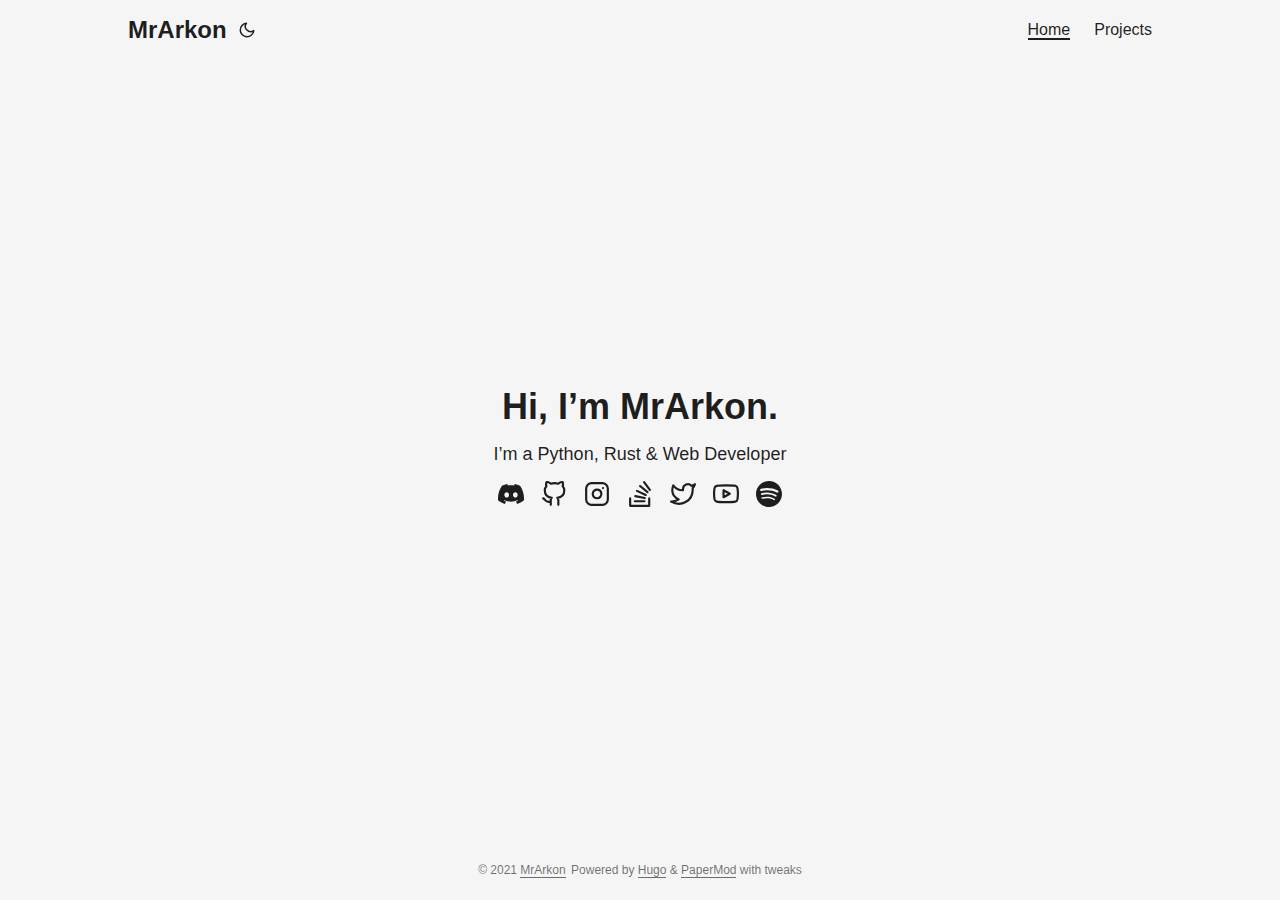
==== index.html @ 31ef0632 "deploy: 29458f78217d046af695622ca4ebbe46dda105b2" ====
<!doctype html><html lang=en dir=auto>
<head><meta charset=utf-8>
<meta http-equiv=x-ua-compatible content="IE=edge">
<meta name=viewport content="width=device-width,initial-scale=1,shrink-to-fit=no">
<meta name=robots content="index, follow">
<title>MrArkon</title>
<meta name=keywords content="MrArkon,Portfolio,Projects">
<meta name=description content="A personal website to showcase MrArkon's projects">
<meta name=author content>
<link rel=canonical href=/>
<link crossorigin=anonymous href=/assets/css/stylesheet.min.f08e302e06c347073ed22fea3b11620ae6b900161cc850ce0362862be59fdf3c.css integrity="sha256-8I4wLgbDRwc+0i/qOxFiCua5ABYcyFDOA2KGK+Wf3zw=" rel="preload stylesheet" as=style>
<link rel=icon href=favicon.ico>
<link rel=icon type=image/png sizes=16x16 href=favicon-16x16.png>
<link rel=icon type=image/png sizes=32x32 href=favicon-32x32.png>
<link rel=apple-touch-icon href=apple-touch-icon.png>
<link rel=mask-icon href=safari-pinned-tab.svg>
<meta name=theme-color content="#2e2e33">
<meta name=msapplication-TileColor content="#2e2e33">
<meta name=generator content="Hugo 0.88.1">
<link rel=alternate type=application/rss+xml href=/index.xml>
<noscript>
<style>#theme-toggle,.top-link{display:none}</style>
<style>@media(prefers-color-scheme:dark){:root{--theme:#1d1e20;--entry:#2e2e33;--primary:rgba(255, 255, 255, 0.84);--secondary:rgba(255, 255, 255, 0.56);--tertiary:rgba(255, 255, 255, 0.16);--content:rgba(255, 255, 255, 0.74);--hljs-bg:#2e2e33;--code-bg:#37383e;--border:#333}.list{background:var(--theme)}.list:not(.dark)::-webkit-scrollbar-track{background:0 0}.list:not(.dark)::-webkit-scrollbar-thumb{border-color:var(--theme)}}</style>
</noscript><meta property="og:title" content="MrArkon">
<meta property="og:description" content="A personal website to showcase MrArkon's projects">
<meta property="og:type" content="website">
<meta property="og:url" content="/">
<meta name=twitter:card content="summary">
<meta name=twitter:title content="MrArkon">
<meta name=twitter:description content="A personal website to showcase MrArkon's projects">
<script type=application/ld+json>{"@context":"https://schema.org","@type":"Organization","name":"MrArkon","url":"","description":"A personal website to showcase MrArkon\u0026#39;s projects","thumbnailUrl":"favicon.ico","sameAs":["https://discord.com/users/733370212199694467","https://github.com/MrArkon","https://instagram.com/MrArkon","https://stackoverflow.com/users/16821575/mrarkon","https://twitter.com/MrArkon","https://www.youtube.com/channel/UCr-qPRkrdwWrsETXT7ztQsQ","https://open.spotify.com/user/0qitotsixb8xkw4v2s98cc6bc"]}</script>
</head>
<body class=list id=top>
<script>localStorage.getItem("pref-theme")==="dark"?document.body.classList.add('dark'):localStorage.getItem("pref-theme")==="light"?document.body.classList.remove('dark'):window.matchMedia('(prefers-color-scheme: dark)').matches&&document.body.classList.add('dark')</script>
<header class=header>
<nav class=nav>
<div class=logo>
<a href accesskey=h title="MrArkon (Alt + H)">MrArkon</a>
<span class=logo-switches>
<button id=theme-toggle accesskey=t title="(Alt + T)"><svg id="moon" xmlns="http://www.w3.org/2000/svg" width="24" height="24" viewBox="0 0 24 24" fill="none" stroke="currentcolor" stroke-width="2" stroke-linecap="round" stroke-linejoin="round"><path d="M21 12.79A9 9 0 1111.21 3 7 7 0 0021 12.79z"/></svg><svg id="sun" xmlns="http://www.w3.org/2000/svg" width="24" height="24" viewBox="0 0 24 24" fill="none" stroke="currentcolor" stroke-width="2" stroke-linecap="round" stroke-linejoin="round"><circle cx="12" cy="12" r="5"/><line x1="12" y1="1" x2="12" y2="3"/><line x1="12" y1="21" x2="12" y2="23"/><line x1="4.22" y1="4.22" x2="5.64" y2="5.64"/><line x1="18.36" y1="18.36" x2="19.78" y2="19.78"/><line x1="1" y1="12" x2="3" y2="12"/><line x1="21" y1="12" x2="23" y2="12"/><line x1="4.22" y1="19.78" x2="5.64" y2="18.36"/><line x1="18.36" y1="5.64" x2="19.78" y2="4.22"/></svg>
</button>
</span>
</div>
<ul id=menu>
<li>
<a href=/ title=Home>
<span class=active>Home</span>
</a>
</li>
<li>
<a href=/projects title=Projects>
<span>Projects</span>
</a>
</li>
</ul>
</nav>
</header>
<main class=main><div class=profile>
<div class=profile_inner>
<h1>Hi, I&rsquo;m MrArkon.</h1>
<span>I&rsquo;m a Python, Rust & Web Developer</span><div class=social-icons>
<a href=https://discord.com/users/733370212199694467 target=_blank rel="noopener noreferrer me" title=Discord><svg role="img" viewBox="0 0 24 24" xmlns="http://www.w3.org/2000/svg" fill="currentcolor" stroke="none" id="icon"><path d="M20.317 4.3698a19.7913 19.7913.0 00-4.8851-1.5152.0741.0741.0 00-.0785.0371c-.211.3753-.4447.8648-.6083 1.2495-1.8447-.2762-3.68-.2762-5.4868.0-.1636-.3933-.4058-.8742-.6177-1.2495a.077.077.0 00-.0785-.037 19.7363 19.7363.0 00-4.8852 1.515.0699.0699.0 00-.0321.0277C.5334 9.0458-.319 13.5799.0992 18.0578a.0824.0824.0 00.0312.0561c2.0528 1.5076 4.0413 2.4228 5.9929 3.0294a.0777.0777.0 00.0842-.0276c.4616-.6304.8731-1.2952 1.226-1.9942a.076.076.0 00-.0416-.1057c-.6528-.2476-1.2743-.5495-1.8722-.8923a.077.077.0 01-.0076-.1277c.1258-.0943.2517-.1923.3718-.2914a.0743.0743.0 01.0776-.0105c3.9278 1.7933 8.18 1.7933 12.0614.0a.0739.0739.0 01.0785.0095c.1202.099.246.1981.3728.2924a.077.077.0 01-.0066.1276 12.2986 12.2986.0 01-1.873.8914.0766.0766.0 00-.0407.1067c.3604.698.7719 1.3628 1.225 1.9932a.076.076.0 00.0842.0286c1.961-.6067 3.9495-1.5219 6.0023-3.0294a.077.077.0 00.0313-.0552c.5004-5.177-.8382-9.6739-3.5485-13.6604a.061.061.0 00-.0312-.0286zM8.02 15.3312c-1.1825.0-2.1569-1.0857-2.1569-2.419.0-1.3332.9555-2.4189 2.157-2.4189 1.2108.0 2.1757 1.0952 2.1568 2.419.0 1.3332-.9555 2.4189-2.1569 2.4189zm7.9748.0c-1.1825.0-2.1569-1.0857-2.1569-2.419.0-1.3332.9554-2.4189 2.1569-2.4189 1.2108.0 2.1757 1.0952 2.1568 2.419.0 1.3332-.946 2.4189-2.1568 2.4189z"/></svg>
</a>
<a href=https://github.com/MrArkon target=_blank rel="noopener noreferrer me" title=Github><svg xmlns="http://www.w3.org/2000/svg" viewBox="0 0 24 24" fill="none" stroke="currentcolor" stroke-width="2" stroke-linecap="round" stroke-linejoin="round" id="icon"><path d="M9 19c-5 1.5-5-2.5-7-3m14 6v-3.87a3.37 3.37.0 00-.94-2.61c3.14-.35 6.44-1.54 6.44-7A5.44 5.44.0 0020 4.77 5.07 5.07.0 0019.91 1S18.73.65 16 2.48a13.38 13.38.0 00-7 0C6.27.65 5.09 1 5.09 1A5.07 5.07.0 005 4.77 5.44 5.44.0 003.5 8.55c0 5.42 3.3 6.61 6.44 7A3.37 3.37.0 009 18.13V22"/></svg>
</a>
<a href=https://instagram.com/MrArkon target=_blank rel="noopener noreferrer me" title=Instagram><svg xmlns="http://www.w3.org/2000/svg" viewBox="0 0 24 24" fill="none" stroke="currentcolor" stroke-width="2" stroke-linecap="round" stroke-linejoin="round" id="icon"><rect x="2" y="2" width="20" height="20" rx="5" ry="5"/><path d="M16 11.37A4 4 0 1112.63 8 4 4 0 0116 11.37z"/><line x1="17.5" y1="6.5" x2="17.5" y2="6.5"/></svg>
</a>
<a href=https://stackoverflow.com/users/16821575/mrarkon target=_blank rel="noopener noreferrer me" title=Stackoverflow><svg xmlns="http://www.w3.org/2000/svg" viewBox="0 0 24 24" fill="none" stroke="currentcolor" stroke-width="2" stroke-linecap="round" stroke-linejoin="round" id="icon"><path d="M2.913 16.041v6.848h17.599v-6.848M7.16 18.696h8.925M7.65 13.937l8.675 1.8M9.214 9.124l8.058 3.758M12.086 4.65l6.849 5.66M15.774 1.111l5.313 7.162"/></svg>
</a>
<a href=https://twitter.com/MrArkon target=_blank rel="noopener noreferrer me" title=Twitter><svg xmlns="http://www.w3.org/2000/svg" viewBox="0 0 24 24" fill="none" stroke="currentcolor" stroke-width="2" stroke-linecap="round" stroke-linejoin="round" id="icon"><path d="M23 3a10.9 10.9.0 01-3.14 1.53 4.48 4.48.0 00-7.86 3v1A10.66 10.66.0 013 4s-4 9 5 13a11.64 11.64.0 01-7 2c9 5 20 0 20-11.5a4.5 4.5.0 00-.08-.83A7.72 7.72.0 0023 3z"/></svg>
</a>
<a href=https://www.youtube.com/channel/UCr-qPRkrdwWrsETXT7ztQsQ target=_blank rel="noopener noreferrer me" title=Youtube><svg xmlns="http://www.w3.org/2000/svg" viewBox="0 0 24 24" fill="none" stroke="currentcolor" stroke-width="2" stroke-linecap="round" stroke-linejoin="round" id="icon"><path d="M22.54 6.42a2.78 2.78.0 00-1.94-2C18.88 4 12 4 12 4s-6.88.0-8.6.46a2.78 2.78.0 00-1.94 2A29 29 0 001 11.75a29 29 0 00.46 5.33A2.78 2.78.0 003.4 19c1.72.46 8.6.46 8.6.46s6.88.0 8.6-.46a2.78 2.78.0 001.94-2 29 29 0 00.46-5.25 29 29 0 00-.46-5.33z"/><polygon points="9.75 15.02 15.5 11.75 9.75 8.48 9.75 15.02"/></svg>
</a>
<a href=https://open.spotify.com/user/0qitotsixb8xkw4v2s98cc6bc target=_blank rel="noopener noreferrer me" title=Spotify><svg fill="currentcolor" stoke="currentColor" viewBox="0 0 24 24" xmlns="http://www.w3.org/2000/svg" id="icon"><path d="M12 0C5.4.0.0 5.4.0 12s5.4 12 12 12 12-5.4 12-12S18.66.0 12 0zm5.521 17.34c-.24.359-.66.48-1.021.24-2.82-1.74-6.36-2.101-10.561-1.141-.418.122-.779-.179-.899-.539-.12-.421.18-.78.54-.9 4.56-1.021 8.52-.6 11.64 1.32.42.18.479.659.301 1.02zm1.44-3.3c-.301.42-.841.6-1.262.3-3.239-1.98-8.159-2.58-11.939-1.38-.479.12-1.02-.12-1.14-.6s.12-1.021.6-1.141C9.6 9.9 15 10.561 18.72 12.84c.361.181.54.78.241 1.2zm.12-3.36C15.24 8.4 8.82 8.16 5.16 9.301c-.6.179-1.2-.181-1.38-.721-.18-.601.18-1.2.72-1.381 4.26-1.26 11.28-1.02 15.721 1.621.539.3.719 1.02.419 1.56-.299.421-1.02.599-1.559.3z"/></svg>
</a>
</div>
</div>
</div>
</main>
<footer class=footer>
<span>&copy; 2021 <a href>MrArkon</a></span>
<span>
Powered by
<a href=https://gohugo.io/ rel="noopener noreferrer" target=_blank>Hugo</a> &
        <a href=https://git.io/hugopapermod rel=noopener target=_blank>PaperMod</a>
with tweaks
</span>
</footer>
<a href=#top aria-label="go to top" title="Go to Top (Alt + G)" class=top-link id=top-link accesskey=g><svg xmlns="http://www.w3.org/2000/svg" viewBox="0 0 12 6" fill="currentcolor"><path d="M12 6H0l6-6z"/></svg>
</a>
<script>let menu=document.getElementById('menu');menu.scrollLeft=localStorage.getItem("menu-scroll-position"),menu.onscroll=function(){localStorage.setItem("menu-scroll-position",menu.scrollLeft)},document.querySelectorAll('a[href^="#"]').forEach(a=>{a.addEventListener("click",function(b){b.preventDefault();var a=this.getAttribute("href").substr(1);window.matchMedia('(prefers-reduced-motion: reduce)').matches?document.querySelector(`[id='${decodeURIComponent(a)}']`).scrollIntoView():document.querySelector(`[id='${decodeURIComponent(a)}']`).scrollIntoView({behavior:"smooth"}),a==="top"?history.replaceState(null,null," "):history.pushState(null,null,`#${a}`)})})</script>
<script>var mybutton=document.getElementById("top-link");window.onscroll=function(){document.body.scrollTop>800||document.documentElement.scrollTop>800?(mybutton.style.visibility="visible",mybutton.style.opacity="1"):(mybutton.style.visibility="hidden",mybutton.style.opacity="0")}</script>
<script>document.getElementById("theme-toggle").addEventListener("click",()=>{document.body.className.includes("dark")?(document.body.classList.remove('dark'),localStorage.setItem("pref-theme",'light')):(document.body.classList.add('dark'),localStorage.setItem("pref-theme",'dark'))})</script></body>
</html>
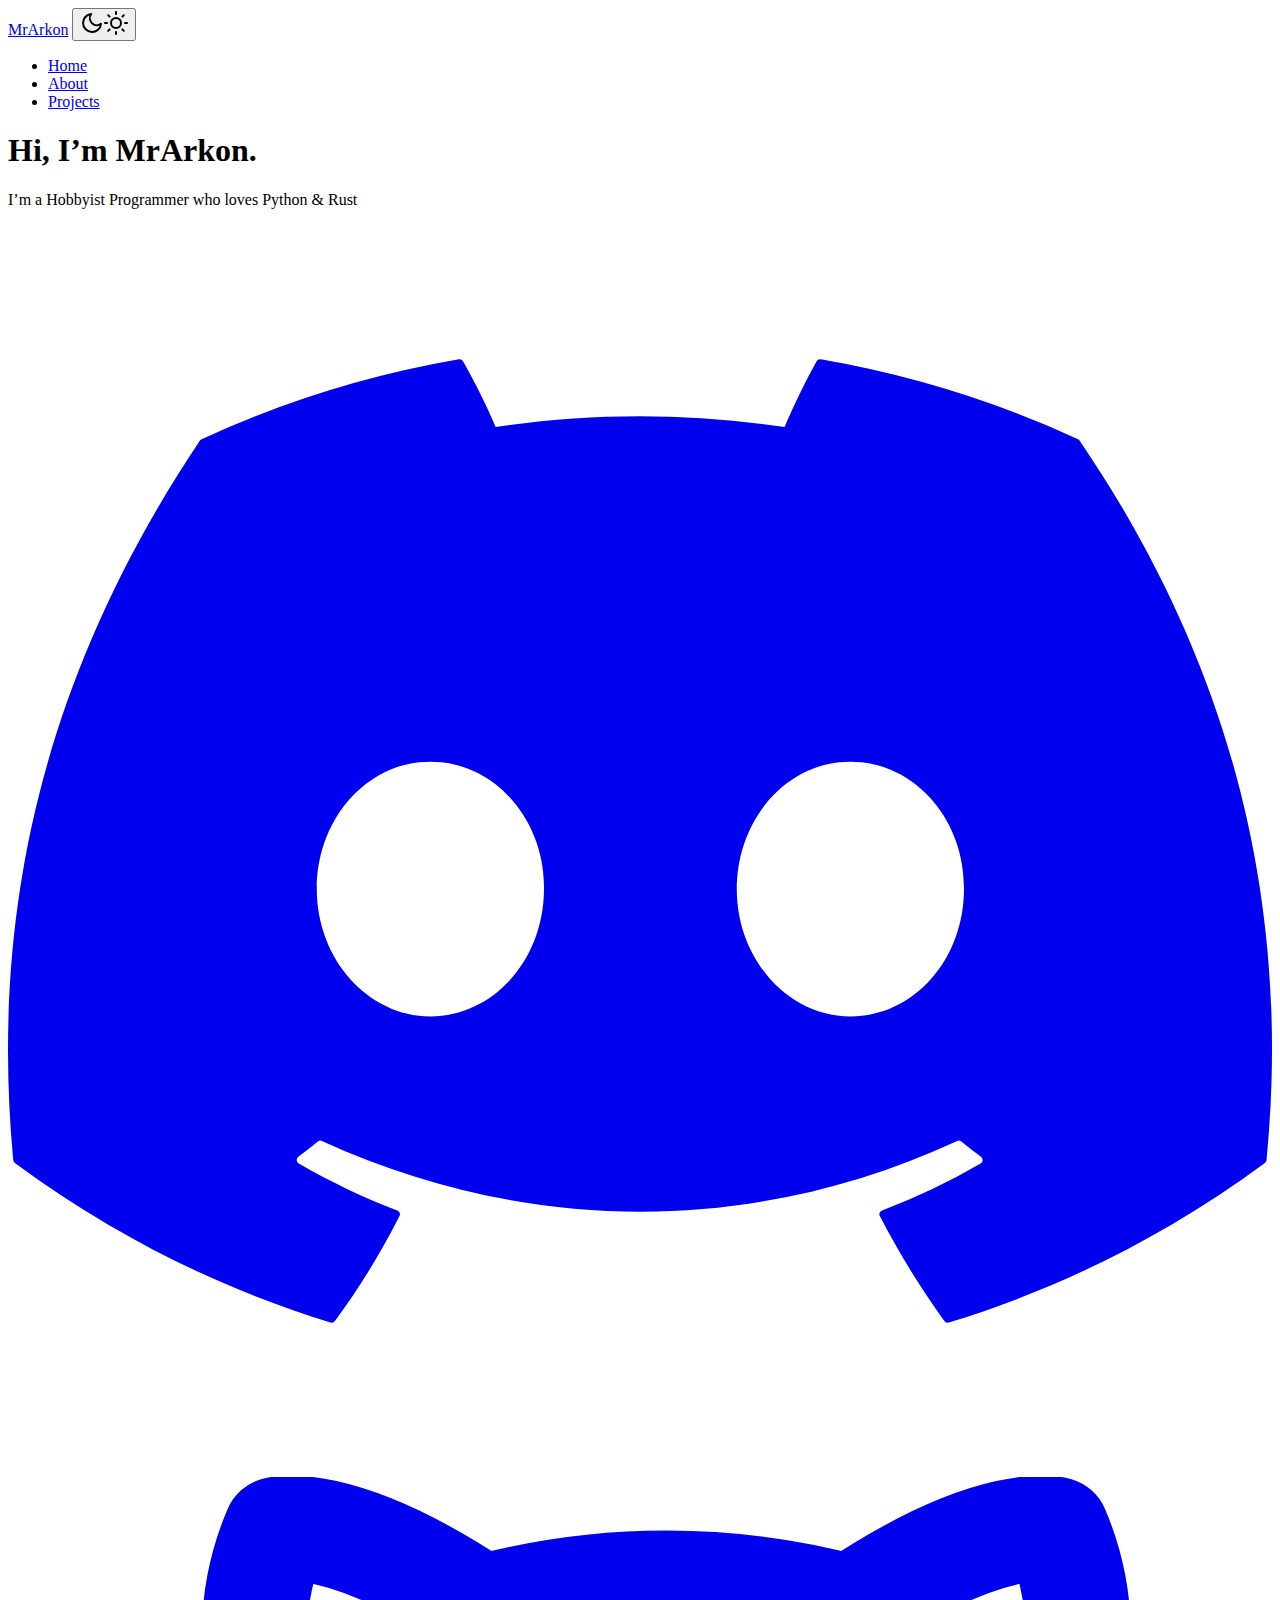
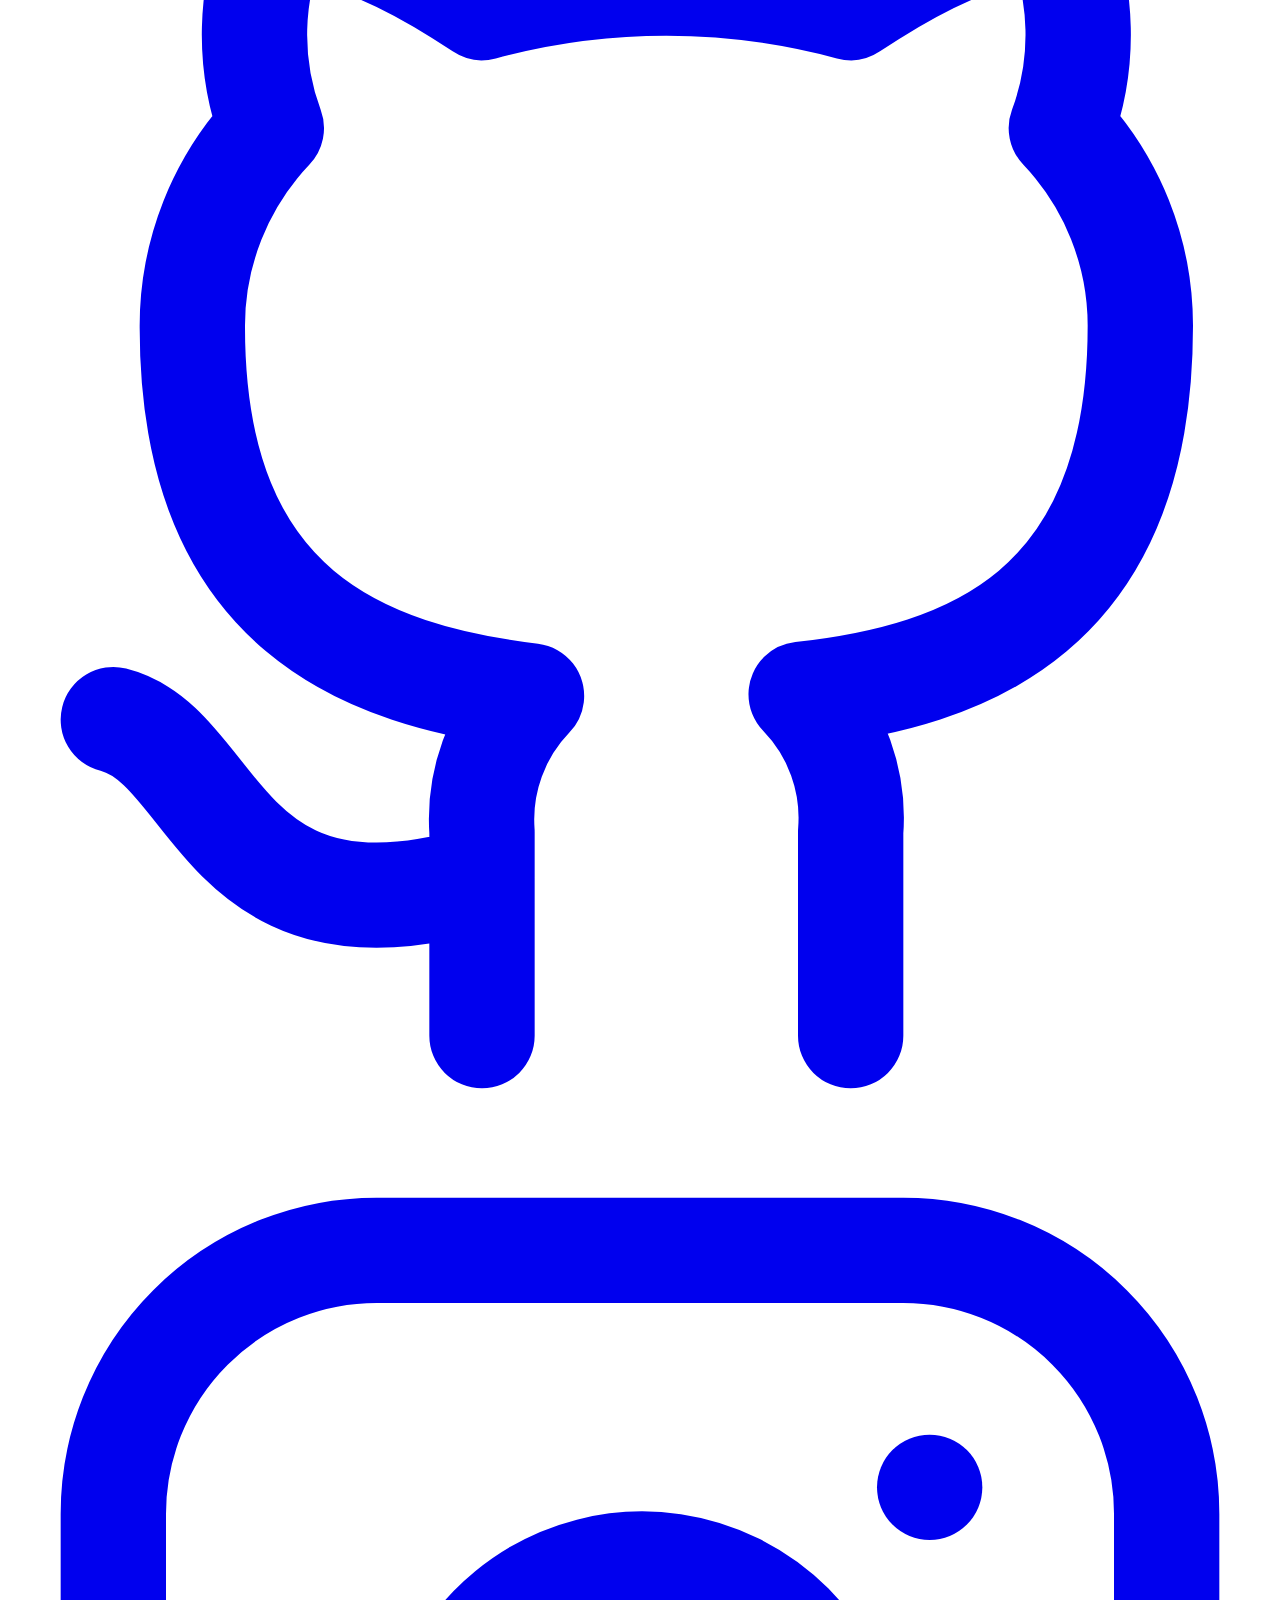
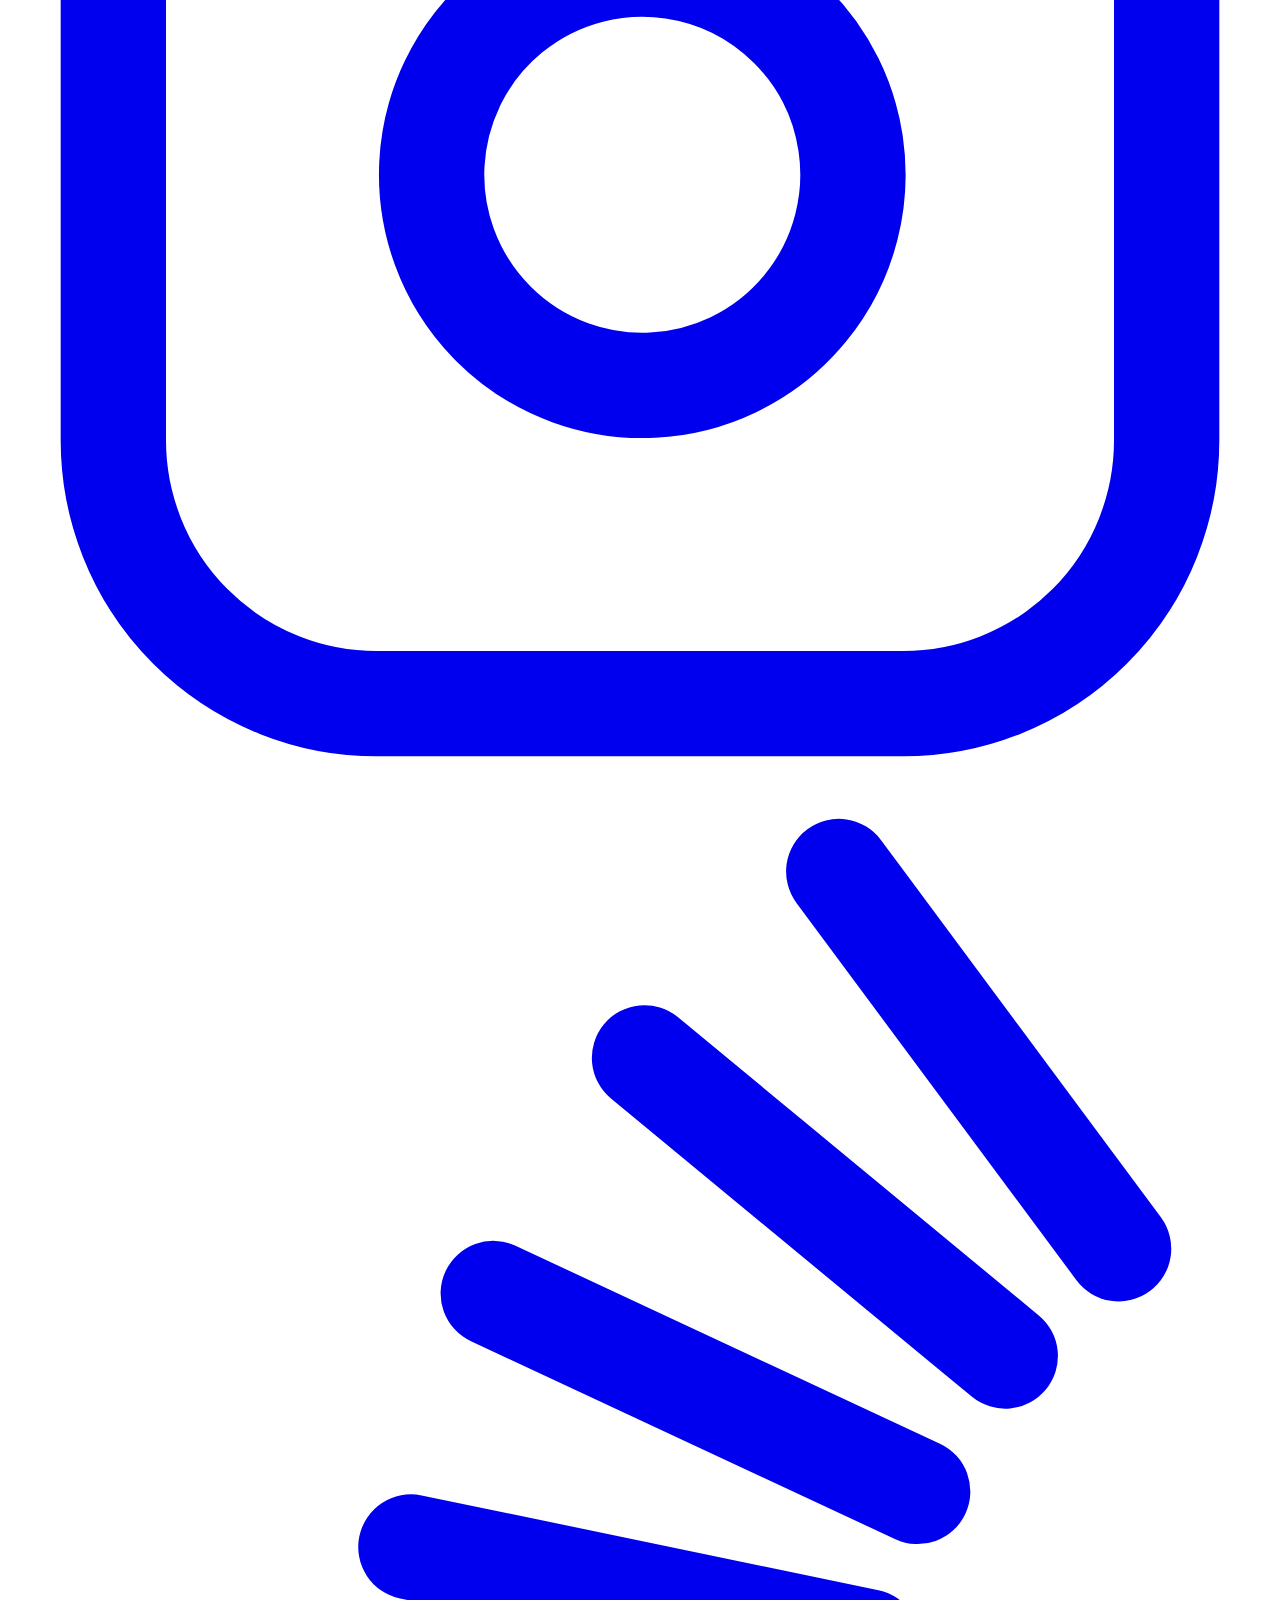
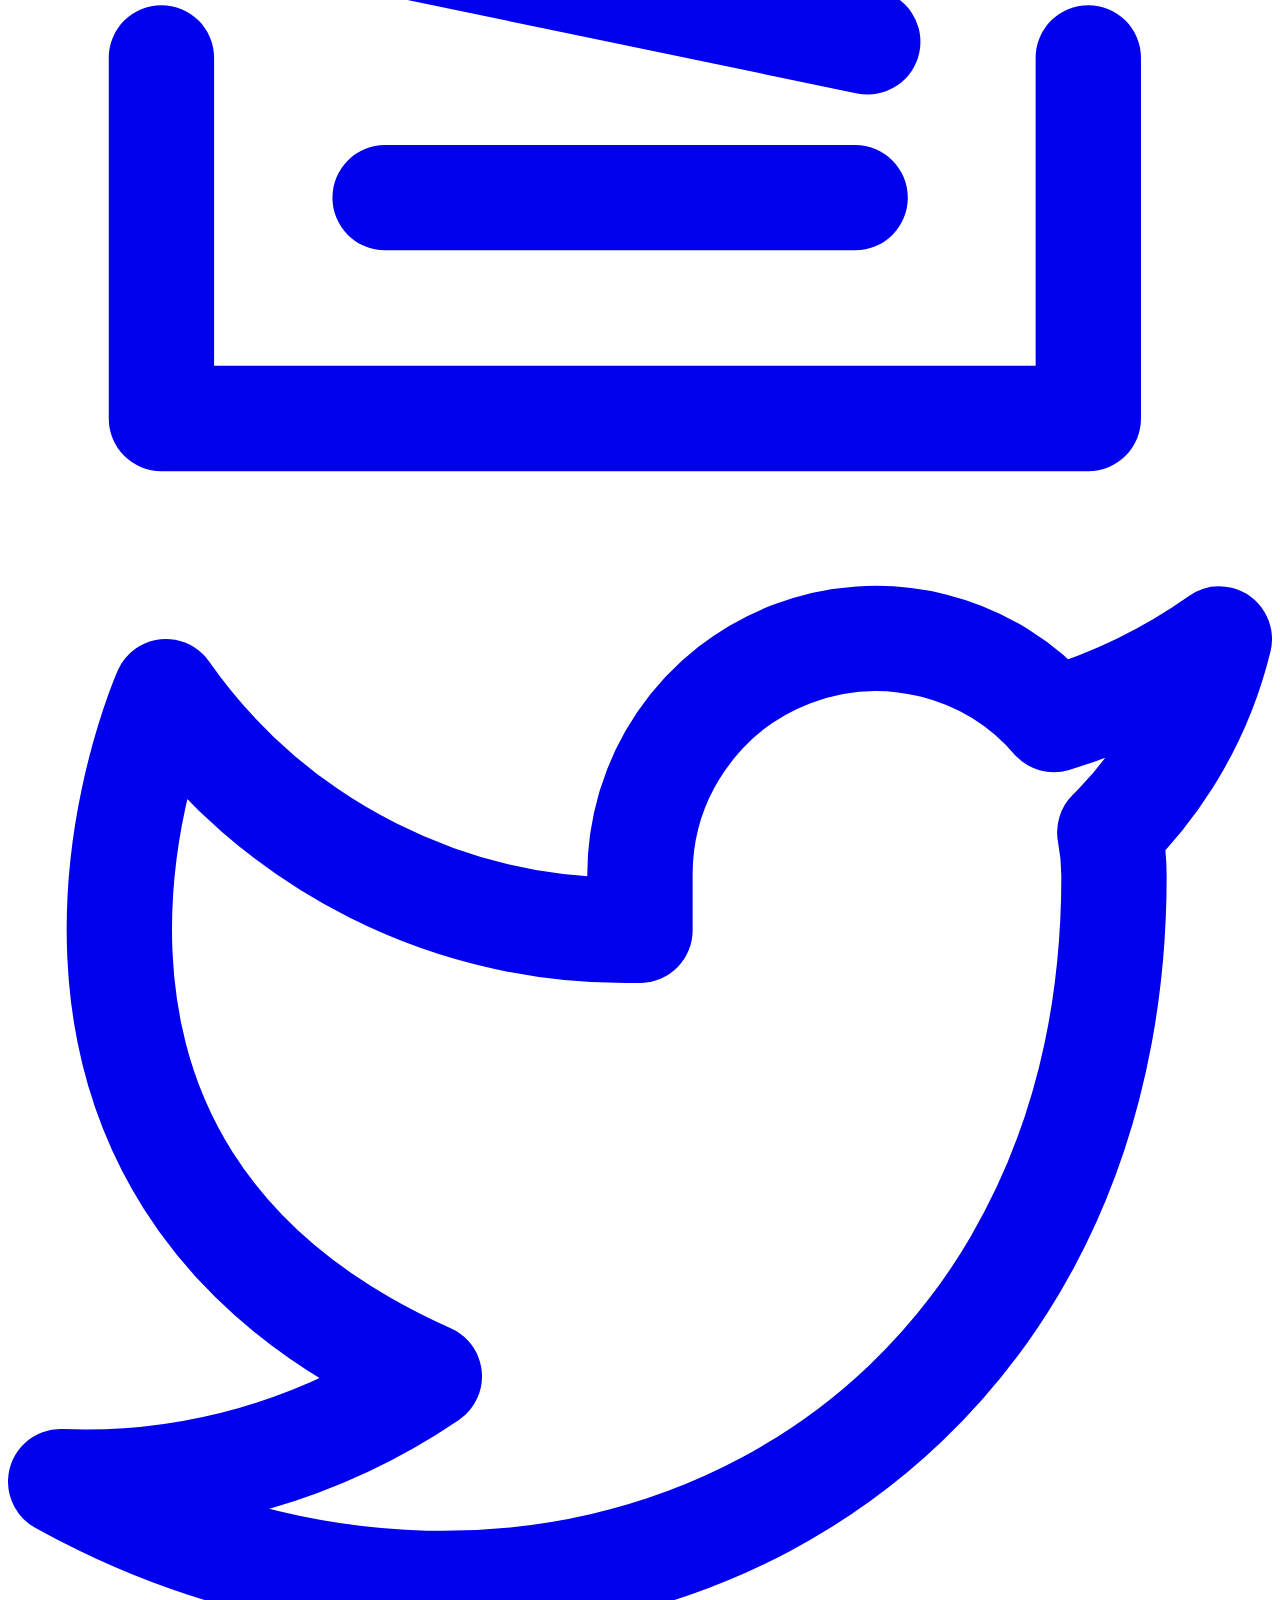
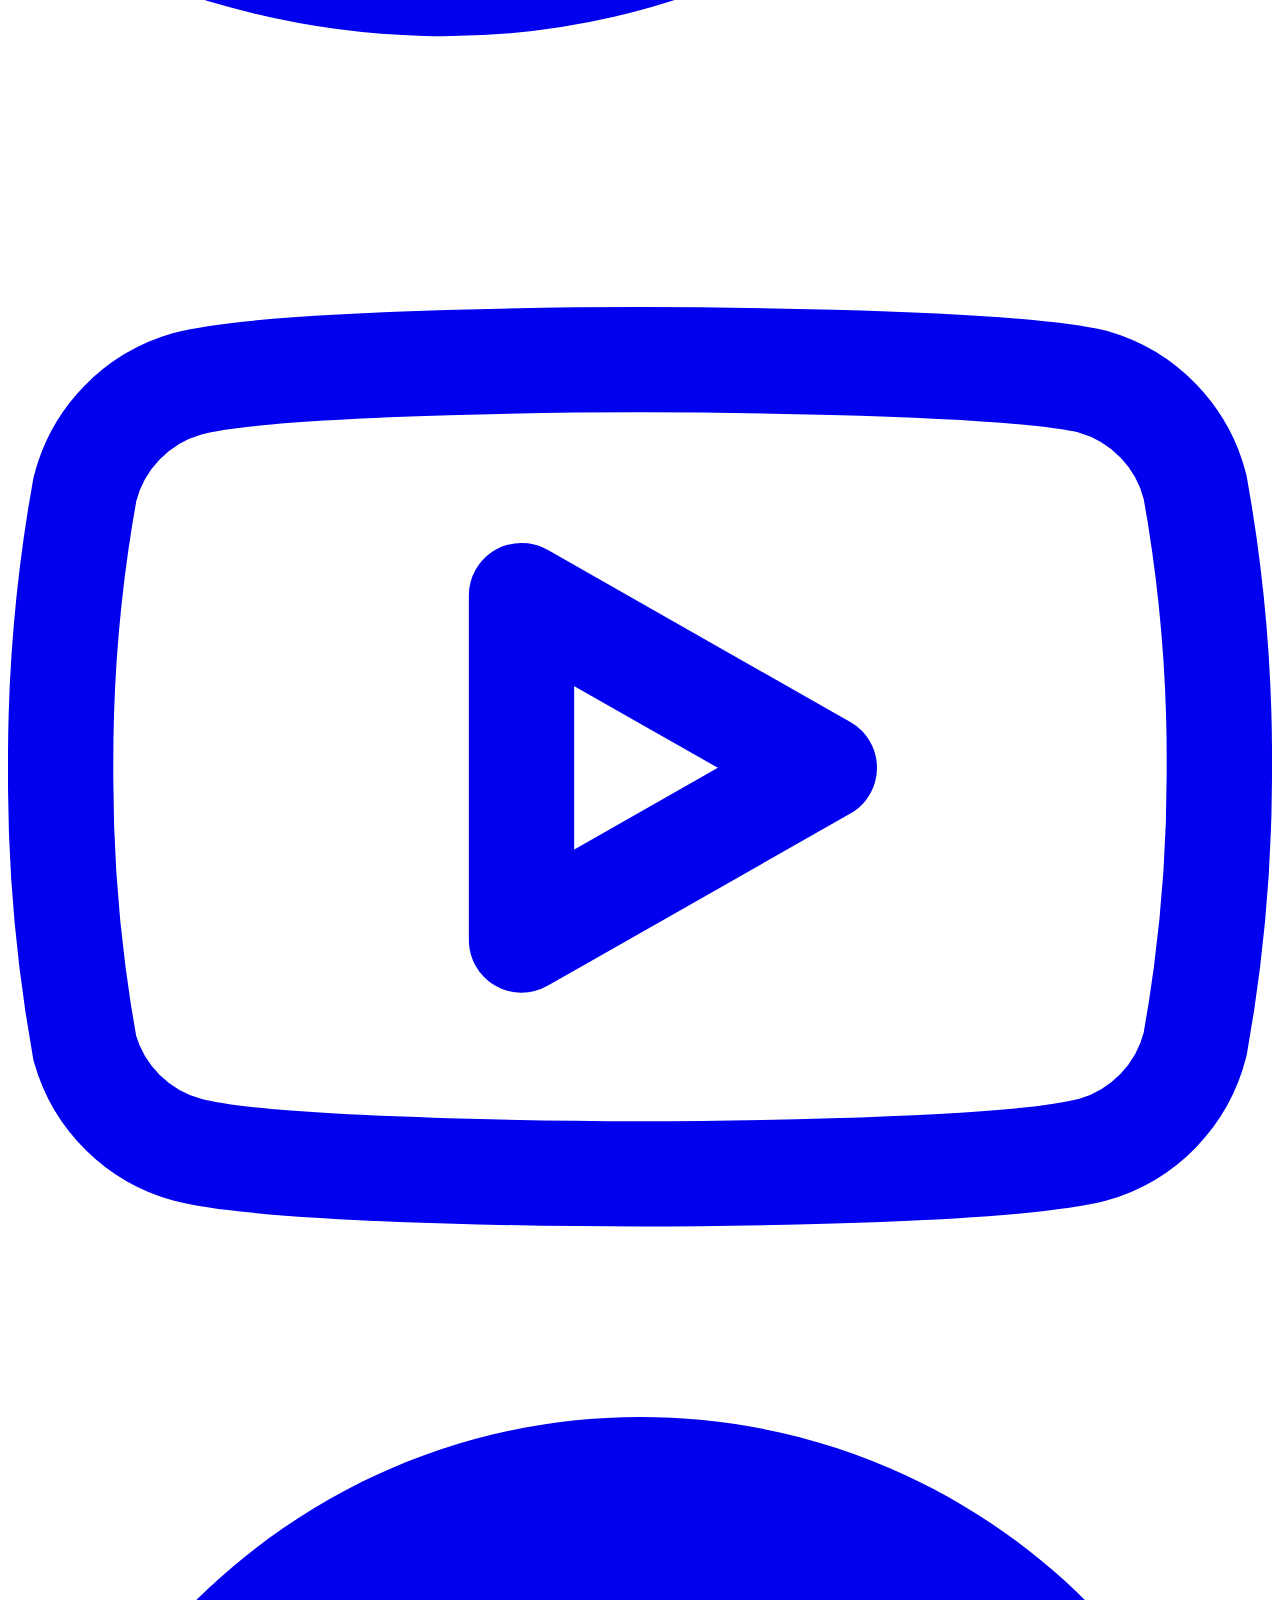
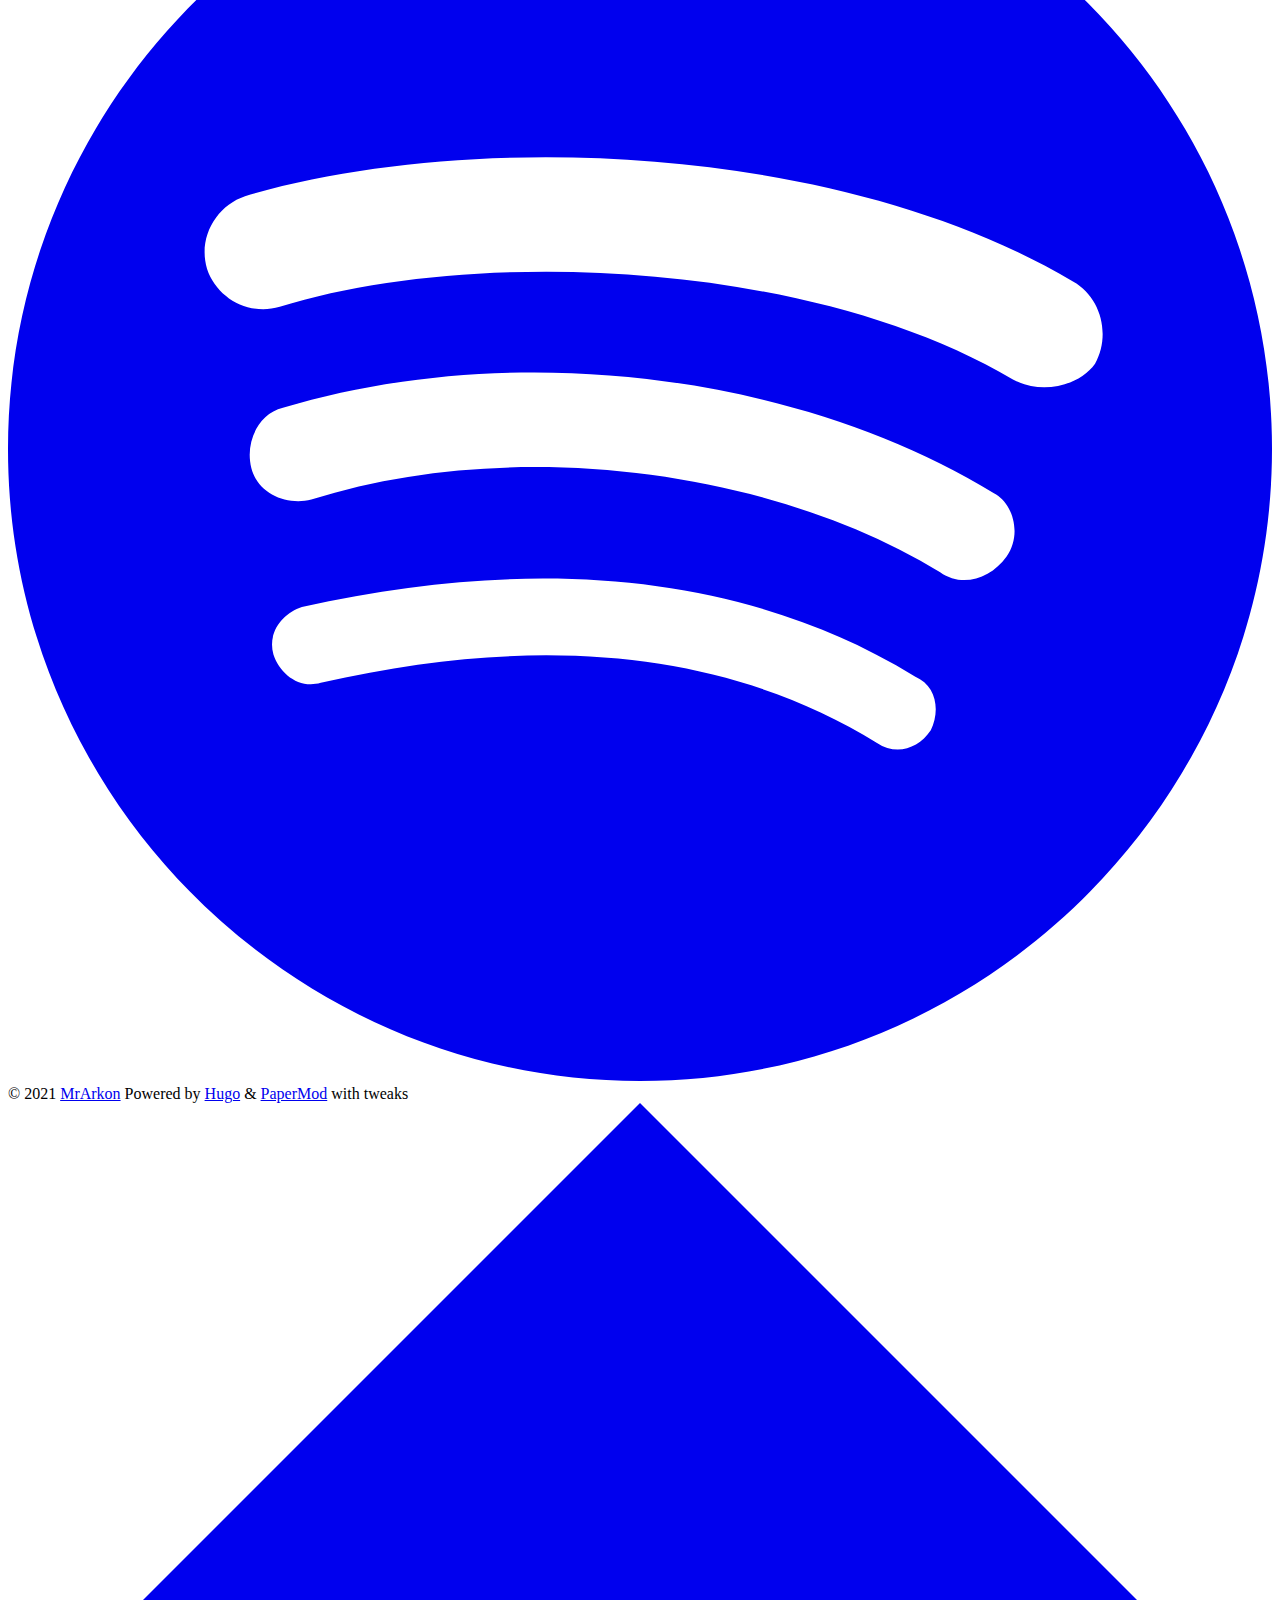
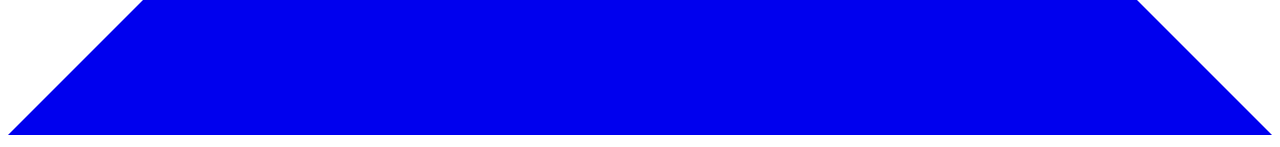
==== commit 715a342d: "deploy: 04f7b92ea16800f6b5edadbfd0d43b547fa24906" ====
--- a/index.html
+++ b/index.html
@@ -4,38 +4,35 @@
 <meta name=viewport content="width=device-width,initial-scale=1,shrink-to-fit=no">
 <meta name=robots content="index, follow">
 <title>MrArkon</title>
-<meta name=keywords content="MrArkon,Portfolio,Projects">
-<meta name=description content="A personal website to showcase MrArkon's projects">
+<meta name=keywords content="MrArkon,Portfolio,About,Projects">
+<meta name=description content="I'm a Hobbyist Programmer who loves Python & Rust, I also develop websites occasionally">
 <meta name=author content>
-<link rel=canonical href=/>
-<link crossorigin=anonymous href=/assets/css/stylesheet.min.f08e302e06c347073ed22fea3b11620ae6b900161cc850ce0362862be59fdf3c.css integrity="sha256-8I4wLgbDRwc+0i/qOxFiCua5ABYcyFDOA2KGK+Wf3zw=" rel="preload stylesheet" as=style>
-<link rel=icon href=favicon.ico>
-<link rel=icon type=image/png sizes=16x16 href=favicon-16x16.png>
-<link rel=icon type=image/png sizes=32x32 href=favicon-32x32.png>
-<link rel=apple-touch-icon href=apple-touch-icon.png>
-<link rel=mask-icon href=safari-pinned-tab.svg>
+<link rel=canonical href=https://mrarkon.github.io/>
+<link crossorigin=anonymous href=/assets/css/stylesheet.min.ad3c6b0462309c999dfeae2e6b42a558cf5d4dc7fb5c93ad916474e4ee5319cb.css integrity="sha256-rTxrBGIwnJmd/q4ua0KlWM9dTcf7XJOtkWR05O5TGcs=" rel="preload stylesheet" as=style>
+<link rel=icon href=https://mrarkon.github.io/favicon.ico>
+<link rel=icon type=image/png sizes=16x16 href=https://mrarkon.github.io/favicon-16x16.png>
+<link rel=icon type=image/png sizes=32x32 href=https://mrarkon.github.io/favicon-32x32.png>
+<link rel=apple-touch-icon href=https://mrarkon.github.io/apple-touch-icon.png>
+<link rel=mask-icon href=https://mrarkon.github.io/safari-pinned-tab.svg>
 <meta name=theme-color content="#2e2e33">
 <meta name=msapplication-TileColor content="#2e2e33">
 <meta name=generator content="Hugo 0.88.1">
-<link rel=alternate type=application/rss+xml href=/index.xml>
+<link rel=alternate type=application/rss+xml href=https://mrarkon.github.io/index.xml>
 <noscript>
 <style>#theme-toggle,.top-link{display:none}</style>
 <style>@media(prefers-color-scheme:dark){:root{--theme:#1d1e20;--entry:#2e2e33;--primary:rgba(255, 255, 255, 0.84);--secondary:rgba(255, 255, 255, 0.56);--tertiary:rgba(255, 255, 255, 0.16);--content:rgba(255, 255, 255, 0.74);--hljs-bg:#2e2e33;--code-bg:#37383e;--border:#333}.list{background:var(--theme)}.list:not(.dark)::-webkit-scrollbar-track{background:0 0}.list:not(.dark)::-webkit-scrollbar-thumb{border-color:var(--theme)}}</style>
 </noscript><meta property="og:title" content="MrArkon">
-<meta property="og:description" content="A personal website to showcase MrArkon's projects">
+<meta property="og:description" content="I'm a Hobbyist Programmer who loves Python & Rust, I also develop websites occasionally">
 <meta property="og:type" content="website">
-<meta property="og:url" content="/">
-<meta name=twitter:card content="summary">
-<meta name=twitter:title content="MrArkon">
-<meta name=twitter:description content="A personal website to showcase MrArkon's projects">
-<script type=application/ld+json>{"@context":"https://schema.org","@type":"Organization","name":"MrArkon","url":"","description":"A personal website to showcase MrArkon\u0026#39;s projects","thumbnailUrl":"favicon.ico","sameAs":["https://discord.com/users/733370212199694467","https://github.com/MrArkon","https://instagram.com/MrArkon","https://stackoverflow.com/users/16821575/mrarkon","https://twitter.com/MrArkon","https://www.youtube.com/channel/UCr-qPRkrdwWrsETXT7ztQsQ","https://open.spotify.com/user/0qitotsixb8xkw4v2s98cc6bc"]}</script>
+<meta property="og:url" content="https://mrarkon.github.io/"><meta property="og:image" content="https://mrarkon.github.io/apple-touch-icon.png">
+<script type=application/ld+json>{"@context":"https://schema.org","@type":"Organization","name":"MrArkon","url":"https://mrarkon.github.io/","description":"I\u0026#39;m a Hobbyist Programmer who loves Python \u0026amp; Rust, I also develop websites occasionally","thumbnailUrl":"https://mrarkon.github.io/favicon.ico","sameAs":["https://discord.com/users/733370212199694467","https://github.com/MrArkon","https://instagram.com/MrArkon","https://stackoverflow.com/users/16821575/mrarkon","https://twitter.com/MrArkon","https://www.youtube.com/channel/UCr-qPRkrdwWrsETXT7ztQsQ","https://open.spotify.com/user/0qitotsixb8xkw4v2s98cc6bc"]}</script>
 </head>
 <body class=list id=top>
 <script>localStorage.getItem("pref-theme")==="dark"?document.body.classList.add('dark'):localStorage.getItem("pref-theme")==="light"?document.body.classList.remove('dark'):window.matchMedia('(prefers-color-scheme: dark)').matches&&document.body.classList.add('dark')</script>
 <header class=header>
 <nav class=nav>
 <div class=logo>
-<a href accesskey=h title="MrArkon (Alt + H)">MrArkon</a>
+<a href=https://mrarkon.github.io/ accesskey=h title="MrArkon (Alt + H)">MrArkon</a>
 <span class=logo-switches>
 <button id=theme-toggle accesskey=t title="(Alt + T)"><svg id="moon" xmlns="http://www.w3.org/2000/svg" width="24" height="24" viewBox="0 0 24 24" fill="none" stroke="currentcolor" stroke-width="2" stroke-linecap="round" stroke-linejoin="round"><path d="M21 12.79A9 9 0 1111.21 3 7 7 0 0021 12.79z"/></svg><svg id="sun" xmlns="http://www.w3.org/2000/svg" width="24" height="24" viewBox="0 0 24 24" fill="none" stroke="currentcolor" stroke-width="2" stroke-linecap="round" stroke-linejoin="round"><circle cx="12" cy="12" r="5"/><line x1="12" y1="1" x2="12" y2="3"/><line x1="12" y1="21" x2="12" y2="23"/><line x1="4.22" y1="4.22" x2="5.64" y2="5.64"/><line x1="18.36" y1="18.36" x2="19.78" y2="19.78"/><line x1="1" y1="12" x2="3" y2="12"/><line x1="21" y1="12" x2="23" y2="12"/><line x1="4.22" y1="19.78" x2="5.64" y2="18.36"/><line x1="18.36" y1="5.64" x2="19.78" y2="4.22"/></svg>
 </button>
@@ -43,12 +40,17 @@
 </div>
 <ul id=menu>
 <li>
-<a href=/ title=Home>
+<a href=https://mrarkon.github.io/ title=Home>
 <span class=active>Home</span>
 </a>
 </li>
 <li>
-<a href=/projects title=Projects>
+<a href=https://mrarkon.github.io/about title=About>
+<span>About</span>
+</a>
+</li>
+<li>
+<a href=https://mrarkon.github.io/projects title=Projects>
 <span>Projects</span>
 </a>
 </li>
@@ -58,7 +60,7 @@
 <main class=main><div class=profile>
 <div class=profile_inner>
 <h1>Hi, I&rsquo;m MrArkon.</h1>
-<span>I&rsquo;m a Python, Rust & Web Developer</span><div class=social-icons>
+<span>I&rsquo;m a Hobbyist Programmer who loves Python & Rust</span><div class=social-icons>
 <a href=https://discord.com/users/733370212199694467 target=_blank rel="noopener noreferrer me" title=Discord><svg role="img" viewBox="0 0 24 24" xmlns="http://www.w3.org/2000/svg" fill="currentcolor" stroke="none" id="icon"><path d="M20.317 4.3698a19.7913 19.7913.0 00-4.8851-1.5152.0741.0741.0 00-.0785.0371c-.211.3753-.4447.8648-.6083 1.2495-1.8447-.2762-3.68-.2762-5.4868.0-.1636-.3933-.4058-.8742-.6177-1.2495a.077.077.0 00-.0785-.037 19.7363 19.7363.0 00-4.8852 1.515.0699.0699.0 00-.0321.0277C.5334 9.0458-.319 13.5799.0992 18.0578a.0824.0824.0 00.0312.0561c2.0528 1.5076 4.0413 2.4228 5.9929 3.0294a.0777.0777.0 00.0842-.0276c.4616-.6304.8731-1.2952 1.226-1.9942a.076.076.0 00-.0416-.1057c-.6528-.2476-1.2743-.5495-1.8722-.8923a.077.077.0 01-.0076-.1277c.1258-.0943.2517-.1923.3718-.2914a.0743.0743.0 01.0776-.0105c3.9278 1.7933 8.18 1.7933 12.0614.0a.0739.0739.0 01.0785.0095c.1202.099.246.1981.3728.2924a.077.077.0 01-.0066.1276 12.2986 12.2986.0 01-1.873.8914.0766.0766.0 00-.0407.1067c.3604.698.7719 1.3628 1.225 1.9932a.076.076.0 00.0842.0286c1.961-.6067 3.9495-1.5219 6.0023-3.0294a.077.077.0 00.0313-.0552c.5004-5.177-.8382-9.6739-3.5485-13.6604a.061.061.0 00-.0312-.0286zM8.02 15.3312c-1.1825.0-2.1569-1.0857-2.1569-2.419.0-1.3332.9555-2.4189 2.157-2.4189 1.2108.0 2.1757 1.0952 2.1568 2.419.0 1.3332-.9555 2.4189-2.1569 2.4189zm7.9748.0c-1.1825.0-2.1569-1.0857-2.1569-2.419.0-1.3332.9554-2.4189 2.1569-2.4189 1.2108.0 2.1757 1.0952 2.1568 2.419.0 1.3332-.946 2.4189-2.1568 2.4189z"/></svg>
 </a>
 <a href=https://github.com/MrArkon target=_blank rel="noopener noreferrer me" title=Github><svg xmlns="http://www.w3.org/2000/svg" viewBox="0 0 24 24" fill="none" stroke="currentcolor" stroke-width="2" stroke-linecap="round" stroke-linejoin="round" id="icon"><path d="M9 19c-5 1.5-5-2.5-7-3m14 6v-3.87a3.37 3.37.0 00-.94-2.61c3.14-.35 6.44-1.54 6.44-7A5.44 5.44.0 0020 4.77 5.07 5.07.0 0019.91 1S18.73.65 16 2.48a13.38 13.38.0 00-7 0C6.27.65 5.09 1 5.09 1A5.07 5.07.0 005 4.77 5.44 5.44.0 003.5 8.55c0 5.42 3.3 6.61 6.44 7A3.37 3.37.0 009 18.13V22"/></svg>
@@ -78,7 +80,7 @@
 </div>
 </main>
 <footer class=footer>
-<span>&copy; 2021 <a href>MrArkon</a></span>
+<span>&copy; 2021 <a href=https://mrarkon.github.io/>MrArkon</a></span>
 <span>
 Powered by
 <a href=https://gohugo.io/ rel="noopener noreferrer" target=_blank>Hugo</a> &
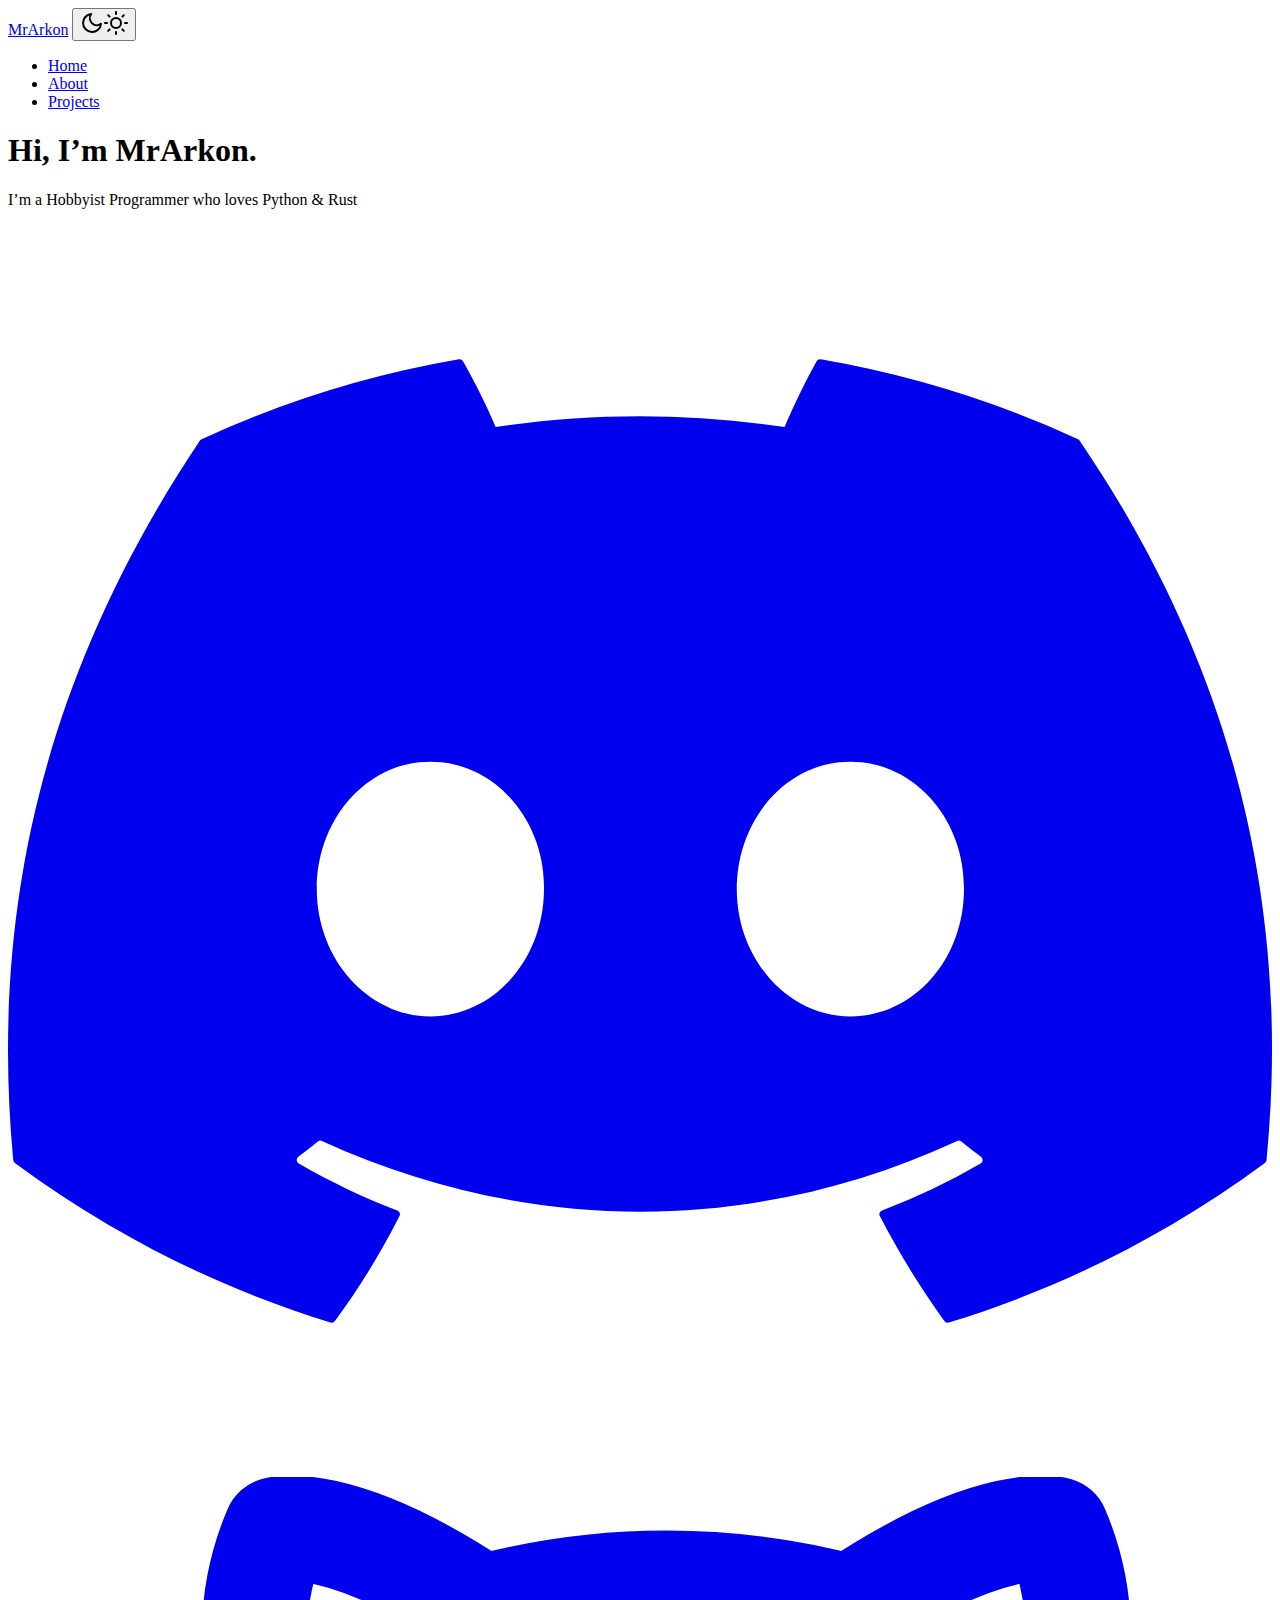
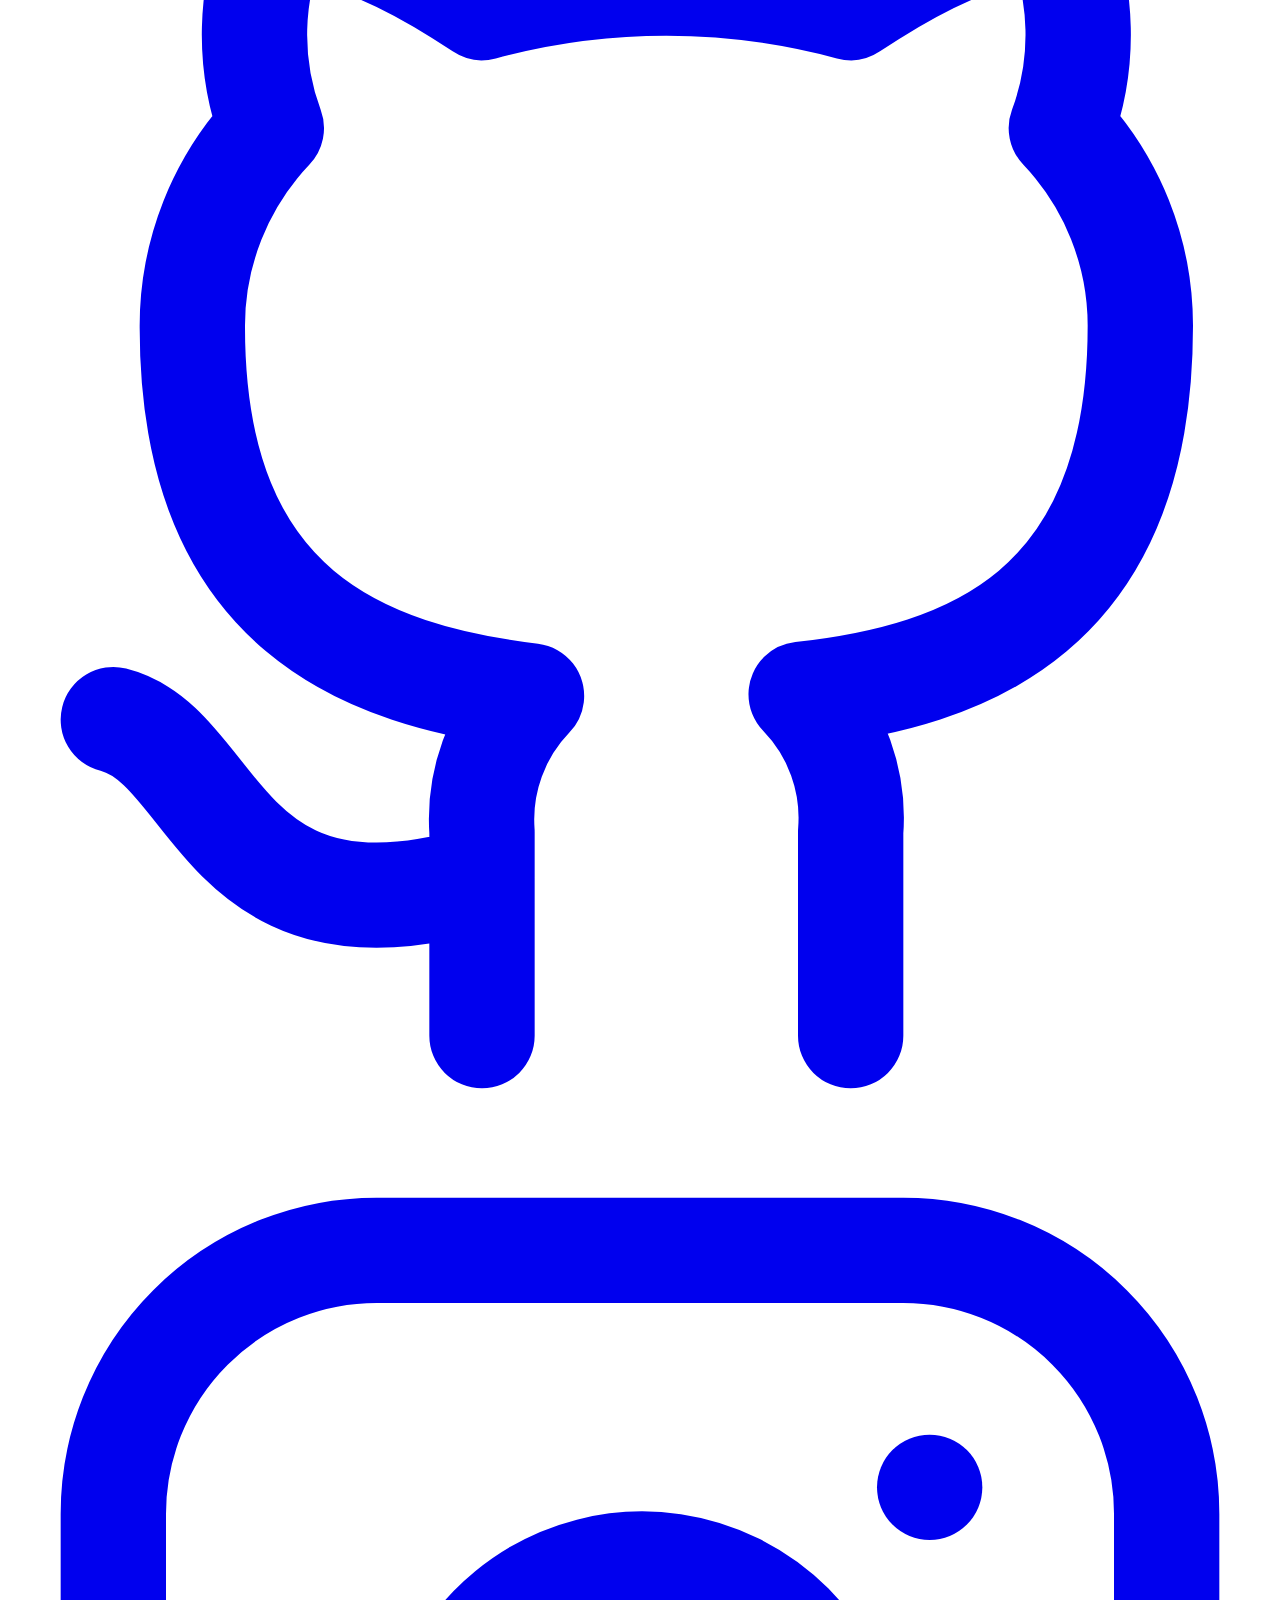
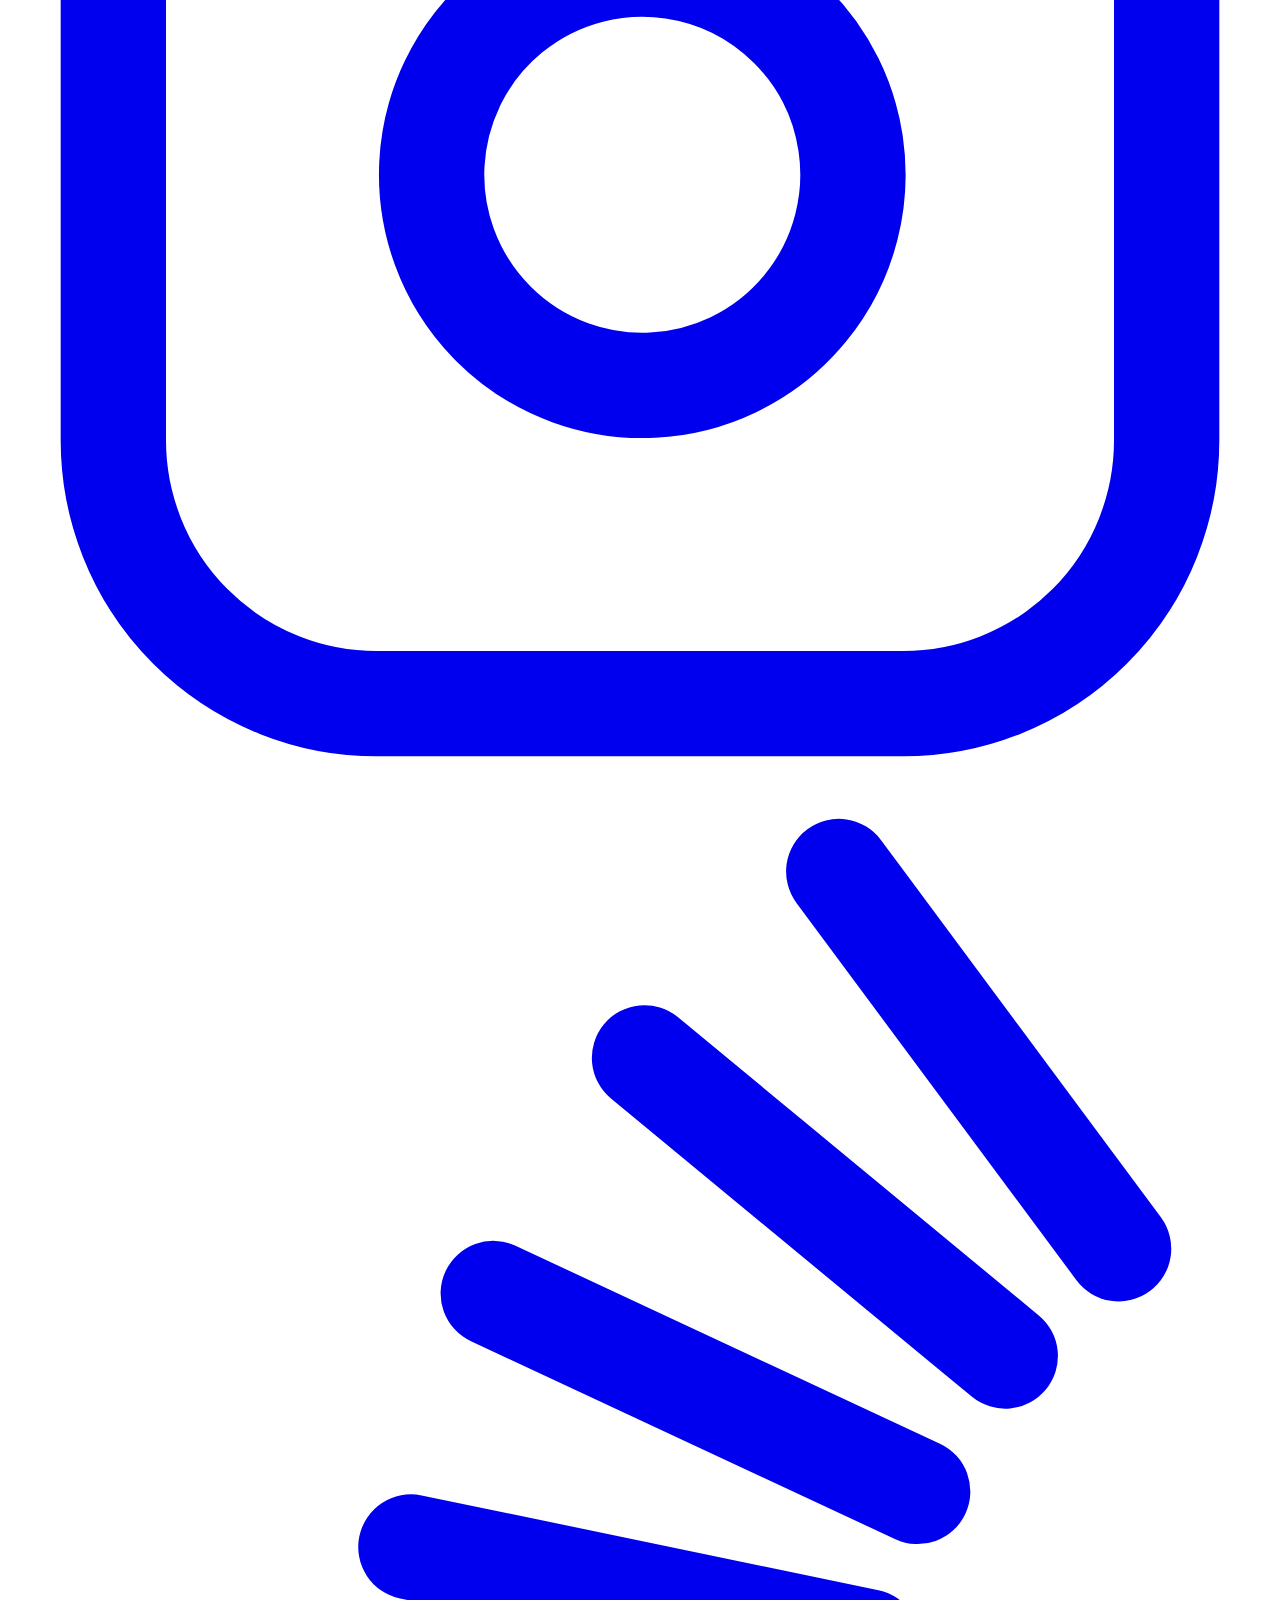
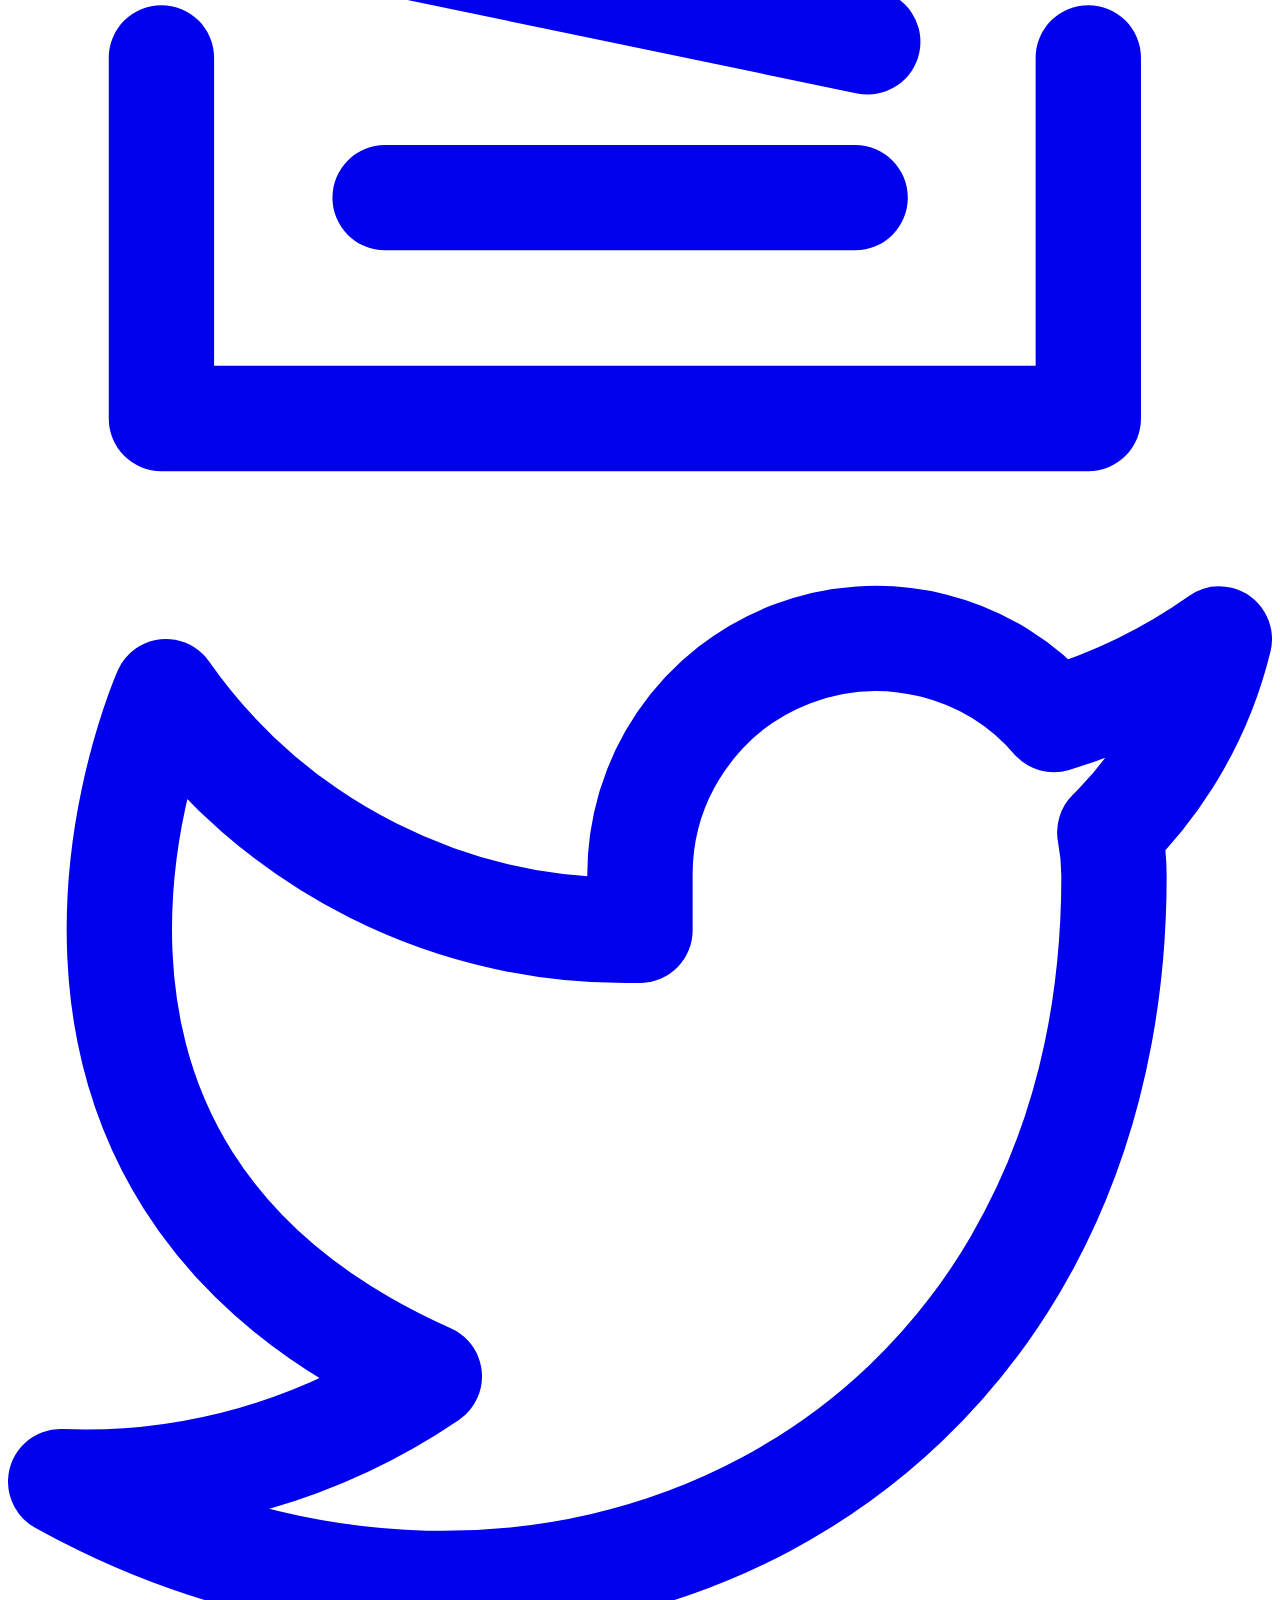
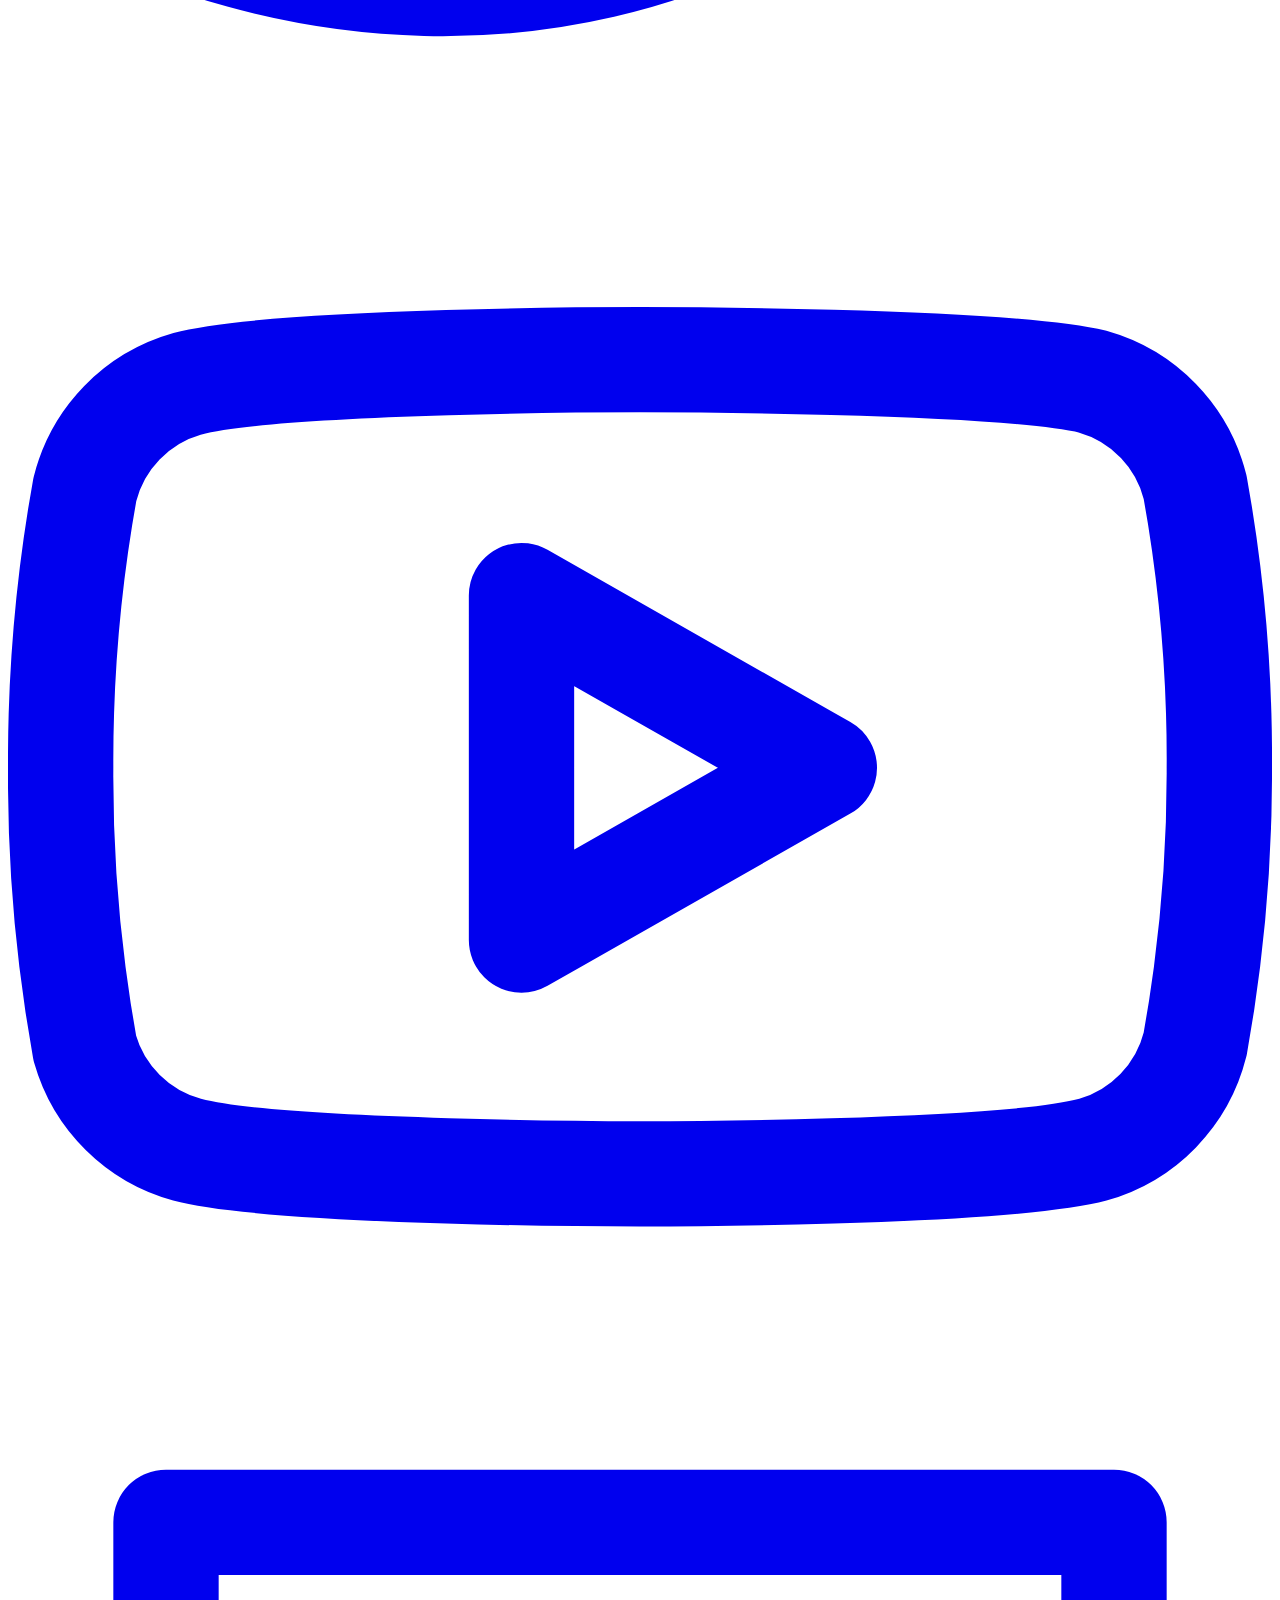
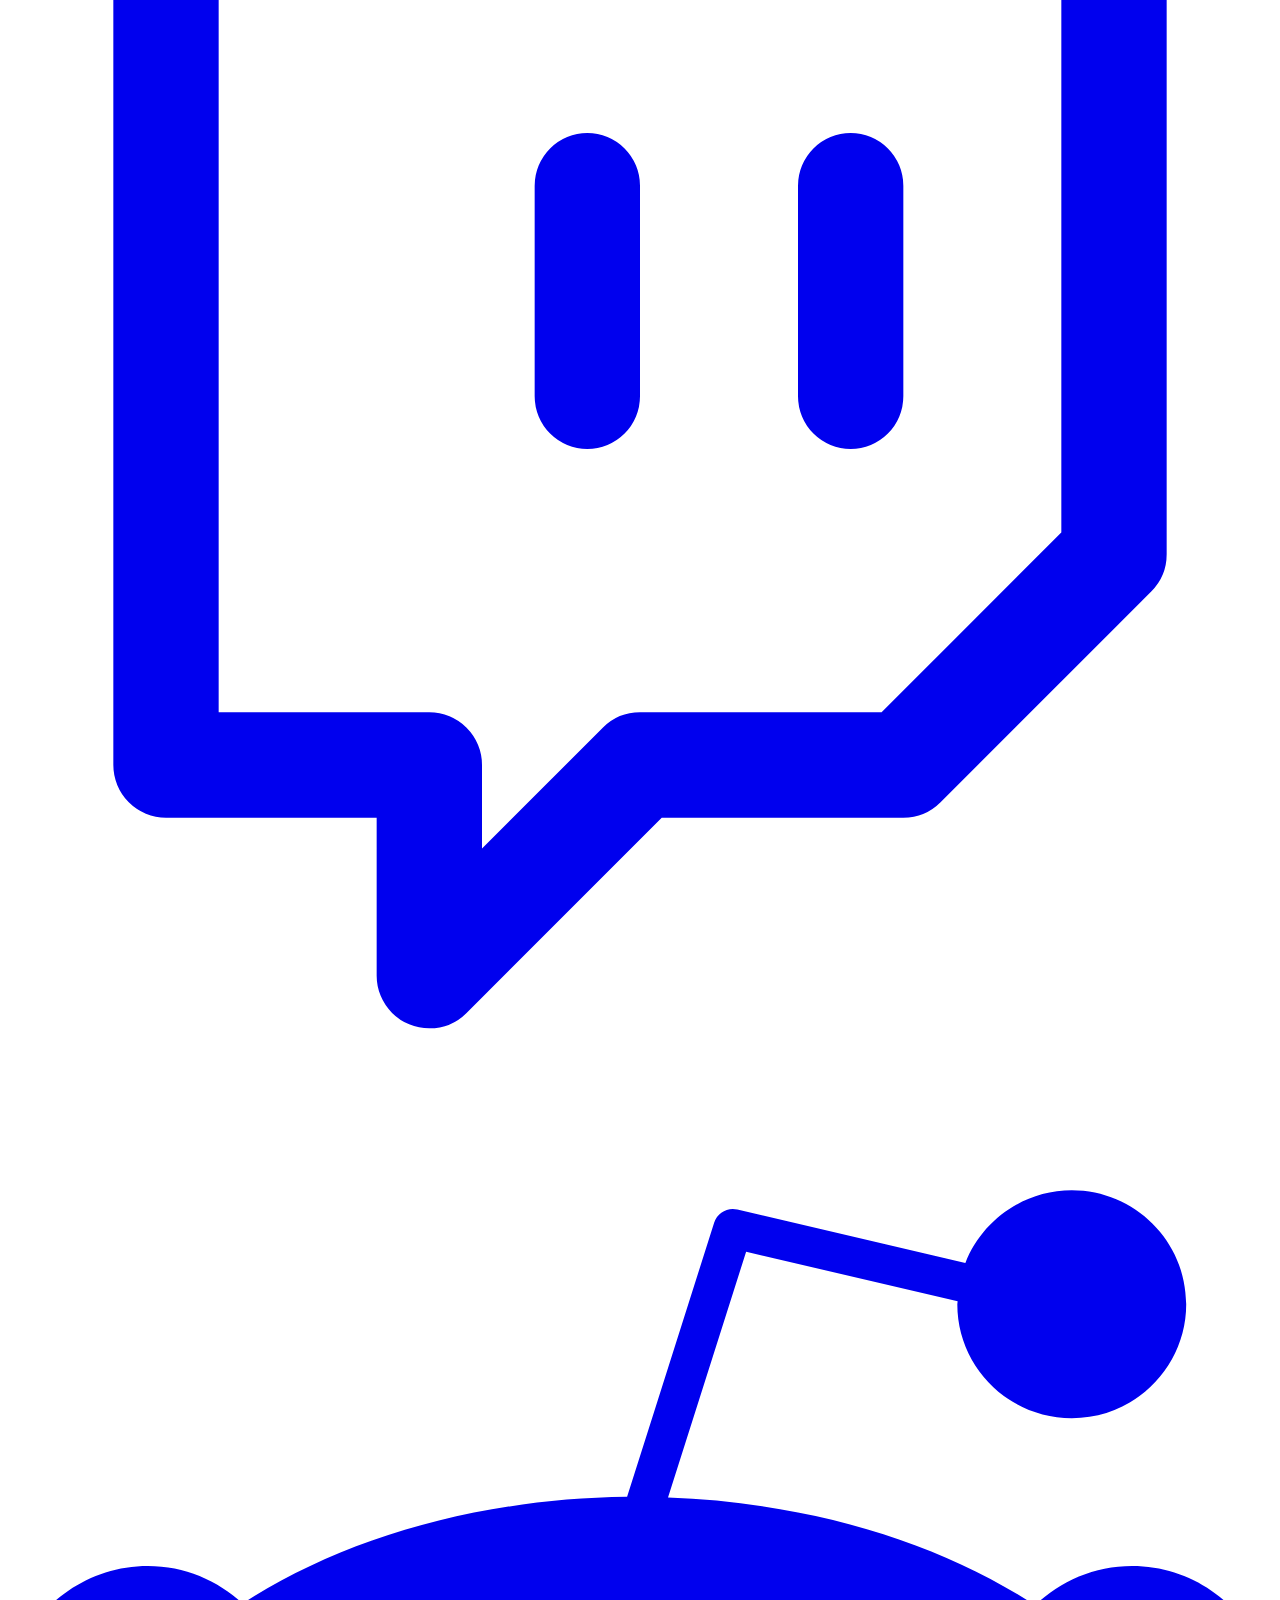
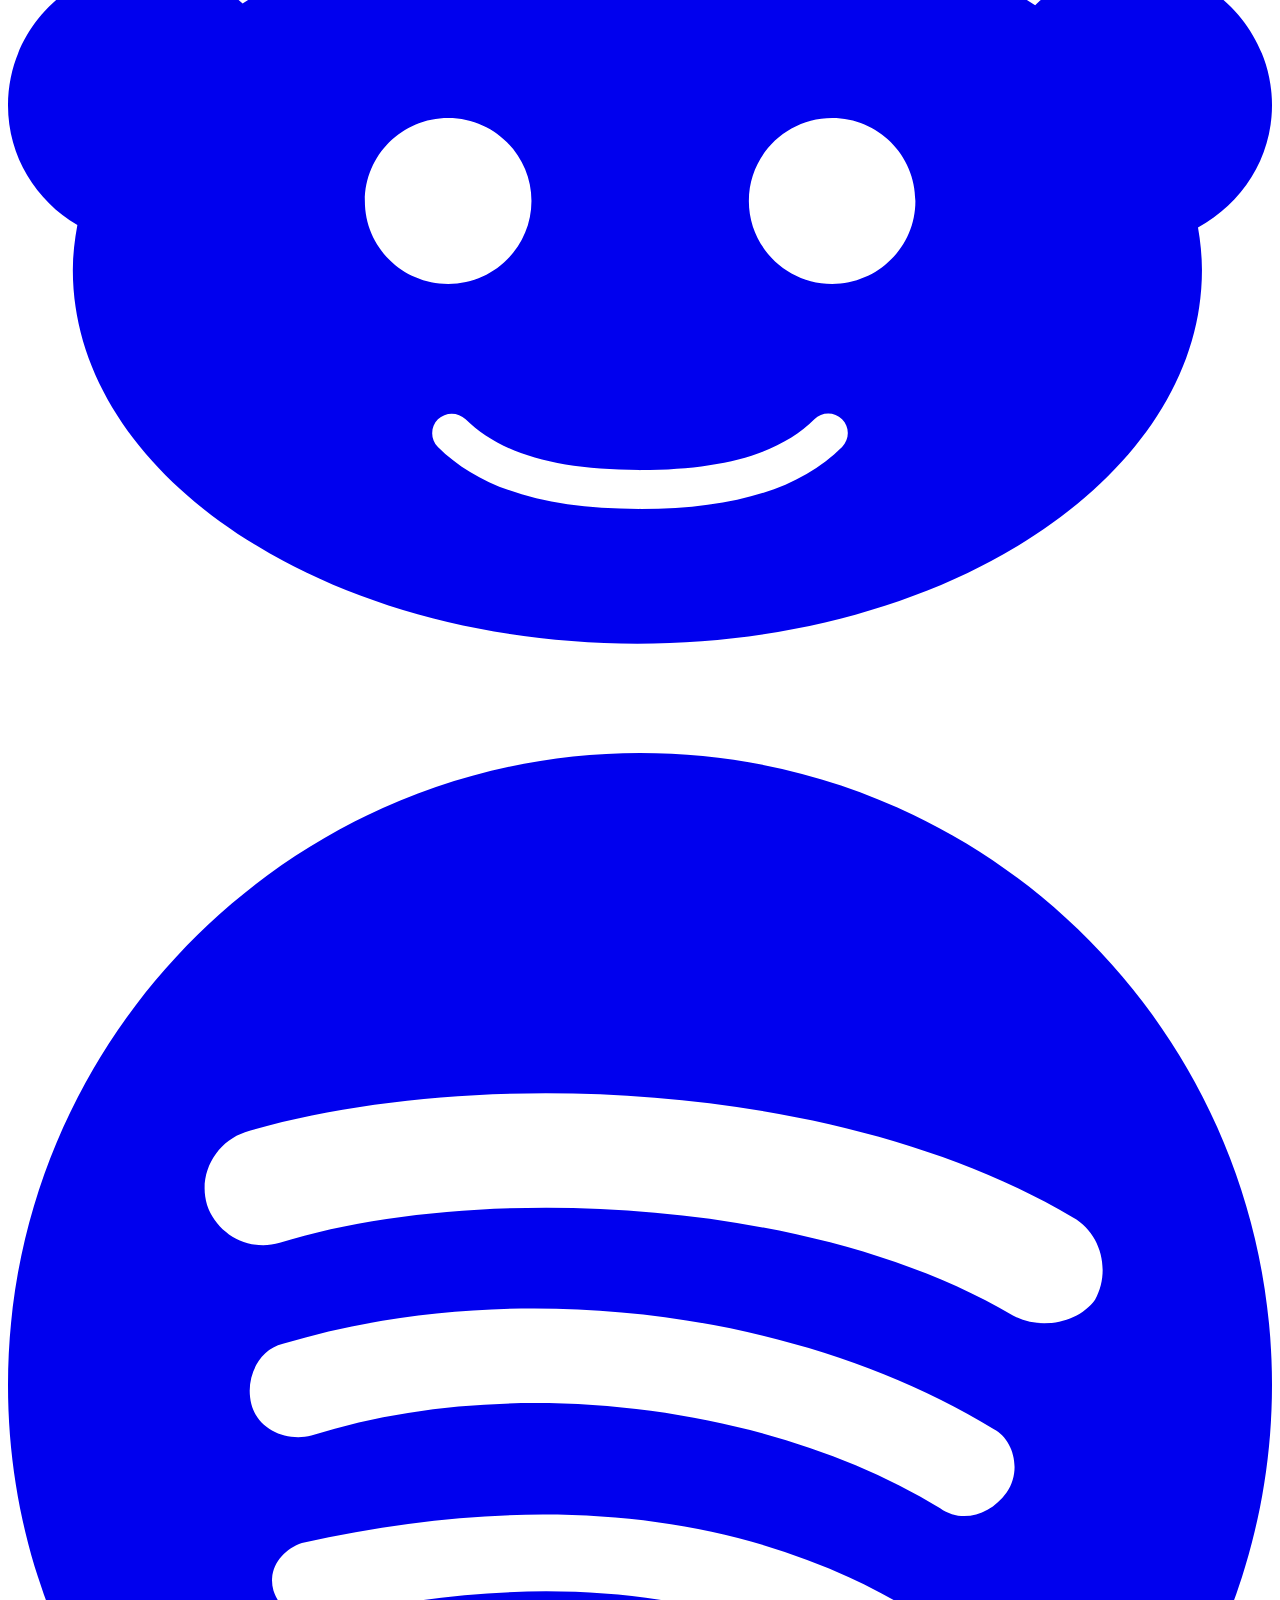
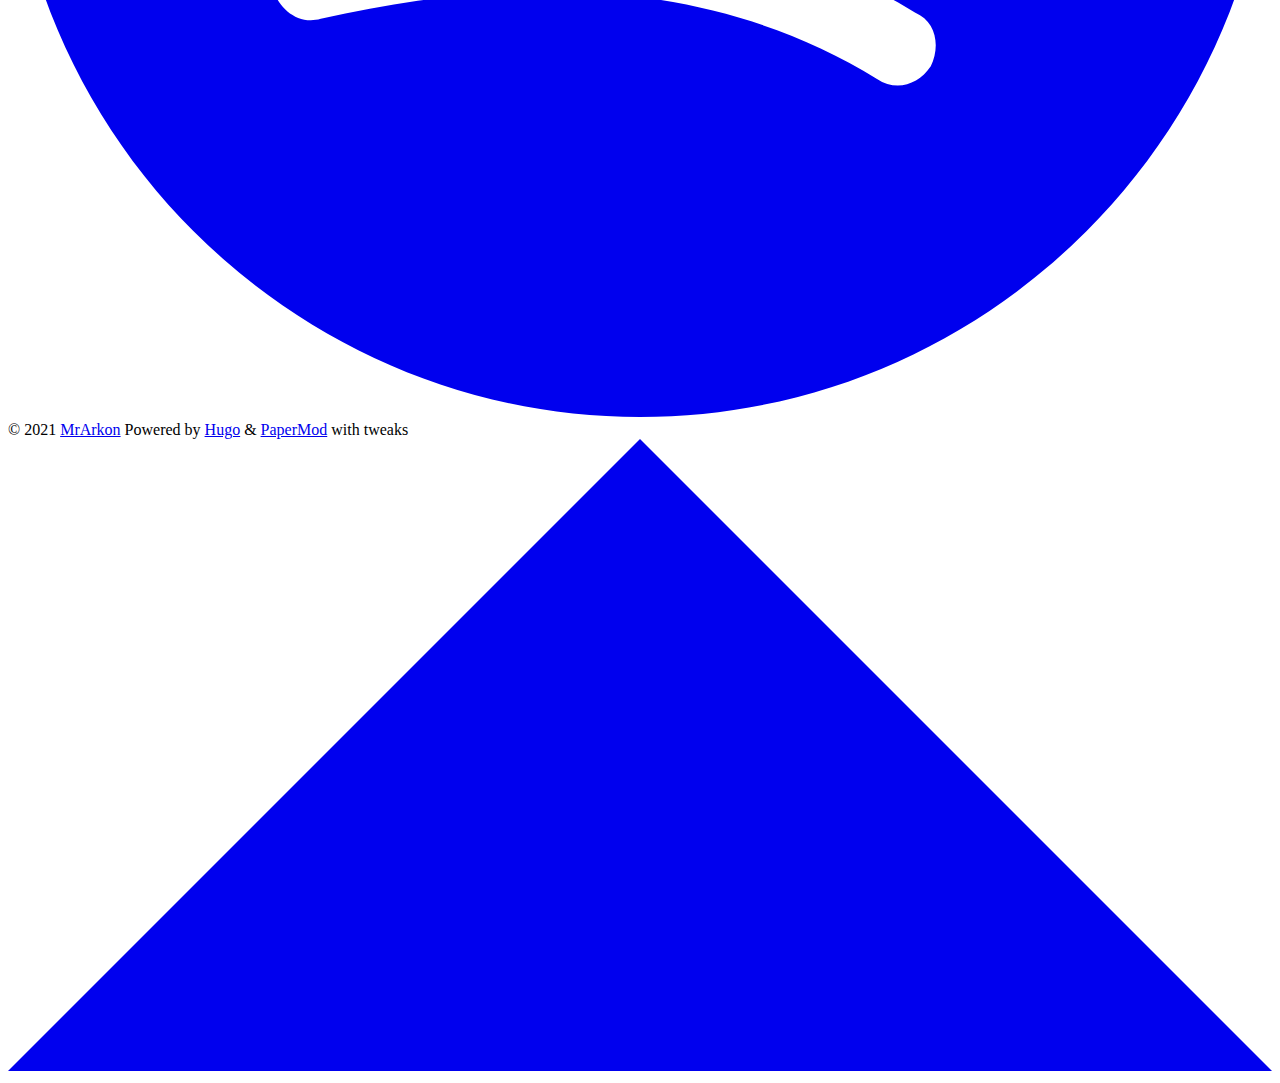
==== commit e1b9afd9: "deploy: a4e1b67cafc1bfef76e671a9eddb29d9c4683556" ====
--- a/index.html
+++ b/index.html
@@ -25,7 +25,7 @@
 <meta property="og:description" content="I'm a Hobbyist Programmer who loves Python & Rust, I also develop websites occasionally">
 <meta property="og:type" content="website">
 <meta property="og:url" content="https://mrarkon.github.io/"><meta property="og:image" content="https://mrarkon.github.io/apple-touch-icon.png">
-<script type=application/ld+json>{"@context":"https://schema.org","@type":"Organization","name":"MrArkon","url":"https://mrarkon.github.io/","description":"I\u0026#39;m a Hobbyist Programmer who loves Python \u0026amp; Rust, I also develop websites occasionally","thumbnailUrl":"https://mrarkon.github.io/favicon.ico","sameAs":["https://discord.com/users/733370212199694467","https://github.com/MrArkon","https://instagram.com/MrArkon","https://stackoverflow.com/users/16821575/mrarkon","https://twitter.com/MrArkon","https://www.youtube.com/channel/UCr-qPRkrdwWrsETXT7ztQsQ","https://open.spotify.com/user/0qitotsixb8xkw4v2s98cc6bc"]}</script>
+<script type=application/ld+json>{"@context":"https://schema.org","@type":"Organization","name":"MrArkon","url":"https://mrarkon.github.io/","description":"I\u0026#39;m a Hobbyist Programmer who loves Python \u0026amp; Rust, I also develop websites occasionally","thumbnailUrl":"https://mrarkon.github.io/favicon.ico","sameAs":["https://discord.com/users/733370212199694467","https://github.com/MrArkon","https://instagram.com/MrArkon","https://stackoverflow.com/users/16821575/mrarkon","https://twitter.com/MrArkon","https://www.youtube.com/channel/UCr-qPRkrdwWrsETXT7ztQsQ","https://www.twitch.tv/itsmrarkon","https://reddit.com/u/mr_arkon","https://open.spotify.com/user/0qitotsixb8xkw4v2s98cc6bc"]}</script>
 </head>
 <body class=list id=top>
 <script>localStorage.getItem("pref-theme")==="dark"?document.body.classList.add('dark'):localStorage.getItem("pref-theme")==="light"?document.body.classList.remove('dark'):window.matchMedia('(prefers-color-scheme: dark)').matches&&document.body.classList.add('dark')</script>
@@ -73,6 +73,10 @@
 </a>
 <a href=https://www.youtube.com/channel/UCr-qPRkrdwWrsETXT7ztQsQ target=_blank rel="noopener noreferrer me" title=Youtube><svg xmlns="http://www.w3.org/2000/svg" viewBox="0 0 24 24" fill="none" stroke="currentcolor" stroke-width="2" stroke-linecap="round" stroke-linejoin="round" id="icon"><path d="M22.54 6.42a2.78 2.78.0 00-1.94-2C18.88 4 12 4 12 4s-6.88.0-8.6.46a2.78 2.78.0 00-1.94 2A29 29 0 001 11.75a29 29 0 00.46 5.33A2.78 2.78.0 003.4 19c1.72.46 8.6.46 8.6.46s6.88.0 8.6-.46a2.78 2.78.0 001.94-2 29 29 0 00.46-5.25 29 29 0 00-.46-5.33z"/><polygon points="9.75 15.02 15.5 11.75 9.75 8.48 9.75 15.02"/></svg>
 </a>
+<a href=https://www.twitch.tv/itsmrarkon target=_blank rel="noopener noreferrer me" title=Twitch><svg xmlns="http://www.w3.org/2000/svg" viewBox="0 0 24 24" fill="none" stroke="currentcolor" stroke-width="2" stroke-linecap="round" stroke-linejoin="round" id="icon"><path d="M21 2H3v16h5v4l4-4h5l4-4V2zm-10 9V7m5 4V7"/></svg>
+</a>
+<a href=https://reddit.com/u/mr_arkon target=_blank rel="noopener noreferrer me" title=Reddit><svg xmlns="http://www.w3.org/2000/svg" viewBox="0 0 24 24" fill="currentcolor" stroke="none" stroke-width="1" id="icon"><path d="M24 11.779c0-1.459-1.192-2.645-2.657-2.645-.715.0-1.363.286-1.84.746-1.81-1.191-4.259-1.949-6.971-2.046l1.483-4.669 4.016.941-.006.058c0 1.193.975 2.163 2.174 2.163 1.198.0 2.172-.97 2.172-2.163S21.396 2 20.199 2c-.92.0-1.704.574-2.021 1.379l-4.329-1.015c-.189-.046-.381.063-.44.249L11.755 7.82c-2.838.034-5.409.798-7.3 2.025-.474-.438-1.103-.712-1.799-.712-1.465.0-2.656 1.187-2.656 2.646.0.97.533 1.811 1.317 2.271-.052.282-.086.567-.086.857C1.231 18.818 6.039 22 11.95 22s10.72-3.182 10.72-7.093c0-.274-.029-.544-.075-.81.832-.447 1.405-1.312 1.405-2.318zM6.776 13.595c0-.868.71-1.575 1.582-1.575s1.581.707 1.581 1.575-.709 1.574-1.581 1.574-1.582-.706-1.582-1.574zm9.061 4.669c-.797.793-2.048 1.179-3.824 1.179L12 19.44l-.013.003c-1.777.0-3.028-.386-3.824-1.179-.145-.144-.145-.379.0-.523.145-.145.381-.145.526.0.65.647 1.729.961 3.298.961l.013.003.013-.003c1.569.0 2.648-.315 3.298-.962.145-.145.381-.144.526.0.145.145.145.379.0.524zm-.189-3.095c-.872.0-1.581-.706-1.581-1.574s.709-1.575 1.581-1.575 1.581.707 1.581 1.575-.709 1.574-1.581 1.574z"/></svg>
+</a>
 <a href=https://open.spotify.com/user/0qitotsixb8xkw4v2s98cc6bc target=_blank rel="noopener noreferrer me" title=Spotify><svg fill="currentcolor" stoke="currentColor" viewBox="0 0 24 24" xmlns="http://www.w3.org/2000/svg" id="icon"><path d="M12 0C5.4.0.0 5.4.0 12s5.4 12 12 12 12-5.4 12-12S18.66.0 12 0zm5.521 17.34c-.24.359-.66.48-1.021.24-2.82-1.74-6.36-2.101-10.561-1.141-.418.122-.779-.179-.899-.539-.12-.421.18-.78.54-.9 4.56-1.021 8.52-.6 11.64 1.32.42.18.479.659.301 1.02zm1.44-3.3c-.301.42-.841.6-1.262.3-3.239-1.98-8.159-2.58-11.939-1.38-.479.12-1.02-.12-1.14-.6s.12-1.021.6-1.141C9.6 9.9 15 10.561 18.72 12.84c.361.181.54.78.241 1.2zm.12-3.36C15.24 8.4 8.82 8.16 5.16 9.301c-.6.179-1.2-.181-1.38-.721-.18-.601.18-1.2.72-1.381 4.26-1.26 11.28-1.02 15.721 1.621.539.3.719 1.02.419 1.56-.299.421-1.02.599-1.559.3z"/></svg>
 </a>
 </div>
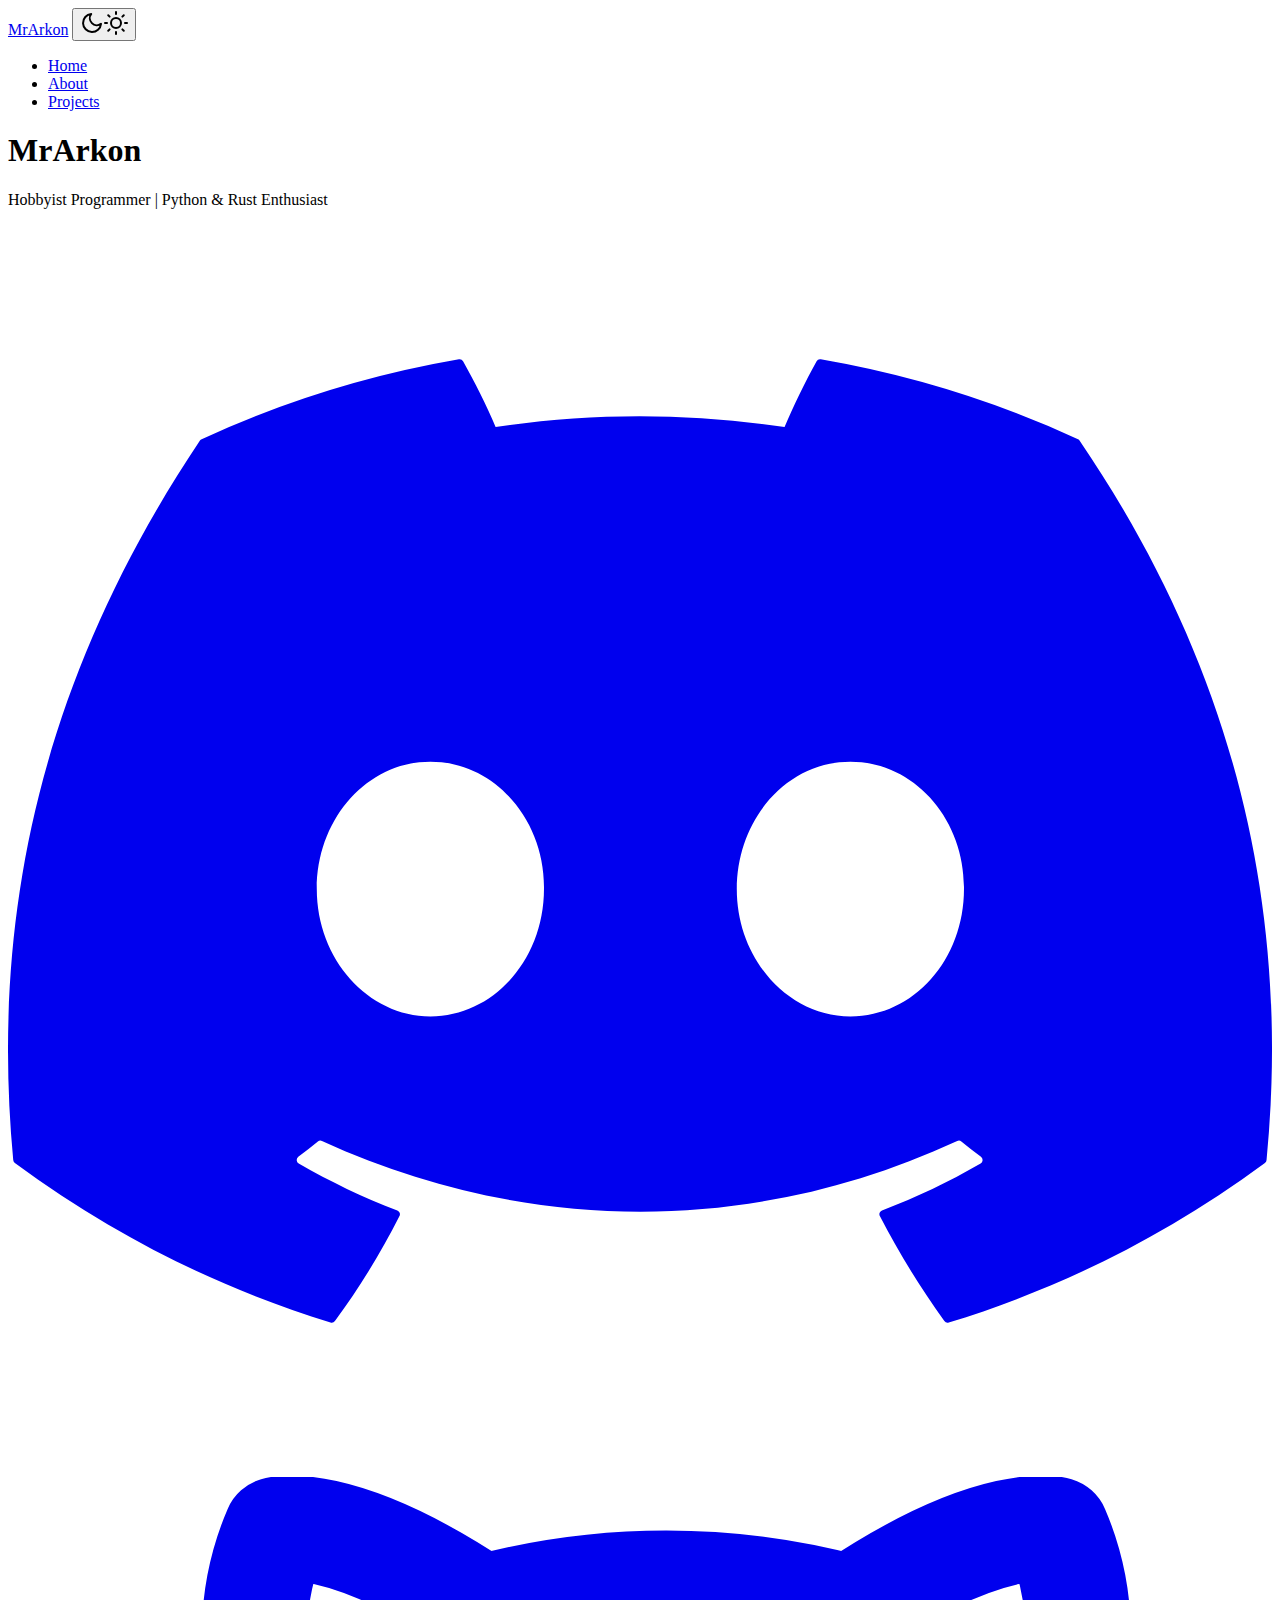
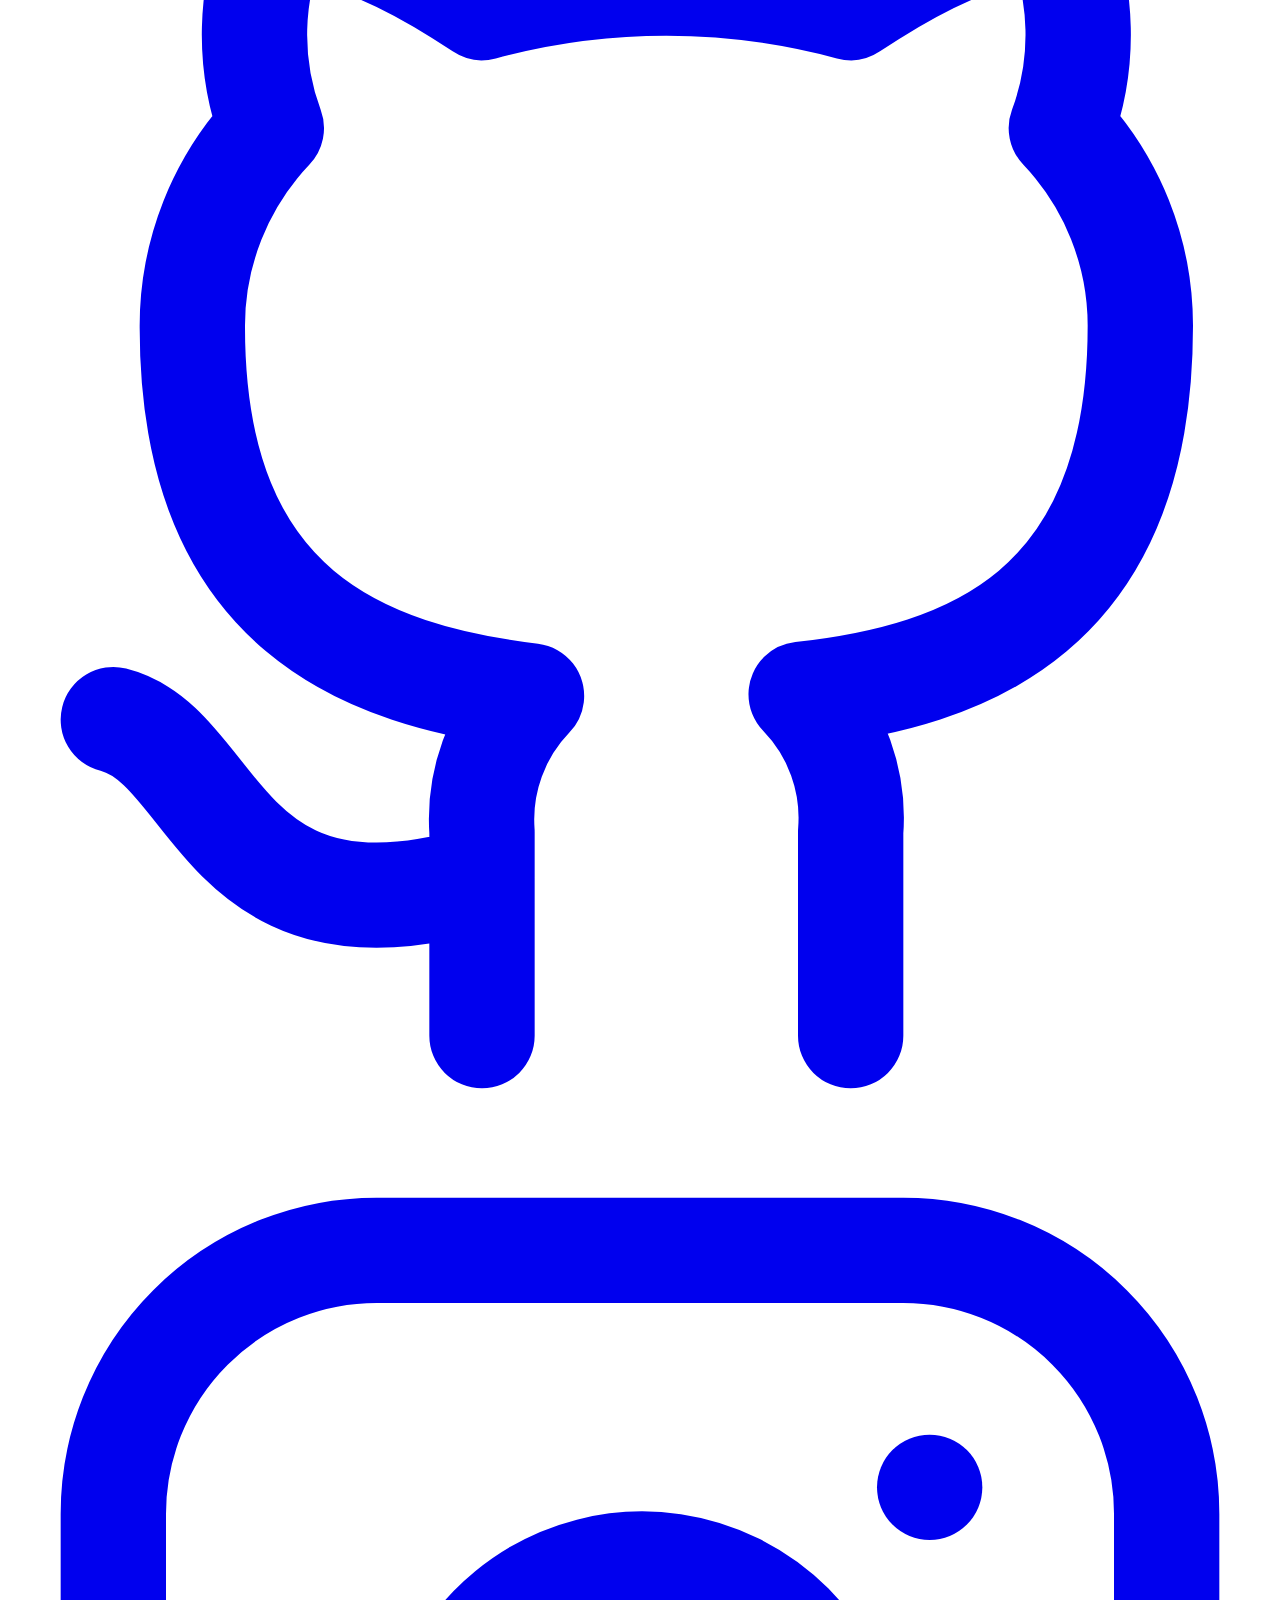
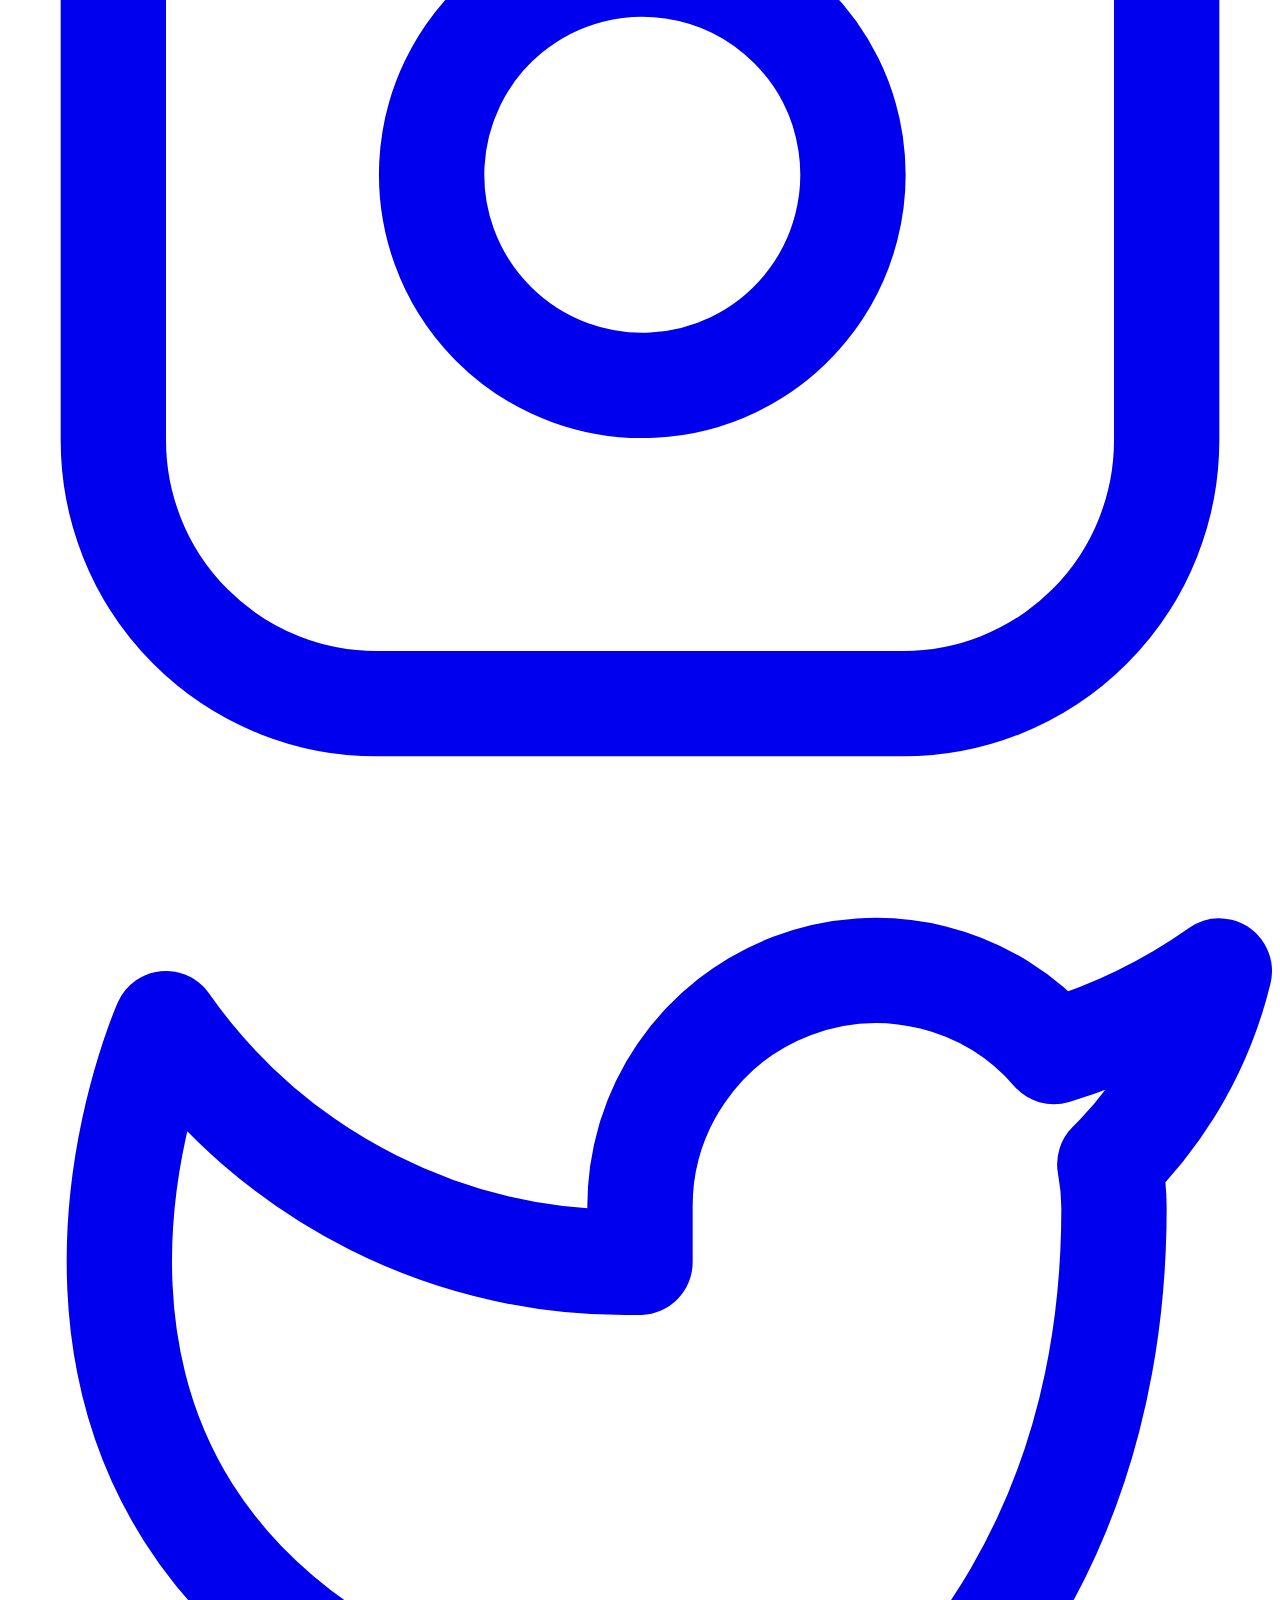
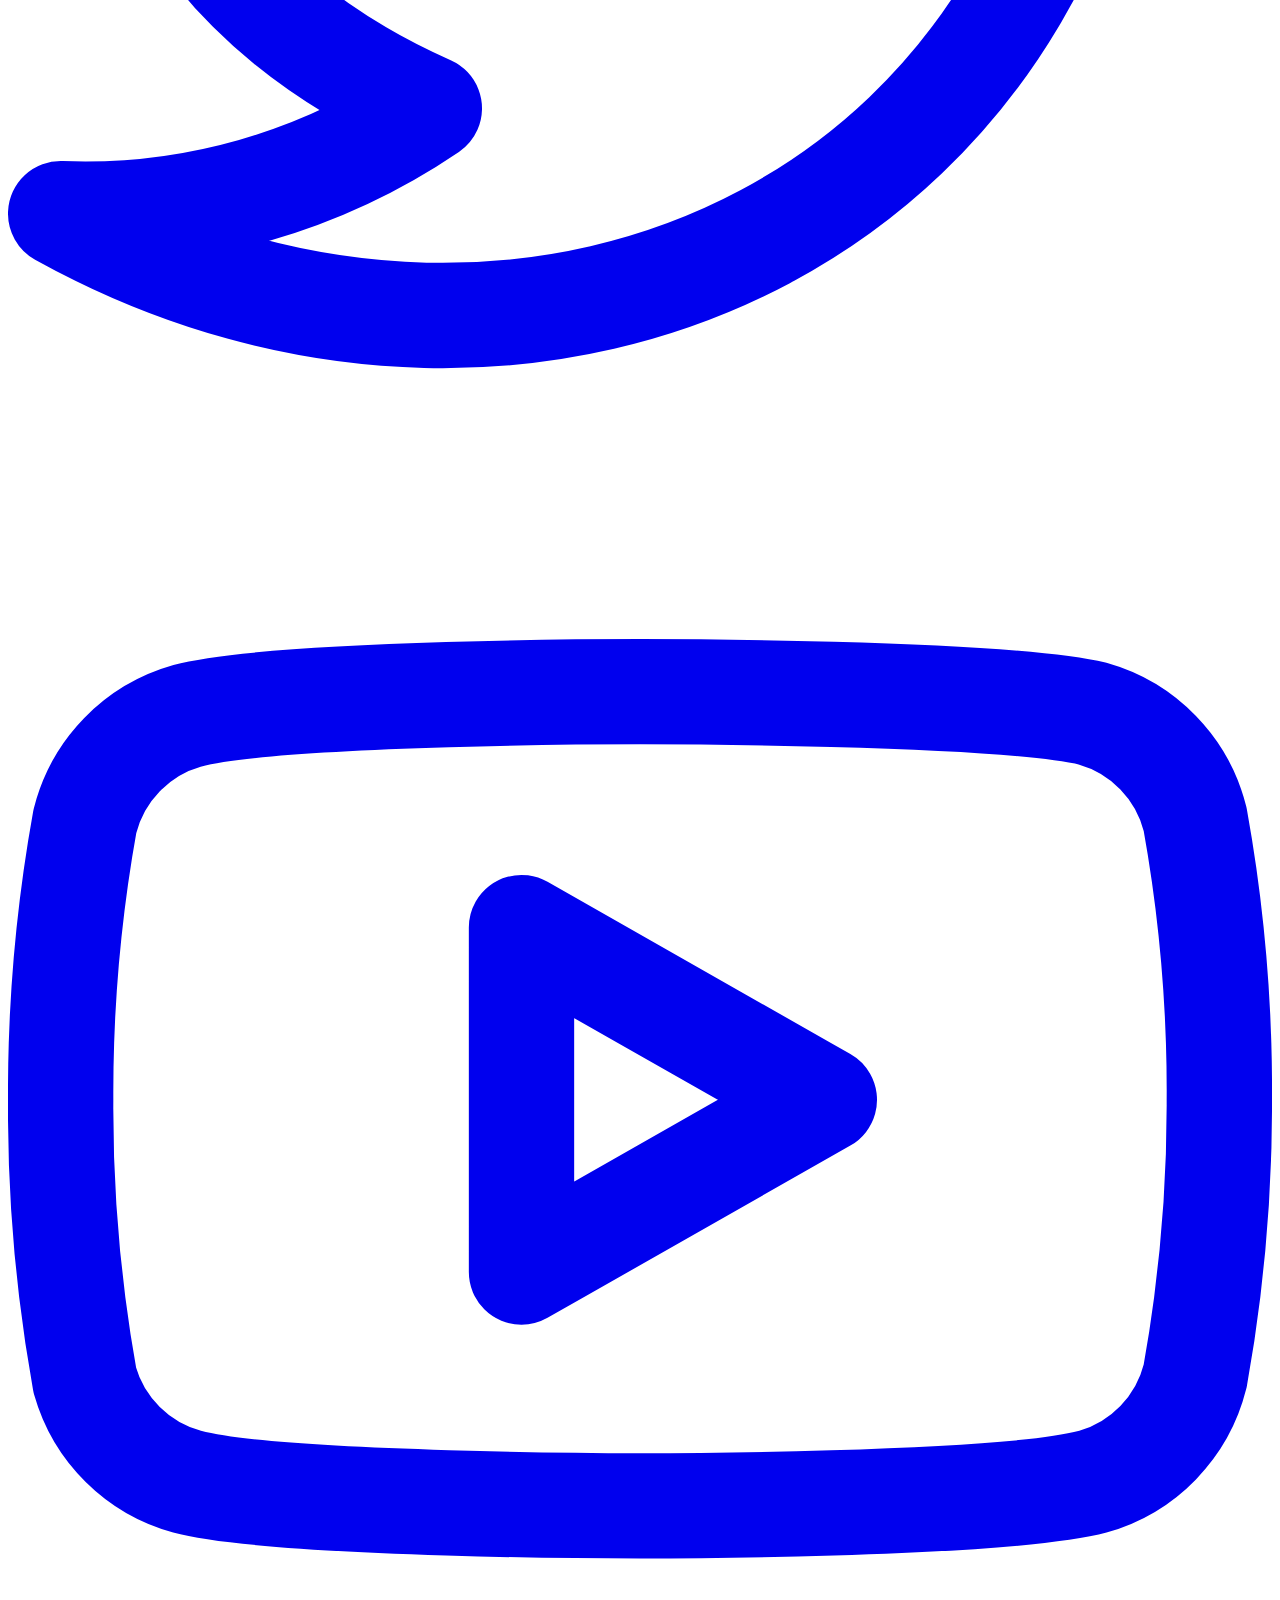
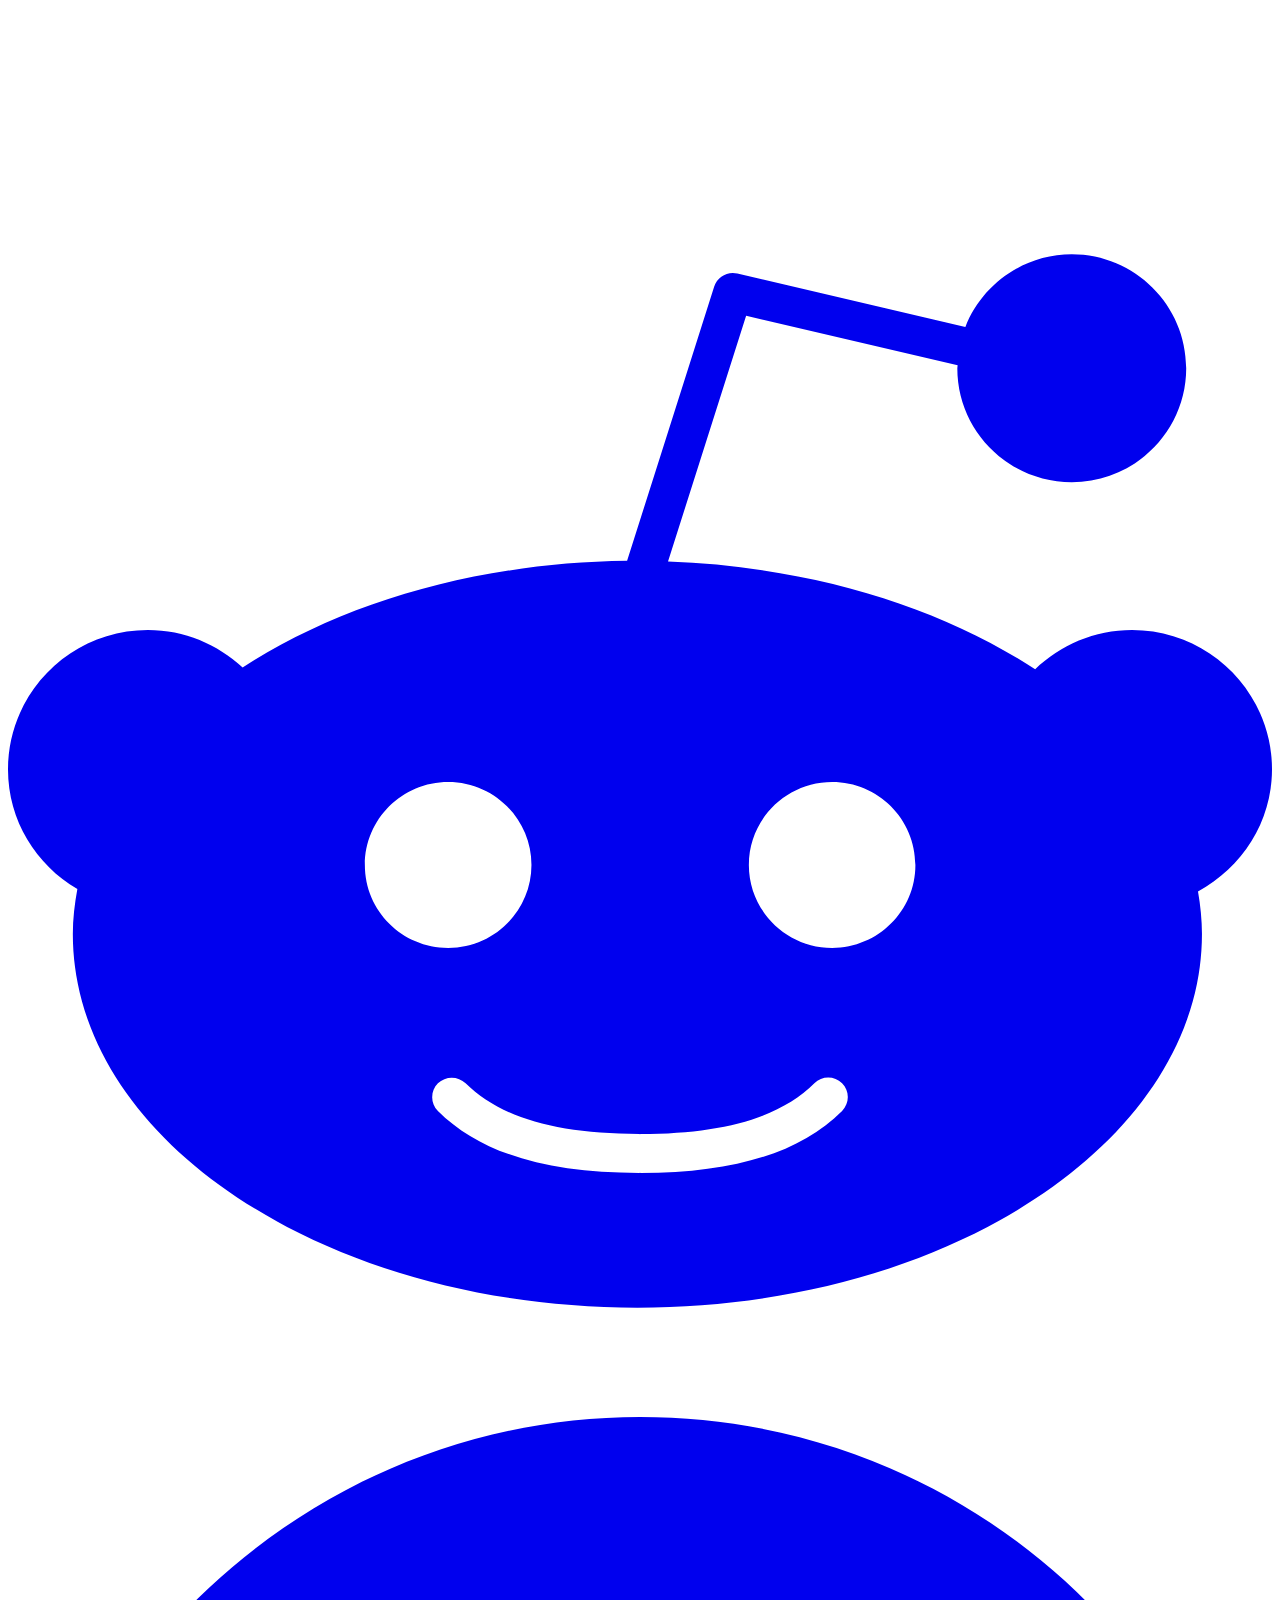
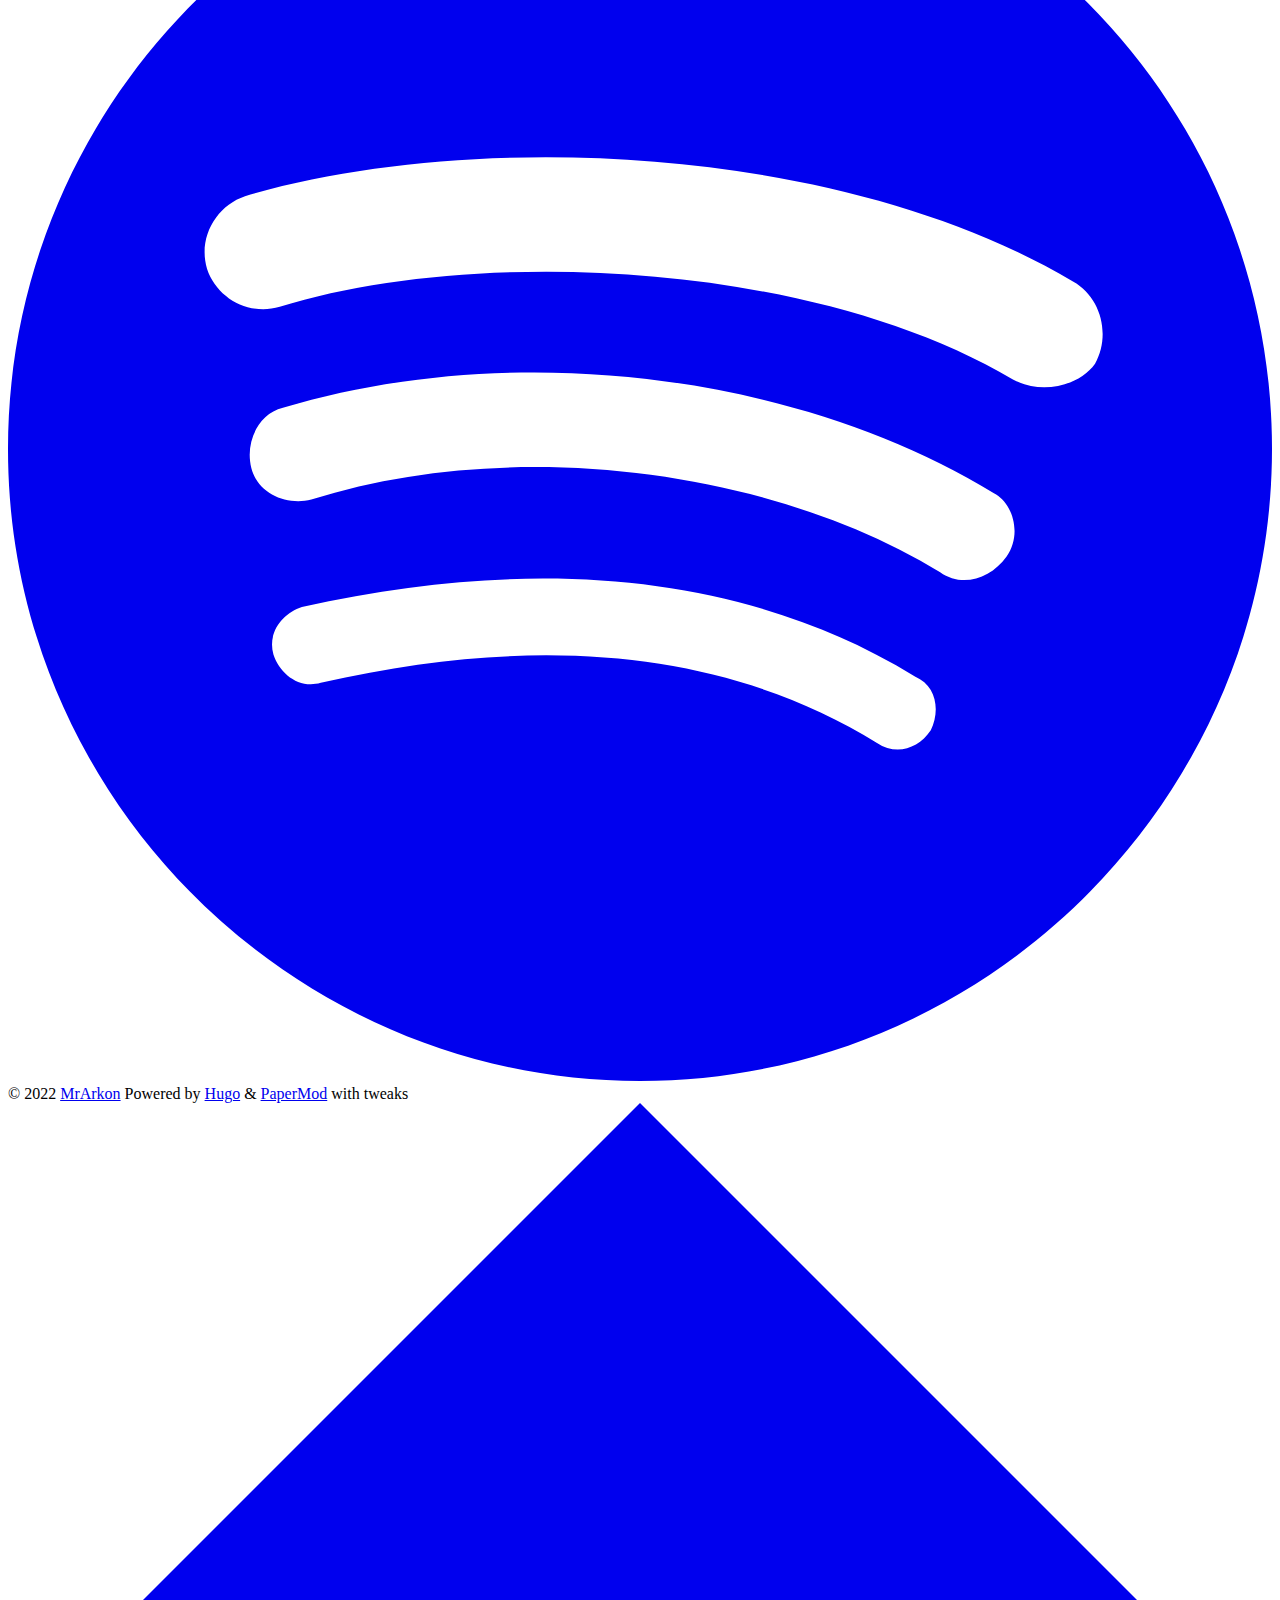
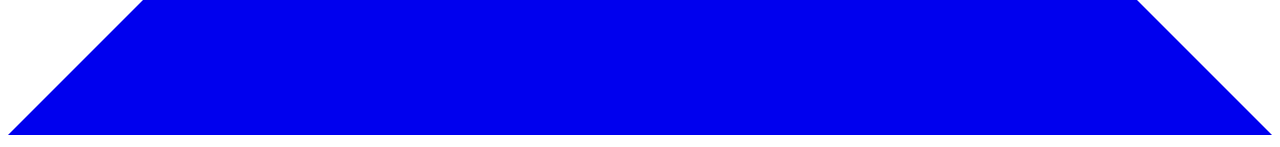
==== commit ed1ad306: "deploy: 8daa3da76e418adbb30e91968a41dd395eab7a6b" ====
--- a/index.html
+++ b/index.html
@@ -1,100 +1,6 @@
-<!doctype html><html lang=en dir=auto>
-<head><meta charset=utf-8>
-<meta http-equiv=x-ua-compatible content="IE=edge">
-<meta name=viewport content="width=device-width,initial-scale=1,shrink-to-fit=no">
-<meta name=robots content="index, follow">
-<title>MrArkon</title>
-<meta name=keywords content="MrArkon,Portfolio,About,Projects">
-<meta name=description content="I'm a Hobbyist Programmer who loves Python & Rust, I also develop websites occasionally">
-<meta name=author content>
-<link rel=canonical href=https://mrarkon.github.io/>
-<link crossorigin=anonymous href=/assets/css/stylesheet.min.ad3c6b0462309c999dfeae2e6b42a558cf5d4dc7fb5c93ad916474e4ee5319cb.css integrity="sha256-rTxrBGIwnJmd/q4ua0KlWM9dTcf7XJOtkWR05O5TGcs=" rel="preload stylesheet" as=style>
-<link rel=icon href=https://mrarkon.github.io/favicon.ico>
-<link rel=icon type=image/png sizes=16x16 href=https://mrarkon.github.io/favicon-16x16.png>
-<link rel=icon type=image/png sizes=32x32 href=https://mrarkon.github.io/favicon-32x32.png>
-<link rel=apple-touch-icon href=https://mrarkon.github.io/apple-touch-icon.png>
-<link rel=mask-icon href=https://mrarkon.github.io/safari-pinned-tab.svg>
-<meta name=theme-color content="#2e2e33">
-<meta name=msapplication-TileColor content="#2e2e33">
-<meta name=generator content="Hugo 0.88.1">
-<link rel=alternate type=application/rss+xml href=https://mrarkon.github.io/index.xml>
-<noscript>
-<style>#theme-toggle,.top-link{display:none}</style>
-<style>@media(prefers-color-scheme:dark){:root{--theme:#1d1e20;--entry:#2e2e33;--primary:rgba(255, 255, 255, 0.84);--secondary:rgba(255, 255, 255, 0.56);--tertiary:rgba(255, 255, 255, 0.16);--content:rgba(255, 255, 255, 0.74);--hljs-bg:#2e2e33;--code-bg:#37383e;--border:#333}.list{background:var(--theme)}.list:not(.dark)::-webkit-scrollbar-track{background:0 0}.list:not(.dark)::-webkit-scrollbar-thumb{border-color:var(--theme)}}</style>
-</noscript><meta property="og:title" content="MrArkon">
-<meta property="og:description" content="I'm a Hobbyist Programmer who loves Python & Rust, I also develop websites occasionally">
-<meta property="og:type" content="website">
-<meta property="og:url" content="https://mrarkon.github.io/"><meta property="og:image" content="https://mrarkon.github.io/apple-touch-icon.png">
-<script type=application/ld+json>{"@context":"https://schema.org","@type":"Organization","name":"MrArkon","url":"https://mrarkon.github.io/","description":"I\u0026#39;m a Hobbyist Programmer who loves Python \u0026amp; Rust, I also develop websites occasionally","thumbnailUrl":"https://mrarkon.github.io/favicon.ico","sameAs":["https://discord.com/users/733370212199694467","https://github.com/MrArkon","https://instagram.com/MrArkon","https://stackoverflow.com/users/16821575/mrarkon","https://twitter.com/MrArkon","https://www.youtube.com/channel/UCr-qPRkrdwWrsETXT7ztQsQ","https://www.twitch.tv/itsmrarkon","https://reddit.com/u/mr_arkon","https://open.spotify.com/user/0qitotsixb8xkw4v2s98cc6bc"]}</script>
-</head>
-<body class=list id=top>
-<script>localStorage.getItem("pref-theme")==="dark"?document.body.classList.add('dark'):localStorage.getItem("pref-theme")==="light"?document.body.classList.remove('dark'):window.matchMedia('(prefers-color-scheme: dark)').matches&&document.body.classList.add('dark')</script>
-<header class=header>
-<nav class=nav>
-<div class=logo>
-<a href=https://mrarkon.github.io/ accesskey=h title="MrArkon (Alt + H)">MrArkon</a>
-<span class=logo-switches>
-<button id=theme-toggle accesskey=t title="(Alt + T)"><svg id="moon" xmlns="http://www.w3.org/2000/svg" width="24" height="24" viewBox="0 0 24 24" fill="none" stroke="currentcolor" stroke-width="2" stroke-linecap="round" stroke-linejoin="round"><path d="M21 12.79A9 9 0 1111.21 3 7 7 0 0021 12.79z"/></svg><svg id="sun" xmlns="http://www.w3.org/2000/svg" width="24" height="24" viewBox="0 0 24 24" fill="none" stroke="currentcolor" stroke-width="2" stroke-linecap="round" stroke-linejoin="round"><circle cx="12" cy="12" r="5"/><line x1="12" y1="1" x2="12" y2="3"/><line x1="12" y1="21" x2="12" y2="23"/><line x1="4.22" y1="4.22" x2="5.64" y2="5.64"/><line x1="18.36" y1="18.36" x2="19.78" y2="19.78"/><line x1="1" y1="12" x2="3" y2="12"/><line x1="21" y1="12" x2="23" y2="12"/><line x1="4.22" y1="19.78" x2="5.64" y2="18.36"/><line x1="18.36" y1="5.64" x2="19.78" y2="4.22"/></svg>
-</button>
-</span>
-</div>
-<ul id=menu>
-<li>
-<a href=https://mrarkon.github.io/ title=Home>
-<span class=active>Home</span>
-</a>
-</li>
-<li>
-<a href=https://mrarkon.github.io/about title=About>
-<span>About</span>
-</a>
-</li>
-<li>
-<a href=https://mrarkon.github.io/projects title=Projects>
-<span>Projects</span>
-</a>
-</li>
-</ul>
-</nav>
-</header>
-<main class=main><div class=profile>
-<div class=profile_inner>
-<h1>Hi, I&rsquo;m MrArkon.</h1>
-<span>I&rsquo;m a Hobbyist Programmer who loves Python & Rust</span><div class=social-icons>
-<a href=https://discord.com/users/733370212199694467 target=_blank rel="noopener noreferrer me" title=Discord><svg role="img" viewBox="0 0 24 24" xmlns="http://www.w3.org/2000/svg" fill="currentcolor" stroke="none" id="icon"><path d="M20.317 4.3698a19.7913 19.7913.0 00-4.8851-1.5152.0741.0741.0 00-.0785.0371c-.211.3753-.4447.8648-.6083 1.2495-1.8447-.2762-3.68-.2762-5.4868.0-.1636-.3933-.4058-.8742-.6177-1.2495a.077.077.0 00-.0785-.037 19.7363 19.7363.0 00-4.8852 1.515.0699.0699.0 00-.0321.0277C.5334 9.0458-.319 13.5799.0992 18.0578a.0824.0824.0 00.0312.0561c2.0528 1.5076 4.0413 2.4228 5.9929 3.0294a.0777.0777.0 00.0842-.0276c.4616-.6304.8731-1.2952 1.226-1.9942a.076.076.0 00-.0416-.1057c-.6528-.2476-1.2743-.5495-1.8722-.8923a.077.077.0 01-.0076-.1277c.1258-.0943.2517-.1923.3718-.2914a.0743.0743.0 01.0776-.0105c3.9278 1.7933 8.18 1.7933 12.0614.0a.0739.0739.0 01.0785.0095c.1202.099.246.1981.3728.2924a.077.077.0 01-.0066.1276 12.2986 12.2986.0 01-1.873.8914.0766.0766.0 00-.0407.1067c.3604.698.7719 1.3628 1.225 1.9932a.076.076.0 00.0842.0286c1.961-.6067 3.9495-1.5219 6.0023-3.0294a.077.077.0 00.0313-.0552c.5004-5.177-.8382-9.6739-3.5485-13.6604a.061.061.0 00-.0312-.0286zM8.02 15.3312c-1.1825.0-2.1569-1.0857-2.1569-2.419.0-1.3332.9555-2.4189 2.157-2.4189 1.2108.0 2.1757 1.0952 2.1568 2.419.0 1.3332-.9555 2.4189-2.1569 2.4189zm7.9748.0c-1.1825.0-2.1569-1.0857-2.1569-2.419.0-1.3332.9554-2.4189 2.1569-2.4189 1.2108.0 2.1757 1.0952 2.1568 2.419.0 1.3332-.946 2.4189-2.1568 2.4189z"/></svg>
-</a>
-<a href=https://github.com/MrArkon target=_blank rel="noopener noreferrer me" title=Github><svg xmlns="http://www.w3.org/2000/svg" viewBox="0 0 24 24" fill="none" stroke="currentcolor" stroke-width="2" stroke-linecap="round" stroke-linejoin="round" id="icon"><path d="M9 19c-5 1.5-5-2.5-7-3m14 6v-3.87a3.37 3.37.0 00-.94-2.61c3.14-.35 6.44-1.54 6.44-7A5.44 5.44.0 0020 4.77 5.07 5.07.0 0019.91 1S18.73.65 16 2.48a13.38 13.38.0 00-7 0C6.27.65 5.09 1 5.09 1A5.07 5.07.0 005 4.77 5.44 5.44.0 003.5 8.55c0 5.42 3.3 6.61 6.44 7A3.37 3.37.0 009 18.13V22"/></svg>
-</a>
-<a href=https://instagram.com/MrArkon target=_blank rel="noopener noreferrer me" title=Instagram><svg xmlns="http://www.w3.org/2000/svg" viewBox="0 0 24 24" fill="none" stroke="currentcolor" stroke-width="2" stroke-linecap="round" stroke-linejoin="round" id="icon"><rect x="2" y="2" width="20" height="20" rx="5" ry="5"/><path d="M16 11.37A4 4 0 1112.63 8 4 4 0 0116 11.37z"/><line x1="17.5" y1="6.5" x2="17.5" y2="6.5"/></svg>
-</a>
-<a href=https://stackoverflow.com/users/16821575/mrarkon target=_blank rel="noopener noreferrer me" title=Stackoverflow><svg xmlns="http://www.w3.org/2000/svg" viewBox="0 0 24 24" fill="none" stroke="currentcolor" stroke-width="2" stroke-linecap="round" stroke-linejoin="round" id="icon"><path d="M2.913 16.041v6.848h17.599v-6.848M7.16 18.696h8.925M7.65 13.937l8.675 1.8M9.214 9.124l8.058 3.758M12.086 4.65l6.849 5.66M15.774 1.111l5.313 7.162"/></svg>
-</a>
-<a href=https://twitter.com/MrArkon target=_blank rel="noopener noreferrer me" title=Twitter><svg xmlns="http://www.w3.org/2000/svg" viewBox="0 0 24 24" fill="none" stroke="currentcolor" stroke-width="2" stroke-linecap="round" stroke-linejoin="round" id="icon"><path d="M23 3a10.9 10.9.0 01-3.14 1.53 4.48 4.48.0 00-7.86 3v1A10.66 10.66.0 013 4s-4 9 5 13a11.64 11.64.0 01-7 2c9 5 20 0 20-11.5a4.5 4.5.0 00-.08-.83A7.72 7.72.0 0023 3z"/></svg>
-</a>
-<a href=https://www.youtube.com/channel/UCr-qPRkrdwWrsETXT7ztQsQ target=_blank rel="noopener noreferrer me" title=Youtube><svg xmlns="http://www.w3.org/2000/svg" viewBox="0 0 24 24" fill="none" stroke="currentcolor" stroke-width="2" stroke-linecap="round" stroke-linejoin="round" id="icon"><path d="M22.54 6.42a2.78 2.78.0 00-1.94-2C18.88 4 12 4 12 4s-6.88.0-8.6.46a2.78 2.78.0 00-1.94 2A29 29 0 001 11.75a29 29 0 00.46 5.33A2.78 2.78.0 003.4 19c1.72.46 8.6.46 8.6.46s6.88.0 8.6-.46a2.78 2.78.0 001.94-2 29 29 0 00.46-5.25 29 29 0 00-.46-5.33z"/><polygon points="9.75 15.02 15.5 11.75 9.75 8.48 9.75 15.02"/></svg>
-</a>
-<a href=https://www.twitch.tv/itsmrarkon target=_blank rel="noopener noreferrer me" title=Twitch><svg xmlns="http://www.w3.org/2000/svg" viewBox="0 0 24 24" fill="none" stroke="currentcolor" stroke-width="2" stroke-linecap="round" stroke-linejoin="round" id="icon"><path d="M21 2H3v16h5v4l4-4h5l4-4V2zm-10 9V7m5 4V7"/></svg>
-</a>
-<a href=https://reddit.com/u/mr_arkon target=_blank rel="noopener noreferrer me" title=Reddit><svg xmlns="http://www.w3.org/2000/svg" viewBox="0 0 24 24" fill="currentcolor" stroke="none" stroke-width="1" id="icon"><path d="M24 11.779c0-1.459-1.192-2.645-2.657-2.645-.715.0-1.363.286-1.84.746-1.81-1.191-4.259-1.949-6.971-2.046l1.483-4.669 4.016.941-.006.058c0 1.193.975 2.163 2.174 2.163 1.198.0 2.172-.97 2.172-2.163S21.396 2 20.199 2c-.92.0-1.704.574-2.021 1.379l-4.329-1.015c-.189-.046-.381.063-.44.249L11.755 7.82c-2.838.034-5.409.798-7.3 2.025-.474-.438-1.103-.712-1.799-.712-1.465.0-2.656 1.187-2.656 2.646.0.97.533 1.811 1.317 2.271-.052.282-.086.567-.086.857C1.231 18.818 6.039 22 11.95 22s10.72-3.182 10.72-7.093c0-.274-.029-.544-.075-.81.832-.447 1.405-1.312 1.405-2.318zM6.776 13.595c0-.868.71-1.575 1.582-1.575s1.581.707 1.581 1.575-.709 1.574-1.581 1.574-1.582-.706-1.582-1.574zm9.061 4.669c-.797.793-2.048 1.179-3.824 1.179L12 19.44l-.013.003c-1.777.0-3.028-.386-3.824-1.179-.145-.144-.145-.379.0-.523.145-.145.381-.145.526.0.65.647 1.729.961 3.298.961l.013.003.013-.003c1.569.0 2.648-.315 3.298-.962.145-.145.381-.144.526.0.145.145.145.379.0.524zm-.189-3.095c-.872.0-1.581-.706-1.581-1.574s.709-1.575 1.581-1.575 1.581.707 1.581 1.575-.709 1.574-1.581 1.574z"/></svg>
-</a>
-<a href=https://open.spotify.com/user/0qitotsixb8xkw4v2s98cc6bc target=_blank rel="noopener noreferrer me" title=Spotify><svg fill="currentcolor" stoke="currentColor" viewBox="0 0 24 24" xmlns="http://www.w3.org/2000/svg" id="icon"><path d="M12 0C5.4.0.0 5.4.0 12s5.4 12 12 12 12-5.4 12-12S18.66.0 12 0zm5.521 17.34c-.24.359-.66.48-1.021.24-2.82-1.74-6.36-2.101-10.561-1.141-.418.122-.779-.179-.899-.539-.12-.421.18-.78.54-.9 4.56-1.021 8.52-.6 11.64 1.32.42.18.479.659.301 1.02zm1.44-3.3c-.301.42-.841.6-1.262.3-3.239-1.98-8.159-2.58-11.939-1.38-.479.12-1.02-.12-1.14-.6s.12-1.021.6-1.141C9.6 9.9 15 10.561 18.72 12.84c.361.181.54.78.241 1.2zm.12-3.36C15.24 8.4 8.82 8.16 5.16 9.301c-.6.179-1.2-.181-1.38-.721-.18-.601.18-1.2.72-1.381 4.26-1.26 11.28-1.02 15.721 1.621.539.3.719 1.02.419 1.56-.299.421-1.02.599-1.559.3z"/></svg>
-</a>
-</div>
-</div>
-</div>
-</main>
-<footer class=footer>
-<span>&copy; 2021 <a href=https://mrarkon.github.io/>MrArkon</a></span>
-<span>
-Powered by
+<!doctype html><html lang=en dir=auto><head><meta charset=utf-8><meta http-equiv=x-ua-compatible content="IE=edge"><meta name=viewport content="width=device-width,initial-scale=1,shrink-to-fit=no"><meta name=robots content="index, follow"><title>MrArkon</title><meta name=keywords content="MrArkon,Portfolio,About,Projects"><meta name=description content="I'm a Hobbyist Programmer who loves Python & Rust, Occasional Web Developer & Designer"><meta name=author content><link rel=canonical href=https://mrarkon.github.io/><link crossorigin=anonymous href=/assets/css/stylesheet.min.50e9c71afee71fe66cdfb10278697bb8f0a52096c7d8557473cda0a934e0804b.css integrity="sha256-UOnHGv7nH+Zs37ECeGl7uPClIJbH2FV0c82gqTTggEs=" rel="preload stylesheet" as=style><link rel=icon href=https://mrarkon.github.io/favicon.ico><link rel=icon type=image/png sizes=16x16 href=https://mrarkon.github.io/favicon-16x16.png><link rel=icon type=image/png sizes=32x32 href=https://mrarkon.github.io/favicon-32x32.png><link rel=apple-touch-icon href=https://mrarkon.github.io/apple-touch-icon.png><link rel=mask-icon href=https://mrarkon.github.io/safari-pinned-tab.svg><meta name=theme-color content="#2e2e33"><meta name=msapplication-TileColor content="#2e2e33"><meta name=generator content="Hugo 0.100.0"><link rel=alternate type=application/rss+xml href=https://mrarkon.github.io/index.xml><noscript><style>#theme-toggle,.top-link{display:none}</style><style>@media(prefers-color-scheme:dark){:root{--theme:#1d1e20;--entry:#2e2e33;--primary:rgba(255, 255, 255, 0.84);--secondary:rgba(255, 255, 255, 0.56);--tertiary:rgba(255, 255, 255, 0.16);--content:rgba(255, 255, 255, 0.74);--hljs-bg:#2e2e33;--code-bg:#37383e;--border:#333}.list{background:var(--theme)}.list:not(.dark)::-webkit-scrollbar-track{background:0 0}.list:not(.dark)::-webkit-scrollbar-thumb{border-color:var(--theme)}}</style></noscript><meta property="og:title" content="MrArkon"><meta property="og:description" content="I'm a Hobbyist Programmer who loves Python & Rust, Occasional Web Developer & Designer"><meta property="og:type" content="website"><meta property="og:url" content="https://mrarkon.github.io/"><meta property="og:image" content="https://mrarkon.github.io/apple-touch-icon.png"><meta name=twitter:card content="summary_large_image"><meta name=twitter:image content="https://mrarkon.github.io/apple-touch-icon.png"><meta name=twitter:title content="MrArkon"><meta name=twitter:description content="I'm a Hobbyist Programmer who loves Python & Rust, Occasional Web Developer & Designer"><script type=application/ld+json>{"@context":"https://schema.org","@type":"Organization","name":"MrArkon","url":"https://mrarkon.github.io/","description":"I\u0026#39;m a Hobbyist Programmer who loves Python \u0026amp; Rust, Occasional Web Developer \u0026amp; Designer","thumbnailUrl":"https://mrarkon.github.io/favicon.ico","sameAs":["https://discord.com/users/733370212199694467","https://github.com/MrArkon","https://instagram.com/MrArkon","https://twitter.com/MrArkon","https://www.youtube.com/channel/UCr-qPRkrdwWrsETXT7ztQsQ","https://reddit.com/u/mr_arkon","https://open.spotify.com/user/0qitotsixb8xkw4v2s98cc6bc"]}</script></head><body class=list id=top><script>localStorage.getItem("pref-theme")==="dark"?document.body.classList.add('dark'):localStorage.getItem("pref-theme")==="light"?document.body.classList.remove('dark'):window.matchMedia('(prefers-color-scheme: dark)').matches&&document.body.classList.add('dark')</script><header class=header><nav class=nav><div class=logo><a href=https://mrarkon.github.io/ accesskey=h title="MrArkon (Alt + H)">MrArkon</a>
+<span class=logo-switches><button id=theme-toggle accesskey=t title="(Alt + T)"><svg id="moon" xmlns="http://www.w3.org/2000/svg" width="24" height="24" viewBox="0 0 24 24" fill="none" stroke="currentcolor" stroke-width="2" stroke-linecap="round" stroke-linejoin="round"><path d="M21 12.79A9 9 0 1111.21 3 7 7 0 0021 12.79z"/></svg><svg id="sun" xmlns="http://www.w3.org/2000/svg" width="24" height="24" viewBox="0 0 24 24" fill="none" stroke="currentcolor" stroke-width="2" stroke-linecap="round" stroke-linejoin="round"><circle cx="12" cy="12" r="5"/><line x1="12" y1="1" x2="12" y2="3"/><line x1="12" y1="21" x2="12" y2="23"/><line x1="4.22" y1="4.22" x2="5.64" y2="5.64"/><line x1="18.36" y1="18.36" x2="19.78" y2="19.78"/><line x1="1" y1="12" x2="3" y2="12"/><line x1="21" y1="12" x2="23" y2="12"/><line x1="4.22" y1="19.78" x2="5.64" y2="18.36"/><line x1="18.36" y1="5.64" x2="19.78" y2="4.22"/></svg></button></span></div><ul id=menu><li><a href=https://mrarkon.github.io/ title=Home><span class=active>Home</span></a></li><li><a href=https://mrarkon.github.io/about title=About><span>About</span></a></li><li><a href=https://mrarkon.github.io/projects title=Projects><span>Projects</span></a></li></ul></nav></header><main class=main><div class=profile><div class=profile_inner><h1>MrArkon</h1><span>Hobbyist Programmer | Python & Rust Enthusiast</span><div class=social-icons><a href=https://discord.com/users/733370212199694467 target=_blank rel="noopener noreferrer me" title=Discord><svg role="img" viewBox="0 0 24 24" xmlns="http://www.w3.org/2000/svg" fill="currentcolor" stroke="none" id="icon"><path d="M20.317 4.3698a19.7913 19.7913.0 00-4.8851-1.5152.0741.0741.0 00-.0785.0371c-.211.3753-.4447.8648-.6083 1.2495-1.8447-.2762-3.68-.2762-5.4868.0-.1636-.3933-.4058-.8742-.6177-1.2495a.077.077.0 00-.0785-.037 19.7363 19.7363.0 00-4.8852 1.515.0699.0699.0 00-.0321.0277C.5334 9.0458-.319 13.5799.0992 18.0578a.0824.0824.0 00.0312.0561c2.0528 1.5076 4.0413 2.4228 5.9929 3.0294a.0777.0777.0 00.0842-.0276c.4616-.6304.8731-1.2952 1.226-1.9942a.076.076.0 00-.0416-.1057c-.6528-.2476-1.2743-.5495-1.8722-.8923a.077.077.0 01-.0076-.1277c.1258-.0943.2517-.1923.3718-.2914a.0743.0743.0 01.0776-.0105c3.9278 1.7933 8.18 1.7933 12.0614.0a.0739.0739.0 01.0785.0095c.1202.099.246.1981.3728.2924a.077.077.0 01-.0066.1276 12.2986 12.2986.0 01-1.873.8914.0766.0766.0 00-.0407.1067c.3604.698.7719 1.3628 1.225 1.9932a.076.076.0 00.0842.0286c1.961-.6067 3.9495-1.5219 6.0023-3.0294a.077.077.0 00.0313-.0552c.5004-5.177-.8382-9.6739-3.5485-13.6604a.061.061.0 00-.0312-.0286zM8.02 15.3312c-1.1825.0-2.1569-1.0857-2.1569-2.419.0-1.3332.9555-2.4189 2.157-2.4189 1.2108.0 2.1757 1.0952 2.1568 2.419.0 1.3332-.9555 2.4189-2.1569 2.4189zm7.9748.0c-1.1825.0-2.1569-1.0857-2.1569-2.419.0-1.3332.9554-2.4189 2.1569-2.4189 1.2108.0 2.1757 1.0952 2.1568 2.419.0 1.3332-.946 2.4189-2.1568 2.4189z"/></svg></a><a href=https://github.com/MrArkon target=_blank rel="noopener noreferrer me" title=Github><svg xmlns="http://www.w3.org/2000/svg" viewBox="0 0 24 24" fill="none" stroke="currentcolor" stroke-width="2" stroke-linecap="round" stroke-linejoin="round" id="icon"><path d="M9 19c-5 1.5-5-2.5-7-3m14 6v-3.87a3.37 3.37.0 00-.94-2.61c3.14-.35 6.44-1.54 6.44-7A5.44 5.44.0 0020 4.77 5.07 5.07.0 0019.91 1S18.73.65 16 2.48a13.38 13.38.0 00-7 0C6.27.65 5.09 1 5.09 1A5.07 5.07.0 005 4.77 5.44 5.44.0 003.5 8.55c0 5.42 3.3 6.61 6.44 7A3.37 3.37.0 009 18.13V22"/></svg></a><a href=https://instagram.com/MrArkon target=_blank rel="noopener noreferrer me" title=Instagram><svg xmlns="http://www.w3.org/2000/svg" viewBox="0 0 24 24" fill="none" stroke="currentcolor" stroke-width="2" stroke-linecap="round" stroke-linejoin="round" id="icon"><rect x="2" y="2" width="20" height="20" rx="5" ry="5"/><path d="M16 11.37A4 4 0 1112.63 8 4 4 0 0116 11.37z"/><line x1="17.5" y1="6.5" x2="17.5" y2="6.5"/></svg></a><a href=https://twitter.com/MrArkon target=_blank rel="noopener noreferrer me" title=Twitter><svg xmlns="http://www.w3.org/2000/svg" viewBox="0 0 24 24" fill="none" stroke="currentcolor" stroke-width="2" stroke-linecap="round" stroke-linejoin="round" id="icon"><path d="M23 3a10.9 10.9.0 01-3.14 1.53 4.48 4.48.0 00-7.86 3v1A10.66 10.66.0 013 4s-4 9 5 13a11.64 11.64.0 01-7 2c9 5 20 0 20-11.5a4.5 4.5.0 00-.08-.83A7.72 7.72.0 0023 3z"/></svg></a><a href=https://www.youtube.com/channel/UCr-qPRkrdwWrsETXT7ztQsQ target=_blank rel="noopener noreferrer me" title=Youtube><svg xmlns="http://www.w3.org/2000/svg" viewBox="0 0 24 24" fill="none" stroke="currentcolor" stroke-width="2" stroke-linecap="round" stroke-linejoin="round" id="icon"><path d="M22.54 6.42a2.78 2.78.0 00-1.94-2C18.88 4 12 4 12 4s-6.88.0-8.6.46a2.78 2.78.0 00-1.94 2A29 29 0 001 11.75a29 29 0 00.46 5.33A2.78 2.78.0 003.4 19c1.72.46 8.6.46 8.6.46s6.88.0 8.6-.46a2.78 2.78.0 001.94-2 29 29 0 00.46-5.25 29 29 0 00-.46-5.33z"/><polygon points="9.75 15.02 15.5 11.75 9.75 8.48 9.75 15.02"/></svg></a><a href=https://reddit.com/u/mr_arkon target=_blank rel="noopener noreferrer me" title=Reddit><svg xmlns="http://www.w3.org/2000/svg" viewBox="0 0 24 24" fill="currentcolor" stroke="none" stroke-width="1" id="icon"><path d="M24 11.779c0-1.459-1.192-2.645-2.657-2.645-.715.0-1.363.286-1.84.746-1.81-1.191-4.259-1.949-6.971-2.046l1.483-4.669 4.016.941-.006.058c0 1.193.975 2.163 2.174 2.163 1.198.0 2.172-.97 2.172-2.163S21.396 2 20.199 2c-.92.0-1.704.574-2.021 1.379l-4.329-1.015c-.189-.046-.381.063-.44.249L11.755 7.82c-2.838.034-5.409.798-7.3 2.025-.474-.438-1.103-.712-1.799-.712-1.465.0-2.656 1.187-2.656 2.646.0.97.533 1.811 1.317 2.271-.052.282-.086.567-.086.857C1.231 18.818 6.039 22 11.95 22s10.72-3.182 10.72-7.093c0-.274-.029-.544-.075-.81.832-.447 1.405-1.312 1.405-2.318zM6.776 13.595c0-.868.71-1.575 1.582-1.575s1.581.707 1.581 1.575-.709 1.574-1.581 1.574-1.582-.706-1.582-1.574zm9.061 4.669c-.797.793-2.048 1.179-3.824 1.179L12 19.44l-.013.003c-1.777.0-3.028-.386-3.824-1.179-.145-.144-.145-.379.0-.523.145-.145.381-.145.526.0.65.647 1.729.961 3.298.961l.013.003.013-.003c1.569.0 2.648-.315 3.298-.962.145-.145.381-.144.526.0.145.145.145.379.0.524zm-.189-3.095c-.872.0-1.581-.706-1.581-1.574s.709-1.575 1.581-1.575 1.581.707 1.581 1.575-.709 1.574-1.581 1.574z"/></svg></a><a href=https://open.spotify.com/user/0qitotsixb8xkw4v2s98cc6bc target=_blank rel="noopener noreferrer me" title=Spotify><svg fill="currentcolor" stoke="currentColor" viewBox="0 0 24 24" xmlns="http://www.w3.org/2000/svg" id="icon"><path d="M12 0C5.4.0.0 5.4.0 12s5.4 12 12 12 12-5.4 12-12S18.66.0 12 0zm5.521 17.34c-.24.359-.66.48-1.021.24-2.82-1.74-6.36-2.101-10.561-1.141-.418.122-.779-.179-.899-.539-.12-.421.18-.78.54-.9 4.56-1.021 8.52-.6 11.64 1.32.42.18.479.659.301 1.02zm1.44-3.3c-.301.42-.841.6-1.262.3-3.239-1.98-8.159-2.58-11.939-1.38-.479.12-1.02-.12-1.14-.6s.12-1.021.6-1.141C9.6 9.9 15 10.561 18.72 12.84c.361.181.54.78.241 1.2zm.12-3.36C15.24 8.4 8.82 8.16 5.16 9.301c-.6.179-1.2-.181-1.38-.721-.18-.601.18-1.2.72-1.381 4.26-1.26 11.28-1.02 15.721 1.621.539.3.719 1.02.419 1.56-.299.421-1.02.599-1.559.3z"/></svg></a></div></div></div></main><footer class=footer><span>&copy; 2022 <a href=https://mrarkon.github.io/>MrArkon</a></span>
+<span>Powered by
 <a href=https://gohugo.io/ rel="noopener noreferrer" target=_blank>Hugo</a> &
         <a href=https://git.io/hugopapermod rel=noopener target=_blank>PaperMod</a>
-with tweaks
-</span>
-</footer>
-<a href=#top aria-label="go to top" title="Go to Top (Alt + G)" class=top-link id=top-link accesskey=g><svg xmlns="http://www.w3.org/2000/svg" viewBox="0 0 12 6" fill="currentcolor"><path d="M12 6H0l6-6z"/></svg>
-</a>
-<script>let menu=document.getElementById('menu');menu.scrollLeft=localStorage.getItem("menu-scroll-position"),menu.onscroll=function(){localStorage.setItem("menu-scroll-position",menu.scrollLeft)},document.querySelectorAll('a[href^="#"]').forEach(a=>{a.addEventListener("click",function(b){b.preventDefault();var a=this.getAttribute("href").substr(1);window.matchMedia('(prefers-reduced-motion: reduce)').matches?document.querySelector(`[id='${decodeURIComponent(a)}']`).scrollIntoView():document.querySelector(`[id='${decodeURIComponent(a)}']`).scrollIntoView({behavior:"smooth"}),a==="top"?history.replaceState(null,null," "):history.pushState(null,null,`#${a}`)})})</script>
-<script>var mybutton=document.getElementById("top-link");window.onscroll=function(){document.body.scrollTop>800||document.documentElement.scrollTop>800?(mybutton.style.visibility="visible",mybutton.style.opacity="1"):(mybutton.style.visibility="hidden",mybutton.style.opacity="0")}</script>
-<script>document.getElementById("theme-toggle").addEventListener("click",()=>{document.body.className.includes("dark")?(document.body.classList.remove('dark'),localStorage.setItem("pref-theme",'light')):(document.body.classList.add('dark'),localStorage.setItem("pref-theme",'dark'))})</script></body>
-</html>+with tweaks</span></footer><a href=#top aria-label="go to top" title="Go to Top (Alt + G)" class=top-link id=top-link accesskey=g><svg xmlns="http://www.w3.org/2000/svg" viewBox="0 0 12 6" fill="currentcolor"><path d="M12 6H0l6-6z"/></svg></a><script>let menu=document.getElementById('menu');menu.scrollLeft=localStorage.getItem("menu-scroll-position"),menu.onscroll=function(){localStorage.setItem("menu-scroll-position",menu.scrollLeft)},document.querySelectorAll('a[href^="#"]').forEach(e=>{e.addEventListener("click",function(t){t.preventDefault();var e=this.getAttribute("href").substr(1);window.matchMedia('(prefers-reduced-motion: reduce)').matches?document.querySelector(`[id='${decodeURIComponent(e)}']`).scrollIntoView():document.querySelector(`[id='${decodeURIComponent(e)}']`).scrollIntoView({behavior:"smooth"}),e==="top"?history.replaceState(null,null," "):history.pushState(null,null,`#${e}`)})})</script><script>var mybutton=document.getElementById("top-link");window.onscroll=function(){document.body.scrollTop>800||document.documentElement.scrollTop>800?(mybutton.style.visibility="visible",mybutton.style.opacity="1"):(mybutton.style.visibility="hidden",mybutton.style.opacity="0")}</script><script>document.getElementById("theme-toggle").addEventListener("click",()=>{document.body.className.includes("dark")?(document.body.classList.remove('dark'),localStorage.setItem("pref-theme",'light')):(document.body.classList.add('dark'),localStorage.setItem("pref-theme",'dark'))})</script></body></html>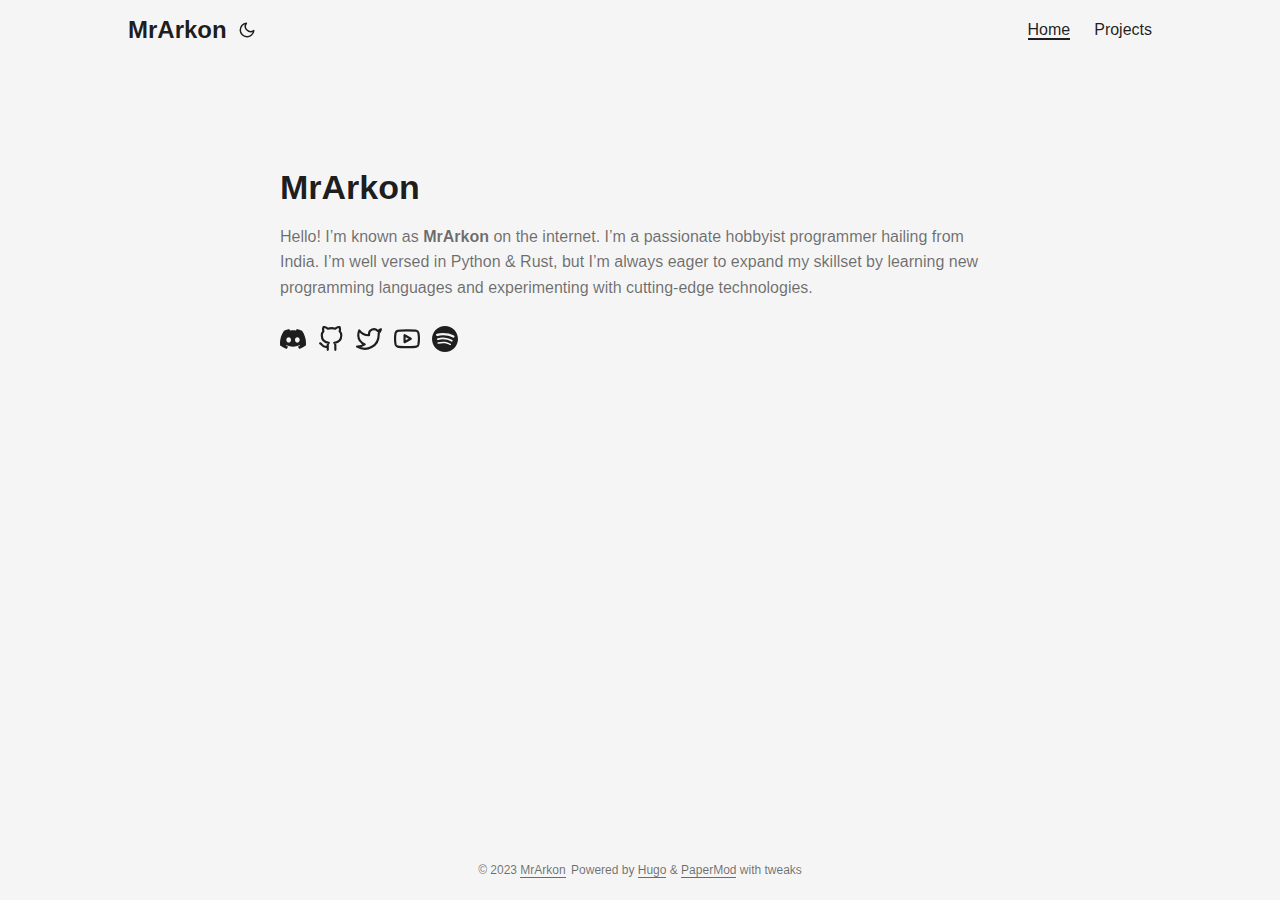
==== commit 06ccbc86: "deploy: 5b1c54db2cc9196a28f46dee1daf836493a1f041" ====
--- a/index.html
+++ b/index.html
@@ -1,6 +1,6 @@
-<!doctype html><html lang=en dir=auto><head><meta charset=utf-8><meta http-equiv=x-ua-compatible content="IE=edge"><meta name=viewport content="width=device-width,initial-scale=1,shrink-to-fit=no"><meta name=robots content="index, follow"><title>MrArkon</title><meta name=keywords content="MrArkon,Portfolio,About,Projects"><meta name=description content="I'm a Hobbyist Programmer who loves Python & Rust, Occasional Web Developer & Designer"><meta name=author content><link rel=canonical href=https://mrarkon.github.io/><link crossorigin=anonymous href=/assets/css/stylesheet.min.50e9c71afee71fe66cdfb10278697bb8f0a52096c7d8557473cda0a934e0804b.css integrity="sha256-UOnHGv7nH+Zs37ECeGl7uPClIJbH2FV0c82gqTTggEs=" rel="preload stylesheet" as=style><link rel=icon href=https://mrarkon.github.io/favicon.ico><link rel=icon type=image/png sizes=16x16 href=https://mrarkon.github.io/favicon-16x16.png><link rel=icon type=image/png sizes=32x32 href=https://mrarkon.github.io/favicon-32x32.png><link rel=apple-touch-icon href=https://mrarkon.github.io/apple-touch-icon.png><link rel=mask-icon href=https://mrarkon.github.io/safari-pinned-tab.svg><meta name=theme-color content="#2e2e33"><meta name=msapplication-TileColor content="#2e2e33"><meta name=generator content="Hugo 0.100.0"><link rel=alternate type=application/rss+xml href=https://mrarkon.github.io/index.xml><noscript><style>#theme-toggle,.top-link{display:none}</style><style>@media(prefers-color-scheme:dark){:root{--theme:#1d1e20;--entry:#2e2e33;--primary:rgba(255, 255, 255, 0.84);--secondary:rgba(255, 255, 255, 0.56);--tertiary:rgba(255, 255, 255, 0.16);--content:rgba(255, 255, 255, 0.74);--hljs-bg:#2e2e33;--code-bg:#37383e;--border:#333}.list{background:var(--theme)}.list:not(.dark)::-webkit-scrollbar-track{background:0 0}.list:not(.dark)::-webkit-scrollbar-thumb{border-color:var(--theme)}}</style></noscript><meta property="og:title" content="MrArkon"><meta property="og:description" content="I'm a Hobbyist Programmer who loves Python & Rust, Occasional Web Developer & Designer"><meta property="og:type" content="website"><meta property="og:url" content="https://mrarkon.github.io/"><meta property="og:image" content="https://mrarkon.github.io/apple-touch-icon.png"><meta name=twitter:card content="summary_large_image"><meta name=twitter:image content="https://mrarkon.github.io/apple-touch-icon.png"><meta name=twitter:title content="MrArkon"><meta name=twitter:description content="I'm a Hobbyist Programmer who loves Python & Rust, Occasional Web Developer & Designer"><script type=application/ld+json>{"@context":"https://schema.org","@type":"Organization","name":"MrArkon","url":"https://mrarkon.github.io/","description":"I\u0026#39;m a Hobbyist Programmer who loves Python \u0026amp; Rust, Occasional Web Developer \u0026amp; Designer","thumbnailUrl":"https://mrarkon.github.io/favicon.ico","sameAs":["https://discord.com/users/733370212199694467","https://github.com/MrArkon","https://instagram.com/MrArkon","https://twitter.com/MrArkon","https://www.youtube.com/channel/UCr-qPRkrdwWrsETXT7ztQsQ","https://reddit.com/u/mr_arkon","https://open.spotify.com/user/0qitotsixb8xkw4v2s98cc6bc"]}</script></head><body class=list id=top><script>localStorage.getItem("pref-theme")==="dark"?document.body.classList.add('dark'):localStorage.getItem("pref-theme")==="light"?document.body.classList.remove('dark'):window.matchMedia('(prefers-color-scheme: dark)').matches&&document.body.classList.add('dark')</script><header class=header><nav class=nav><div class=logo><a href=https://mrarkon.github.io/ accesskey=h title="MrArkon (Alt + H)">MrArkon</a>
-<span class=logo-switches><button id=theme-toggle accesskey=t title="(Alt + T)"><svg id="moon" xmlns="http://www.w3.org/2000/svg" width="24" height="24" viewBox="0 0 24 24" fill="none" stroke="currentcolor" stroke-width="2" stroke-linecap="round" stroke-linejoin="round"><path d="M21 12.79A9 9 0 1111.21 3 7 7 0 0021 12.79z"/></svg><svg id="sun" xmlns="http://www.w3.org/2000/svg" width="24" height="24" viewBox="0 0 24 24" fill="none" stroke="currentcolor" stroke-width="2" stroke-linecap="round" stroke-linejoin="round"><circle cx="12" cy="12" r="5"/><line x1="12" y1="1" x2="12" y2="3"/><line x1="12" y1="21" x2="12" y2="23"/><line x1="4.22" y1="4.22" x2="5.64" y2="5.64"/><line x1="18.36" y1="18.36" x2="19.78" y2="19.78"/><line x1="1" y1="12" x2="3" y2="12"/><line x1="21" y1="12" x2="23" y2="12"/><line x1="4.22" y1="19.78" x2="5.64" y2="18.36"/><line x1="18.36" y1="5.64" x2="19.78" y2="4.22"/></svg></button></span></div><ul id=menu><li><a href=https://mrarkon.github.io/ title=Home><span class=active>Home</span></a></li><li><a href=https://mrarkon.github.io/about title=About><span>About</span></a></li><li><a href=https://mrarkon.github.io/projects title=Projects><span>Projects</span></a></li></ul></nav></header><main class=main><div class=profile><div class=profile_inner><h1>MrArkon</h1><span>Hobbyist Programmer | Python & Rust Enthusiast</span><div class=social-icons><a href=https://discord.com/users/733370212199694467 target=_blank rel="noopener noreferrer me" title=Discord><svg role="img" viewBox="0 0 24 24" xmlns="http://www.w3.org/2000/svg" fill="currentcolor" stroke="none" id="icon"><path d="M20.317 4.3698a19.7913 19.7913.0 00-4.8851-1.5152.0741.0741.0 00-.0785.0371c-.211.3753-.4447.8648-.6083 1.2495-1.8447-.2762-3.68-.2762-5.4868.0-.1636-.3933-.4058-.8742-.6177-1.2495a.077.077.0 00-.0785-.037 19.7363 19.7363.0 00-4.8852 1.515.0699.0699.0 00-.0321.0277C.5334 9.0458-.319 13.5799.0992 18.0578a.0824.0824.0 00.0312.0561c2.0528 1.5076 4.0413 2.4228 5.9929 3.0294a.0777.0777.0 00.0842-.0276c.4616-.6304.8731-1.2952 1.226-1.9942a.076.076.0 00-.0416-.1057c-.6528-.2476-1.2743-.5495-1.8722-.8923a.077.077.0 01-.0076-.1277c.1258-.0943.2517-.1923.3718-.2914a.0743.0743.0 01.0776-.0105c3.9278 1.7933 8.18 1.7933 12.0614.0a.0739.0739.0 01.0785.0095c.1202.099.246.1981.3728.2924a.077.077.0 01-.0066.1276 12.2986 12.2986.0 01-1.873.8914.0766.0766.0 00-.0407.1067c.3604.698.7719 1.3628 1.225 1.9932a.076.076.0 00.0842.0286c1.961-.6067 3.9495-1.5219 6.0023-3.0294a.077.077.0 00.0313-.0552c.5004-5.177-.8382-9.6739-3.5485-13.6604a.061.061.0 00-.0312-.0286zM8.02 15.3312c-1.1825.0-2.1569-1.0857-2.1569-2.419.0-1.3332.9555-2.4189 2.157-2.4189 1.2108.0 2.1757 1.0952 2.1568 2.419.0 1.3332-.9555 2.4189-2.1569 2.4189zm7.9748.0c-1.1825.0-2.1569-1.0857-2.1569-2.419.0-1.3332.9554-2.4189 2.1569-2.4189 1.2108.0 2.1757 1.0952 2.1568 2.419.0 1.3332-.946 2.4189-2.1568 2.4189z"/></svg></a><a href=https://github.com/MrArkon target=_blank rel="noopener noreferrer me" title=Github><svg xmlns="http://www.w3.org/2000/svg" viewBox="0 0 24 24" fill="none" stroke="currentcolor" stroke-width="2" stroke-linecap="round" stroke-linejoin="round" id="icon"><path d="M9 19c-5 1.5-5-2.5-7-3m14 6v-3.87a3.37 3.37.0 00-.94-2.61c3.14-.35 6.44-1.54 6.44-7A5.44 5.44.0 0020 4.77 5.07 5.07.0 0019.91 1S18.73.65 16 2.48a13.38 13.38.0 00-7 0C6.27.65 5.09 1 5.09 1A5.07 5.07.0 005 4.77 5.44 5.44.0 003.5 8.55c0 5.42 3.3 6.61 6.44 7A3.37 3.37.0 009 18.13V22"/></svg></a><a href=https://instagram.com/MrArkon target=_blank rel="noopener noreferrer me" title=Instagram><svg xmlns="http://www.w3.org/2000/svg" viewBox="0 0 24 24" fill="none" stroke="currentcolor" stroke-width="2" stroke-linecap="round" stroke-linejoin="round" id="icon"><rect x="2" y="2" width="20" height="20" rx="5" ry="5"/><path d="M16 11.37A4 4 0 1112.63 8 4 4 0 0116 11.37z"/><line x1="17.5" y1="6.5" x2="17.5" y2="6.5"/></svg></a><a href=https://twitter.com/MrArkon target=_blank rel="noopener noreferrer me" title=Twitter><svg xmlns="http://www.w3.org/2000/svg" viewBox="0 0 24 24" fill="none" stroke="currentcolor" stroke-width="2" stroke-linecap="round" stroke-linejoin="round" id="icon"><path d="M23 3a10.9 10.9.0 01-3.14 1.53 4.48 4.48.0 00-7.86 3v1A10.66 10.66.0 013 4s-4 9 5 13a11.64 11.64.0 01-7 2c9 5 20 0 20-11.5a4.5 4.5.0 00-.08-.83A7.72 7.72.0 0023 3z"/></svg></a><a href=https://www.youtube.com/channel/UCr-qPRkrdwWrsETXT7ztQsQ target=_blank rel="noopener noreferrer me" title=Youtube><svg xmlns="http://www.w3.org/2000/svg" viewBox="0 0 24 24" fill="none" stroke="currentcolor" stroke-width="2" stroke-linecap="round" stroke-linejoin="round" id="icon"><path d="M22.54 6.42a2.78 2.78.0 00-1.94-2C18.88 4 12 4 12 4s-6.88.0-8.6.46a2.78 2.78.0 00-1.94 2A29 29 0 001 11.75a29 29 0 00.46 5.33A2.78 2.78.0 003.4 19c1.72.46 8.6.46 8.6.46s6.88.0 8.6-.46a2.78 2.78.0 001.94-2 29 29 0 00.46-5.25 29 29 0 00-.46-5.33z"/><polygon points="9.75 15.02 15.5 11.75 9.75 8.48 9.75 15.02"/></svg></a><a href=https://reddit.com/u/mr_arkon target=_blank rel="noopener noreferrer me" title=Reddit><svg xmlns="http://www.w3.org/2000/svg" viewBox="0 0 24 24" fill="currentcolor" stroke="none" stroke-width="1" id="icon"><path d="M24 11.779c0-1.459-1.192-2.645-2.657-2.645-.715.0-1.363.286-1.84.746-1.81-1.191-4.259-1.949-6.971-2.046l1.483-4.669 4.016.941-.006.058c0 1.193.975 2.163 2.174 2.163 1.198.0 2.172-.97 2.172-2.163S21.396 2 20.199 2c-.92.0-1.704.574-2.021 1.379l-4.329-1.015c-.189-.046-.381.063-.44.249L11.755 7.82c-2.838.034-5.409.798-7.3 2.025-.474-.438-1.103-.712-1.799-.712-1.465.0-2.656 1.187-2.656 2.646.0.97.533 1.811 1.317 2.271-.052.282-.086.567-.086.857C1.231 18.818 6.039 22 11.95 22s10.72-3.182 10.72-7.093c0-.274-.029-.544-.075-.81.832-.447 1.405-1.312 1.405-2.318zM6.776 13.595c0-.868.71-1.575 1.582-1.575s1.581.707 1.581 1.575-.709 1.574-1.581 1.574-1.582-.706-1.582-1.574zm9.061 4.669c-.797.793-2.048 1.179-3.824 1.179L12 19.44l-.013.003c-1.777.0-3.028-.386-3.824-1.179-.145-.144-.145-.379.0-.523.145-.145.381-.145.526.0.65.647 1.729.961 3.298.961l.013.003.013-.003c1.569.0 2.648-.315 3.298-.962.145-.145.381-.144.526.0.145.145.145.379.0.524zm-.189-3.095c-.872.0-1.581-.706-1.581-1.574s.709-1.575 1.581-1.575 1.581.707 1.581 1.575-.709 1.574-1.581 1.574z"/></svg></a><a href=https://open.spotify.com/user/0qitotsixb8xkw4v2s98cc6bc target=_blank rel="noopener noreferrer me" title=Spotify><svg fill="currentcolor" stoke="currentColor" viewBox="0 0 24 24" xmlns="http://www.w3.org/2000/svg" id="icon"><path d="M12 0C5.4.0.0 5.4.0 12s5.4 12 12 12 12-5.4 12-12S18.66.0 12 0zm5.521 17.34c-.24.359-.66.48-1.021.24-2.82-1.74-6.36-2.101-10.561-1.141-.418.122-.779-.179-.899-.539-.12-.421.18-.78.54-.9 4.56-1.021 8.52-.6 11.64 1.32.42.18.479.659.301 1.02zm1.44-3.3c-.301.42-.841.6-1.262.3-3.239-1.98-8.159-2.58-11.939-1.38-.479.12-1.02-.12-1.14-.6s.12-1.021.6-1.141C9.6 9.9 15 10.561 18.72 12.84c.361.181.54.78.241 1.2zm.12-3.36C15.24 8.4 8.82 8.16 5.16 9.301c-.6.179-1.2-.181-1.38-.721-.18-.601.18-1.2.72-1.381 4.26-1.26 11.28-1.02 15.721 1.621.539.3.719 1.02.419 1.56-.299.421-1.02.599-1.559.3z"/></svg></a></div></div></div></main><footer class=footer><span>&copy; 2022 <a href=https://mrarkon.github.io/>MrArkon</a></span>
+<!doctype html><html lang=en dir=auto><head><meta charset=utf-8><meta http-equiv=x-ua-compatible content="IE=edge"><meta name=viewport content="width=device-width,initial-scale=1,shrink-to-fit=no"><meta name=robots content="index, follow"><title>MrArkon</title><meta name=keywords content="MrArkon,Portfolio,About,Projects"><meta name=description content="Hello! I'm known as MrArkon on the internet. I'm a passionate hobbyist programmer hailing from India. I'm well versed in Python & Rust, but I'm always eager to expand my skillset by learning new programming languages and experimenting with cutting-edge technologies."><meta name=author content><link rel=canonical href=https://mrarkon.github.io/><link crossorigin=anonymous href=/assets/css/stylesheet.min.5e3b193cce6134ba7ecb43b28201c0606e20a824c0c17aa86ab37ddaaa0c2613.css integrity="sha256-XjsZPM5hNLp+y0OyggHAYG4gqCTAwXqoarN92qoMJhM=" rel="preload stylesheet" as=style><link rel=icon href=https://mrarkon.github.io/favicon.ico><link rel=icon type=image/png sizes=16x16 href=https://mrarkon.github.io/favicon-16x16.png><link rel=icon type=image/png sizes=32x32 href=https://mrarkon.github.io/favicon-32x32.png><link rel=apple-touch-icon href=https://mrarkon.github.io/apple-touch-icon.png><link rel=mask-icon href=https://mrarkon.github.io/safari-pinned-tab.svg><meta name=theme-color content="#2e2e33"><meta name=msapplication-TileColor content="#2e2e33"><meta name=generator content="Hugo 0.110.0"><link rel=alternate type=application/rss+xml href=https://mrarkon.github.io/index.xml><noscript><style>#theme-toggle,.top-link{display:none}</style><style>@media(prefers-color-scheme:dark){:root{--theme:#1d1e20;--entry:#2e2e33;--primary:rgba(255, 255, 255, 0.84);--secondary:rgba(255, 255, 255, 0.56);--tertiary:rgba(255, 255, 255, 0.16);--content:rgba(255, 255, 255, 0.74);--hljs-bg:#2e2e33;--code-bg:#37383e;--border:#333}.list{background:var(--theme)}.list:not(.dark)::-webkit-scrollbar-track{background:0 0}.list:not(.dark)::-webkit-scrollbar-thumb{border-color:var(--theme)}}</style></noscript><meta property="og:title" content="MrArkon"><meta property="og:description" content="Hello! I'm known as MrArkon on the internet. I'm a passionate hobbyist programmer hailing from India. I'm well versed in Python & Rust, but I'm always eager to expand my skillset by learning new programming languages and experimenting with cutting-edge technologies."><meta property="og:type" content="website"><meta property="og:url" content="https://mrarkon.github.io/"><meta name=twitter:card content="summary"><meta name=twitter:title content="MrArkon"><meta name=twitter:description content="Hello! I'm known as MrArkon on the internet. I'm a passionate hobbyist programmer hailing from India. I'm well versed in Python & Rust, but I'm always eager to expand my skillset by learning new programming languages and experimenting with cutting-edge technologies."><script type=application/ld+json>{"@context":"https://schema.org","@type":"Organization","name":"MrArkon","url":"https://mrarkon.github.io/","description":"Hello! I\u0026#39;m known as MrArkon on the internet. I\u0026#39;m a passionate hobbyist programmer hailing from India. I\u0026#39;m well versed in Python \u0026amp; Rust, but I\u0026#39;m always eager to expand my skillset …","thumbnailUrl":"https://mrarkon.github.io/favicon.ico","sameAs":["https://discord.com/users/733370212199694467","https://github.com/MrArkon","https://twitter.com/MrArkon","https://www.youtube.com/channel/UCr-qPRkrdwWrsETXT7ztQsQ","https://open.spotify.com/user/0qitotsixb8xkw4v2s98cc6bc"]}</script></head><body class=list id=top><script>localStorage.getItem("pref-theme")==="dark"?document.body.classList.add("dark"):localStorage.getItem("pref-theme")==="light"?document.body.classList.remove("dark"):window.matchMedia("(prefers-color-scheme: dark)").matches&&document.body.classList.add("dark")</script><header class=header><nav class=nav><div class=logo><a href=https://mrarkon.github.io/ accesskey=h title="MrArkon (Alt + H)">MrArkon</a>
+<span class=logo-switches><button id=theme-toggle accesskey=t title="(Alt + T)"><svg id="moon" xmlns="http://www.w3.org/2000/svg" width="24" height="24" viewBox="0 0 24 24" fill="none" stroke="currentcolor" stroke-width="2" stroke-linecap="round" stroke-linejoin="round"><path d="M21 12.79A9 9 0 1111.21 3 7 7 0 0021 12.79z"/></svg><svg id="sun" xmlns="http://www.w3.org/2000/svg" width="24" height="24" viewBox="0 0 24 24" fill="none" stroke="currentcolor" stroke-width="2" stroke-linecap="round" stroke-linejoin="round"><circle cx="12" cy="12" r="5"/><line x1="12" y1="1" x2="12" y2="3"/><line x1="12" y1="21" x2="12" y2="23"/><line x1="4.22" y1="4.22" x2="5.64" y2="5.64"/><line x1="18.36" y1="18.36" x2="19.78" y2="19.78"/><line x1="1" y1="12" x2="3" y2="12"/><line x1="21" y1="12" x2="23" y2="12"/><line x1="4.22" y1="19.78" x2="5.64" y2="18.36"/><line x1="18.36" y1="5.64" x2="19.78" y2="4.22"/></svg></button></span></div><ul id=menu><li><a href=https://mrarkon.github.io/ title=Home><span class=active>Home</span></a></li><li><a href=https://mrarkon.github.io/projects title=Projects><span>Projects</span></a></li></ul></nav></header><main class=main><article class="first-entry home-info"><header class=entry-header><h1>MrArkon</h1></header><section class=entry-content><p>Hello! I&rsquo;m known as <strong>MrArkon</strong> on the internet. I&rsquo;m a passionate hobbyist programmer hailing from India. I&rsquo;m well versed in Python & Rust, but I&rsquo;m always eager to expand my skillset by learning new programming languages and experimenting with cutting-edge technologies.</p></section><footer class=entry-footer><div class=social-icons><a href=https://discord.com/users/733370212199694467 target=_blank rel="noopener noreferrer me" title=Discord><svg role="img" viewBox="0 0 24 24" xmlns="http://www.w3.org/2000/svg" fill="currentcolor" stroke="none" id="discord"><path d="M20.317 4.3698a19.7913 19.7913.0 00-4.8851-1.5152.0741.0741.0 00-.0785.0371c-.211.3753-.4447.8648-.6083 1.2495-1.8447-.2762-3.68-.2762-5.4868.0-.1636-.3933-.4058-.8742-.6177-1.2495a.077.077.0 00-.0785-.037 19.7363 19.7363.0 00-4.8852 1.515.0699.0699.0 00-.0321.0277C.5334 9.0458-.319 13.5799.0992 18.0578a.0824.0824.0 00.0312.0561c2.0528 1.5076 4.0413 2.4228 5.9929 3.0294a.0777.0777.0 00.0842-.0276c.4616-.6304.8731-1.2952 1.226-1.9942a.076.076.0 00-.0416-.1057c-.6528-.2476-1.2743-.5495-1.8722-.8923a.077.077.0 01-.0076-.1277c.1258-.0943.2517-.1923.3718-.2914a.0743.0743.0 01.0776-.0105c3.9278 1.7933 8.18 1.7933 12.0614.0a.0739.0739.0 01.0785.0095c.1202.099.246.1981.3728.2924a.077.077.0 01-.0066.1276 12.2986 12.2986.0 01-1.873.8914.0766.0766.0 00-.0407.1067c.3604.698.7719 1.3628 1.225 1.9932a.076.076.0 00.0842.0286c1.961-.6067 3.9495-1.5219 6.0023-3.0294a.077.077.0 00.0313-.0552c.5004-5.177-.8382-9.6739-3.5485-13.6604a.061.061.0 00-.0312-.0286zM8.02 15.3312c-1.1825.0-2.1569-1.0857-2.1569-2.419.0-1.3332.9555-2.4189 2.157-2.4189 1.2108.0 2.1757 1.0952 2.1568 2.419.0 1.3332-.9555 2.4189-2.1569 2.4189zm7.9748.0c-1.1825.0-2.1569-1.0857-2.1569-2.419.0-1.3332.9554-2.4189 2.1569-2.4189 1.2108.0 2.1757 1.0952 2.1568 2.419.0 1.3332-.946 2.4189-2.1568 2.4189z"/></svg></a><a href=https://github.com/MrArkon target=_blank rel="noopener noreferrer me" title=Github><svg xmlns="http://www.w3.org/2000/svg" viewBox="0 0 24 24" fill="none" stroke="currentcolor" stroke-width="2" stroke-linecap="round" stroke-linejoin="round" id="icon"><path d="M9 19c-5 1.5-5-2.5-7-3m14 6v-3.87a3.37 3.37.0 00-.94-2.61c3.14-.35 6.44-1.54 6.44-7A5.44 5.44.0 0020 4.77 5.07 5.07.0 0019.91 1S18.73.65 16 2.48a13.38 13.38.0 00-7 0C6.27.65 5.09 1 5.09 1A5.07 5.07.0 005 4.77 5.44 5.44.0 003.5 8.55c0 5.42 3.3 6.61 6.44 7A3.37 3.37.0 009 18.13V22"/></svg></a><a href=https://twitter.com/MrArkon target=_blank rel="noopener noreferrer me" title=Twitter><svg xmlns="http://www.w3.org/2000/svg" viewBox="0 0 24 24" fill="none" stroke="currentcolor" stroke-width="2" stroke-linecap="round" stroke-linejoin="round" id="twitter"><path d="M23 3a10.9 10.9.0 01-3.14 1.53 4.48 4.48.0 00-7.86 3v1A10.66 10.66.0 013 4s-4 9 5 13a11.64 11.64.0 01-7 2c9 5 20 0 20-11.5a4.5 4.5.0 00-.08-.83A7.72 7.72.0 0023 3z"/></svg></a><a href=https://www.youtube.com/channel/UCr-qPRkrdwWrsETXT7ztQsQ target=_blank rel="noopener noreferrer me" title=Youtube><svg xmlns="http://www.w3.org/2000/svg" viewBox="0 0 24 24" fill="none" stroke="currentcolor" stroke-width="2" stroke-linecap="round" stroke-linejoin="round" id="youtube"><path d="M22.54 6.42a2.78 2.78.0 00-1.94-2C18.88 4 12 4 12 4s-6.88.0-8.6.46a2.78 2.78.0 00-1.94 2A29 29 0 001 11.75a29 29 0 00.46 5.33A2.78 2.78.0 003.4 19c1.72.46 8.6.46 8.6.46s6.88.0 8.6-.46a2.78 2.78.0 001.94-2 29 29 0 00.46-5.25 29 29 0 00-.46-5.33z"/><polygon points="9.75 15.02 15.5 11.75 9.75 8.48 9.75 15.02"/></svg></a><a href=https://open.spotify.com/user/0qitotsixb8xkw4v2s98cc6bc target=_blank rel="noopener noreferrer me" title=Spotify><svg fill="currentcolor" stoke="currentColor" viewBox="0 0 24 24" xmlns="http://www.w3.org/2000/svg" id="spotify"><path d="M12 0C5.4.0.0 5.4.0 12s5.4 12 12 12 12-5.4 12-12S18.66.0 12 0zm5.521 17.34c-.24.359-.66.48-1.021.24-2.82-1.74-6.36-2.101-10.561-1.141-.418.122-.779-.179-.899-.539-.12-.421.18-.78.54-.9 4.56-1.021 8.52-.6 11.64 1.32.42.18.479.659.301 1.02zm1.44-3.3c-.301.42-.841.6-1.262.3-3.239-1.98-8.159-2.58-11.939-1.38-.479.12-1.02-.12-1.14-.6s.12-1.021.6-1.141C9.6 9.9 15 10.561 18.72 12.84c.361.181.54.78.241 1.2zm.12-3.36C15.24 8.4 8.82 8.16 5.16 9.301c-.6.179-1.2-.181-1.38-.721-.18-.601.18-1.2.72-1.381 4.26-1.26 11.28-1.02 15.721 1.621.539.3.719 1.02.419 1.56-.299.421-1.02.599-1.559.3z"/></svg></a></div></footer></article></main><footer class=footer><span>&copy; 2023 <a href=https://mrarkon.github.io/>MrArkon</a></span>
 <span>Powered by
 <a href=https://gohugo.io/ rel="noopener noreferrer" target=_blank>Hugo</a> &
         <a href=https://git.io/hugopapermod rel=noopener target=_blank>PaperMod</a>
-with tweaks</span></footer><a href=#top aria-label="go to top" title="Go to Top (Alt + G)" class=top-link id=top-link accesskey=g><svg xmlns="http://www.w3.org/2000/svg" viewBox="0 0 12 6" fill="currentcolor"><path d="M12 6H0l6-6z"/></svg></a><script>let menu=document.getElementById('menu');menu.scrollLeft=localStorage.getItem("menu-scroll-position"),menu.onscroll=function(){localStorage.setItem("menu-scroll-position",menu.scrollLeft)},document.querySelectorAll('a[href^="#"]').forEach(e=>{e.addEventListener("click",function(t){t.preventDefault();var e=this.getAttribute("href").substr(1);window.matchMedia('(prefers-reduced-motion: reduce)').matches?document.querySelector(`[id='${decodeURIComponent(e)}']`).scrollIntoView():document.querySelector(`[id='${decodeURIComponent(e)}']`).scrollIntoView({behavior:"smooth"}),e==="top"?history.replaceState(null,null," "):history.pushState(null,null,`#${e}`)})})</script><script>var mybutton=document.getElementById("top-link");window.onscroll=function(){document.body.scrollTop>800||document.documentElement.scrollTop>800?(mybutton.style.visibility="visible",mybutton.style.opacity="1"):(mybutton.style.visibility="hidden",mybutton.style.opacity="0")}</script><script>document.getElementById("theme-toggle").addEventListener("click",()=>{document.body.className.includes("dark")?(document.body.classList.remove('dark'),localStorage.setItem("pref-theme",'light')):(document.body.classList.add('dark'),localStorage.setItem("pref-theme",'dark'))})</script></body></html>+with tweaks</span></footer><a href=#top aria-label="go to top" title="Go to Top (Alt + G)" class=top-link id=top-link accesskey=g><svg xmlns="http://www.w3.org/2000/svg" viewBox="0 0 12 6" fill="currentcolor"><path d="M12 6H0l6-6z"/></svg></a><script>let menu=document.getElementById("menu");menu.scrollLeft=localStorage.getItem("menu-scroll-position"),menu.onscroll=function(){localStorage.setItem("menu-scroll-position",menu.scrollLeft)},document.querySelectorAll('a[href^="#"]').forEach(e=>{e.addEventListener("click",function(e){e.preventDefault();var t=this.getAttribute("href").substr(1);window.matchMedia("(prefers-reduced-motion: reduce)").matches?document.querySelector(`[id='${decodeURIComponent(t)}']`).scrollIntoView():document.querySelector(`[id='${decodeURIComponent(t)}']`).scrollIntoView({behavior:"smooth"}),t==="top"?history.replaceState(null,null," "):history.pushState(null,null,`#${t}`)})})</script><script>var mybutton=document.getElementById("top-link");window.onscroll=function(){document.body.scrollTop>800||document.documentElement.scrollTop>800?(mybutton.style.visibility="visible",mybutton.style.opacity="1"):(mybutton.style.visibility="hidden",mybutton.style.opacity="0")}</script><script>document.getElementById("theme-toggle").addEventListener("click",()=>{document.body.className.includes("dark")?(document.body.classList.remove("dark"),localStorage.setItem("pref-theme","light")):(document.body.classList.add("dark"),localStorage.setItem("pref-theme","dark"))})</script></body></html>